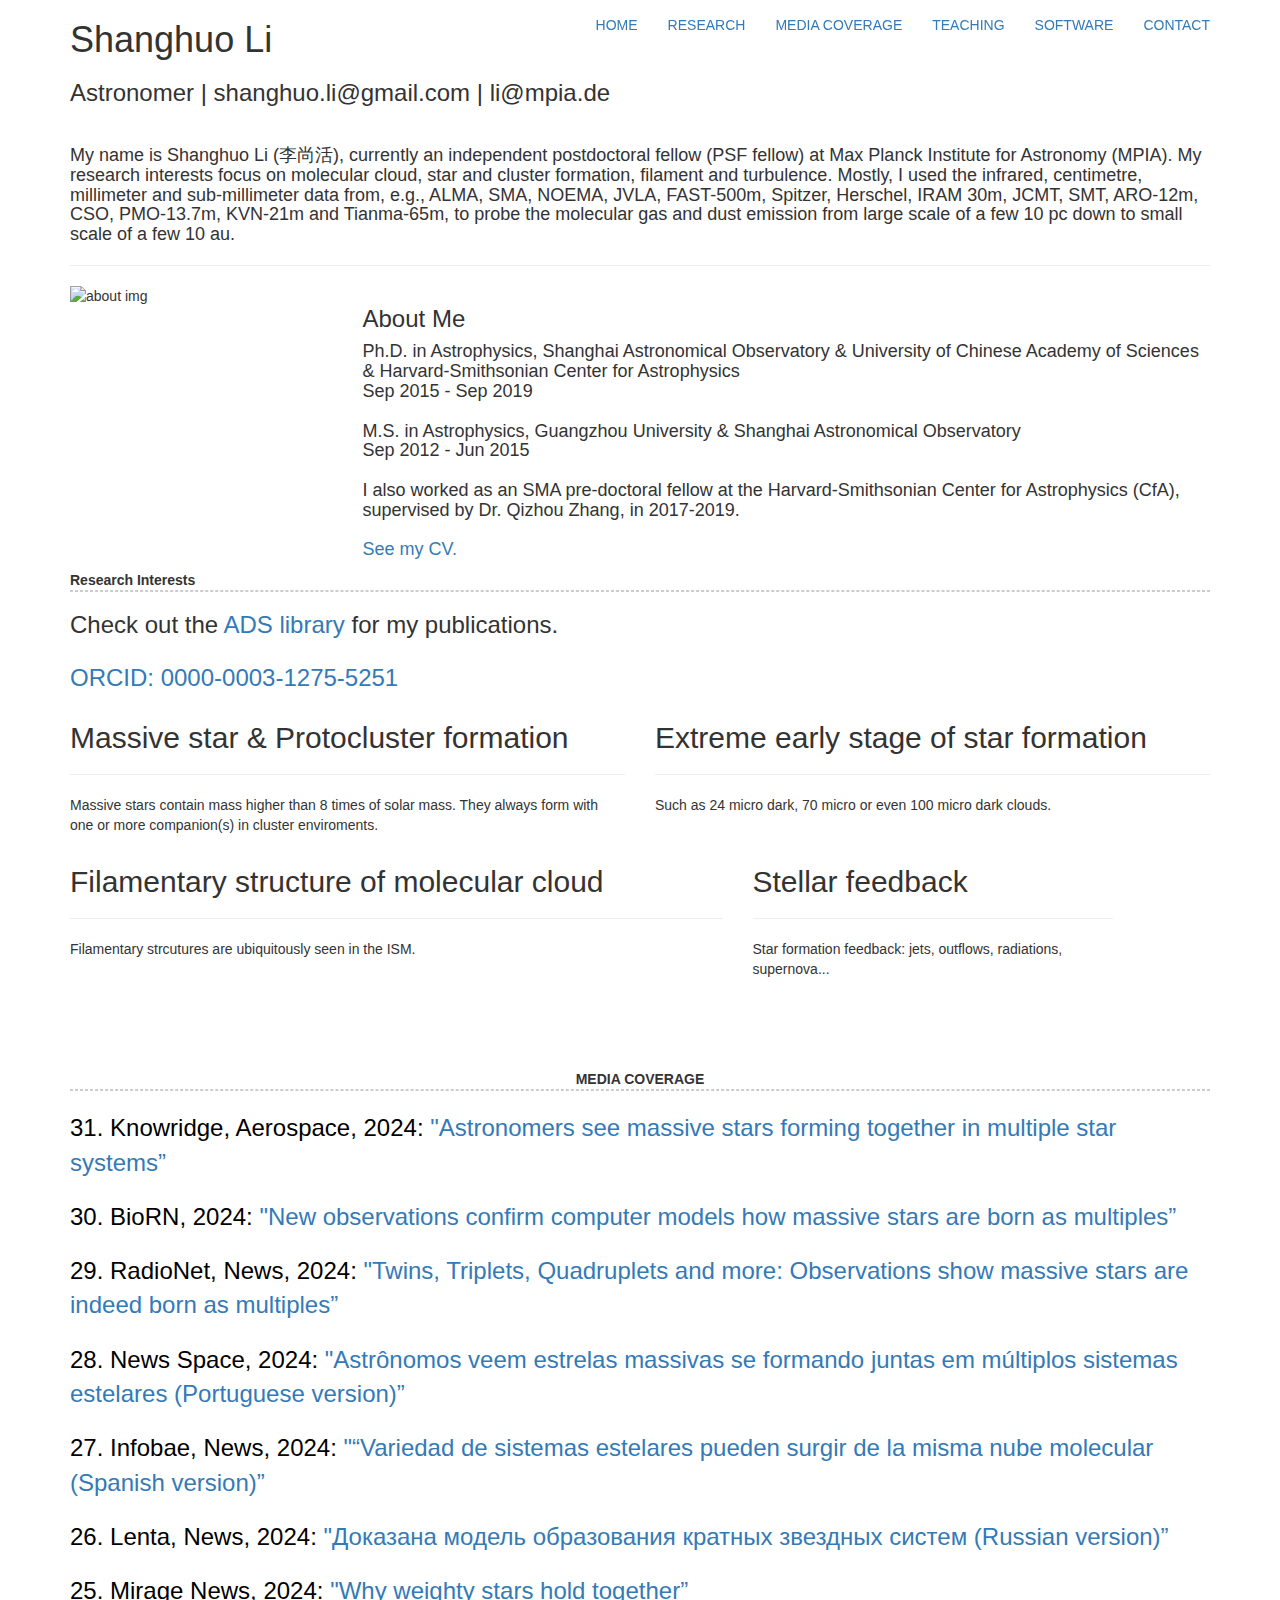
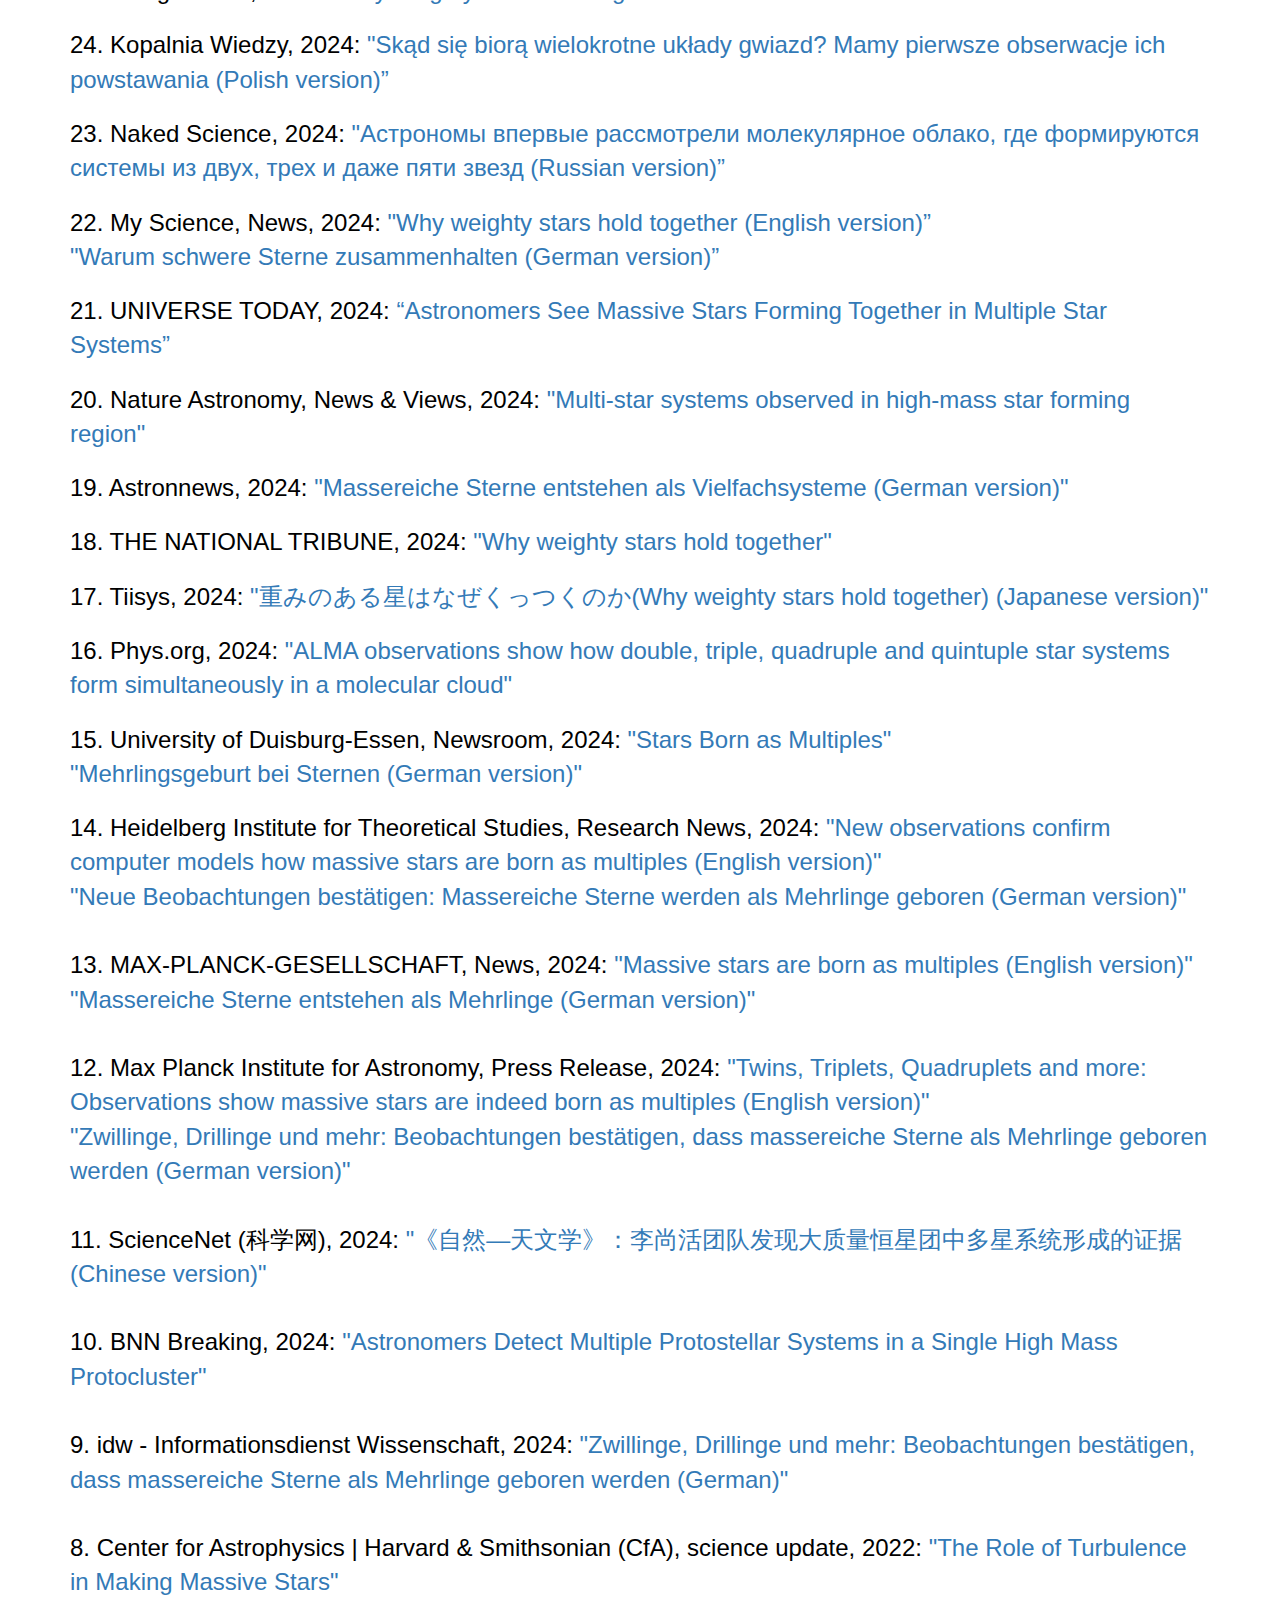
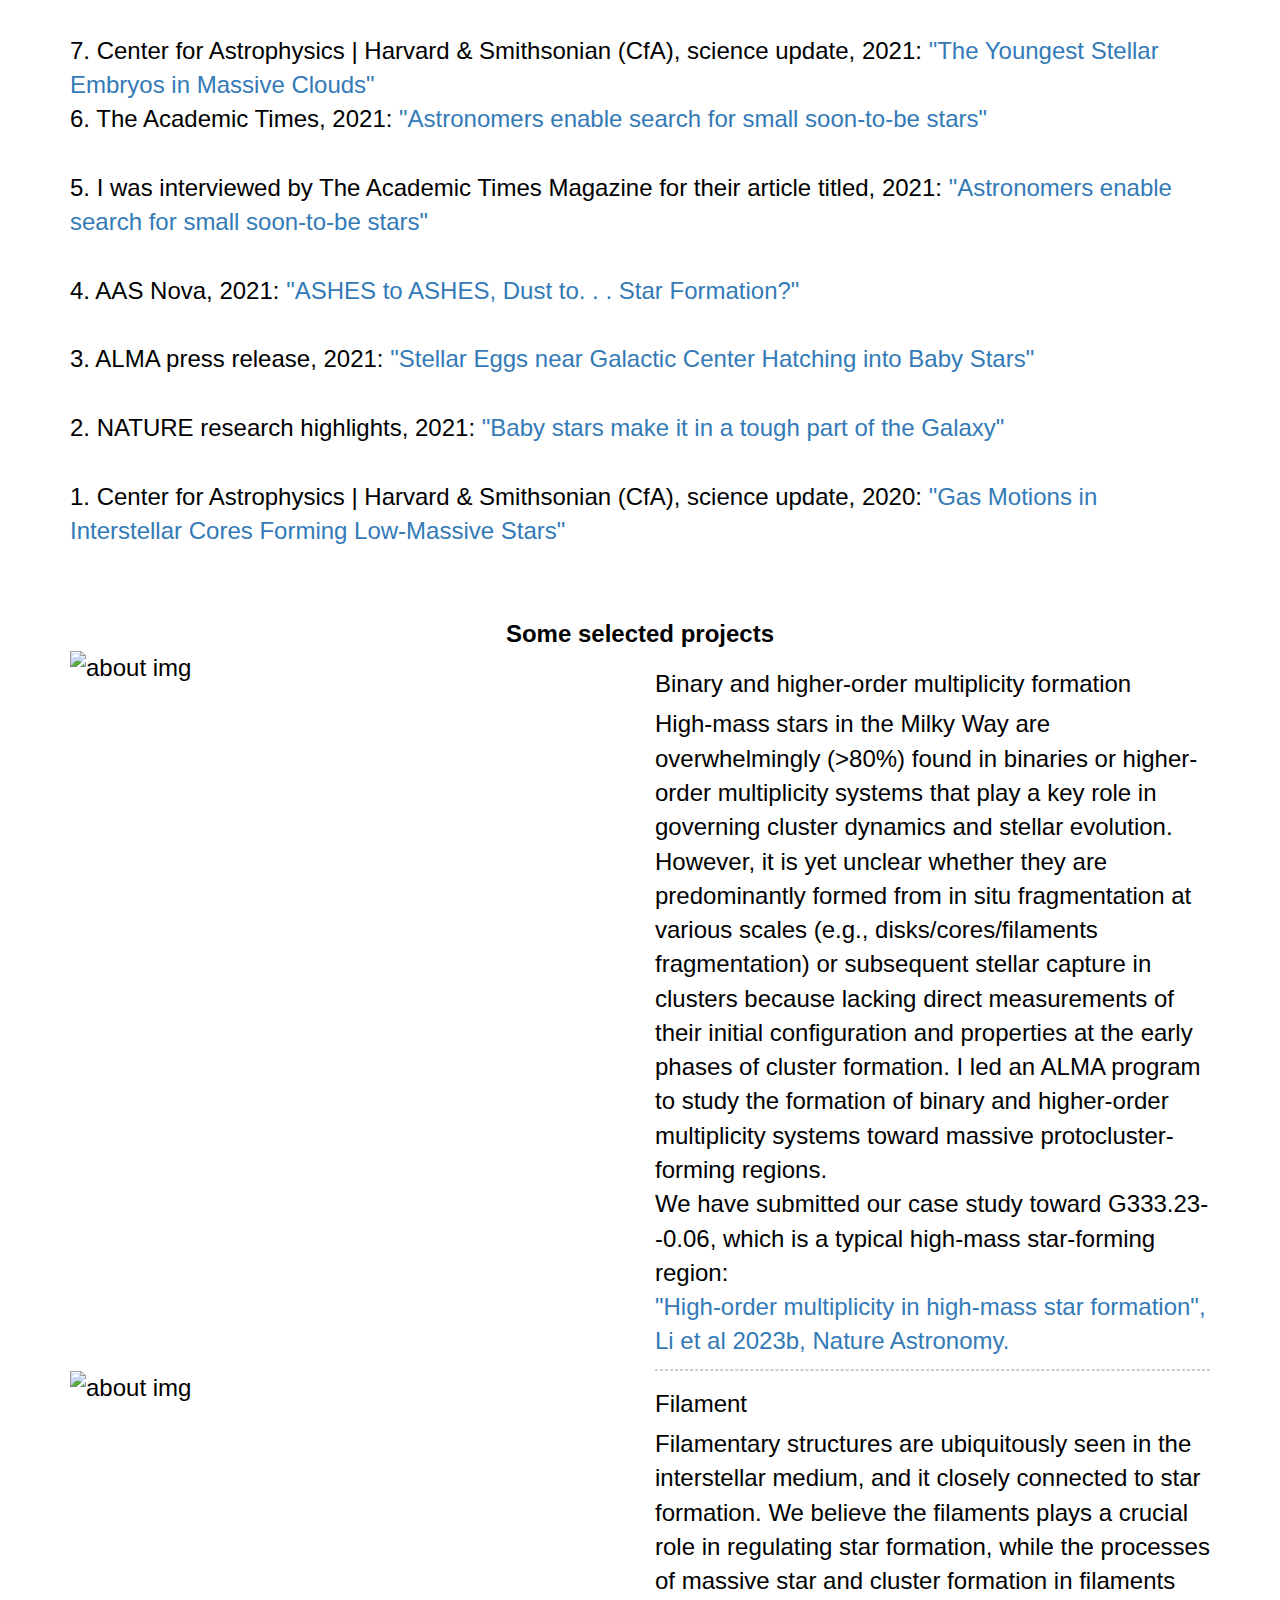
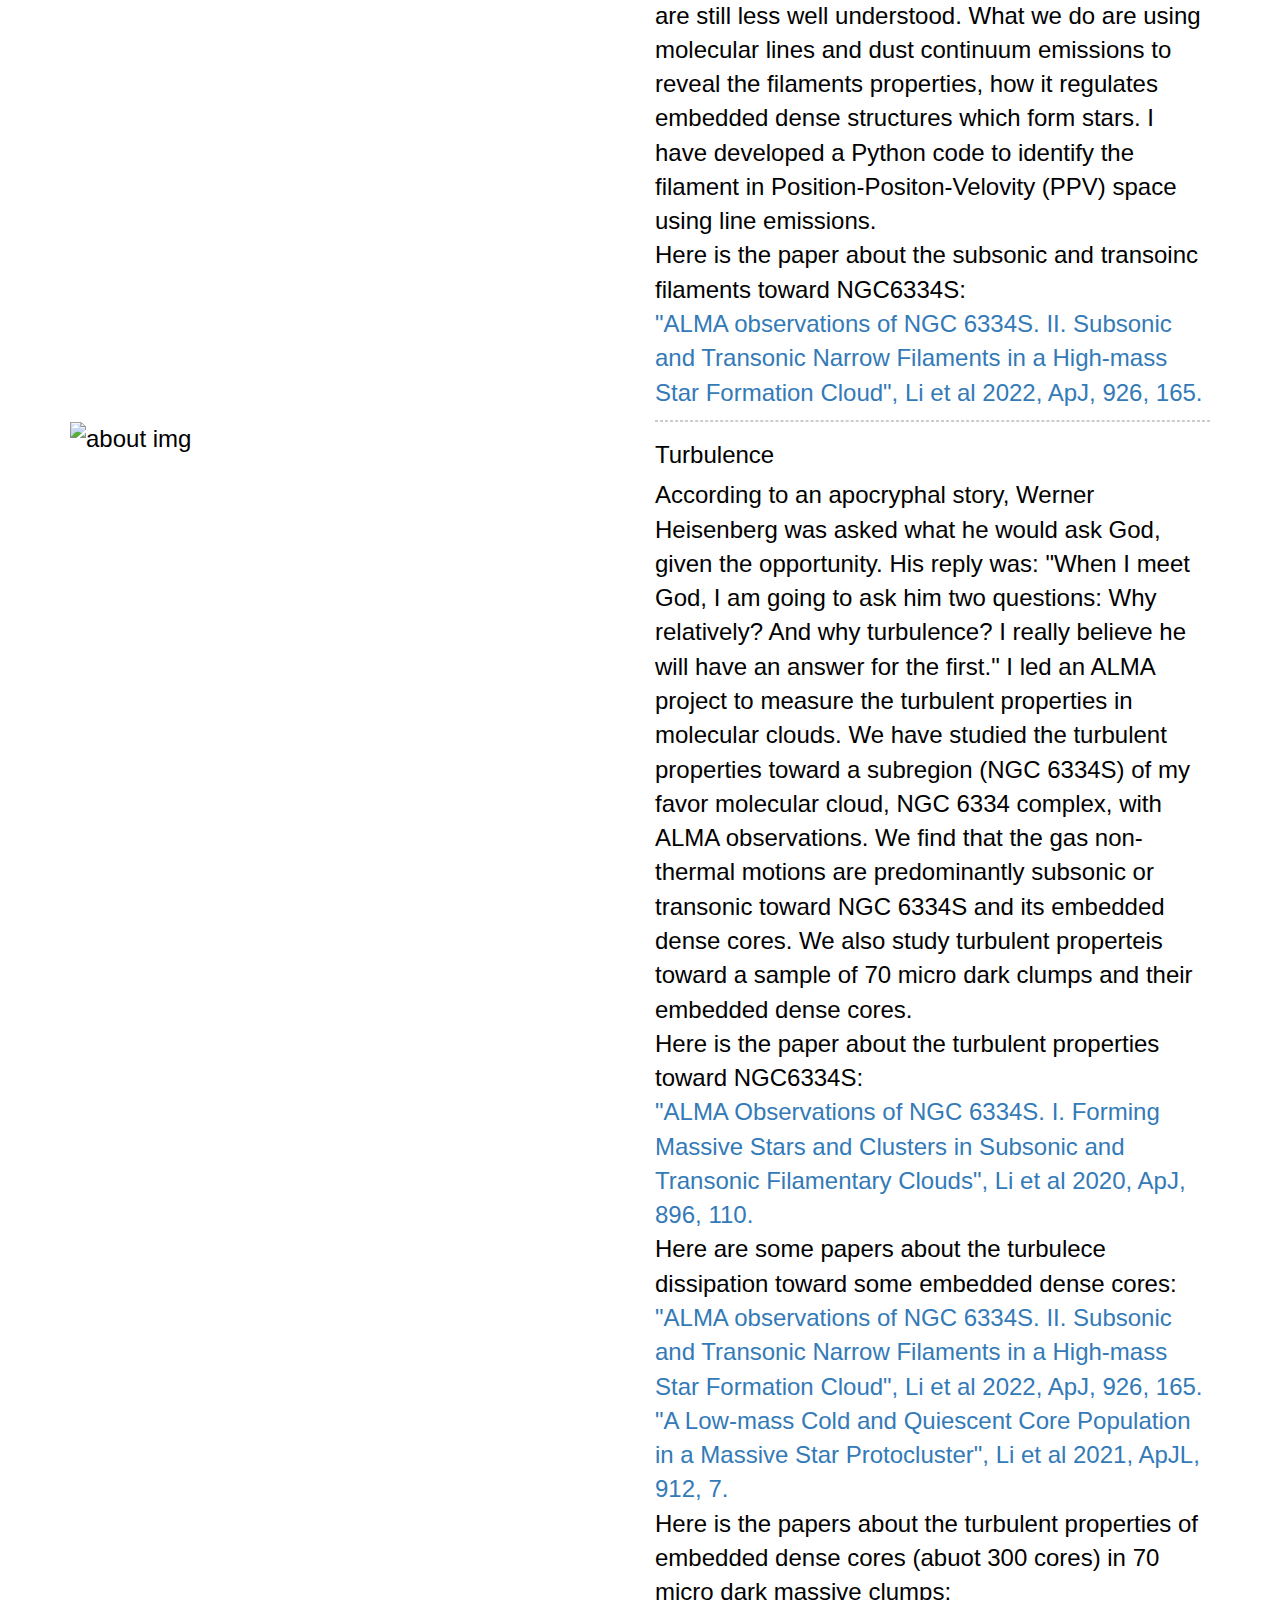
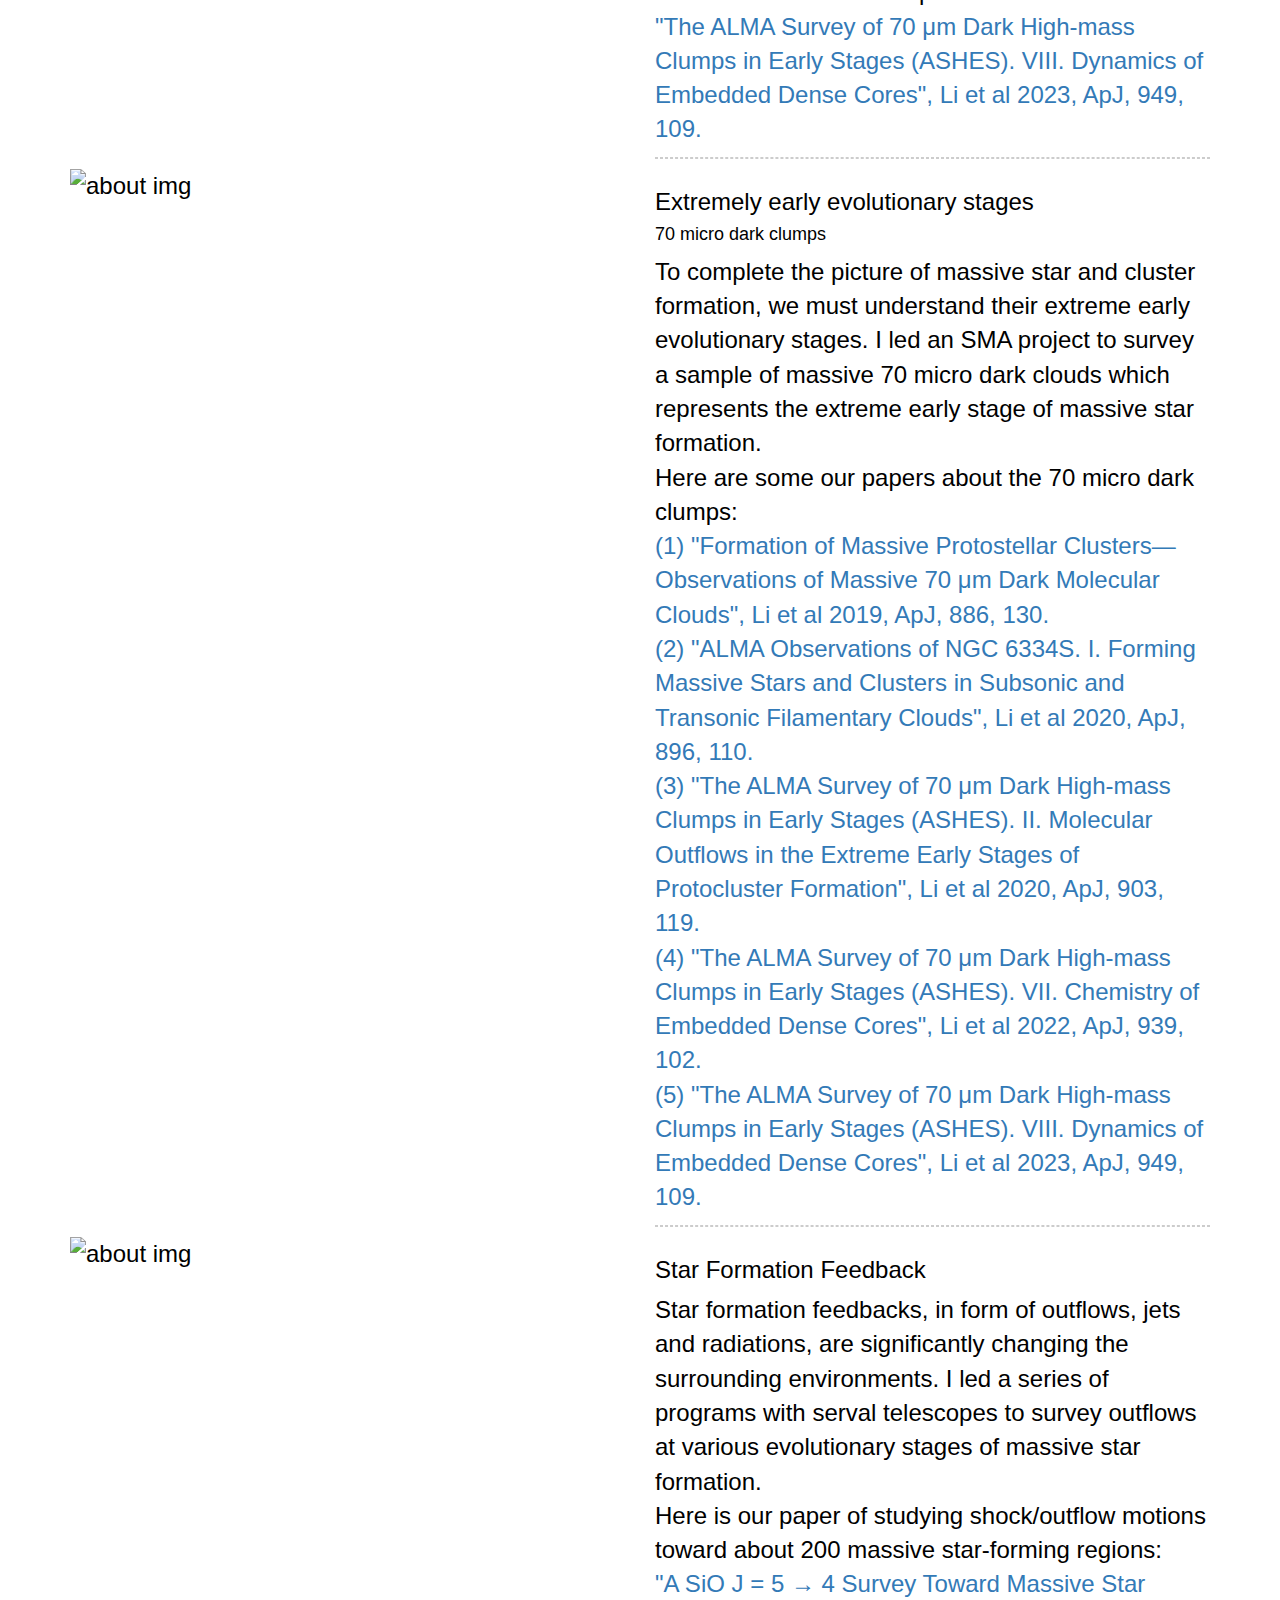
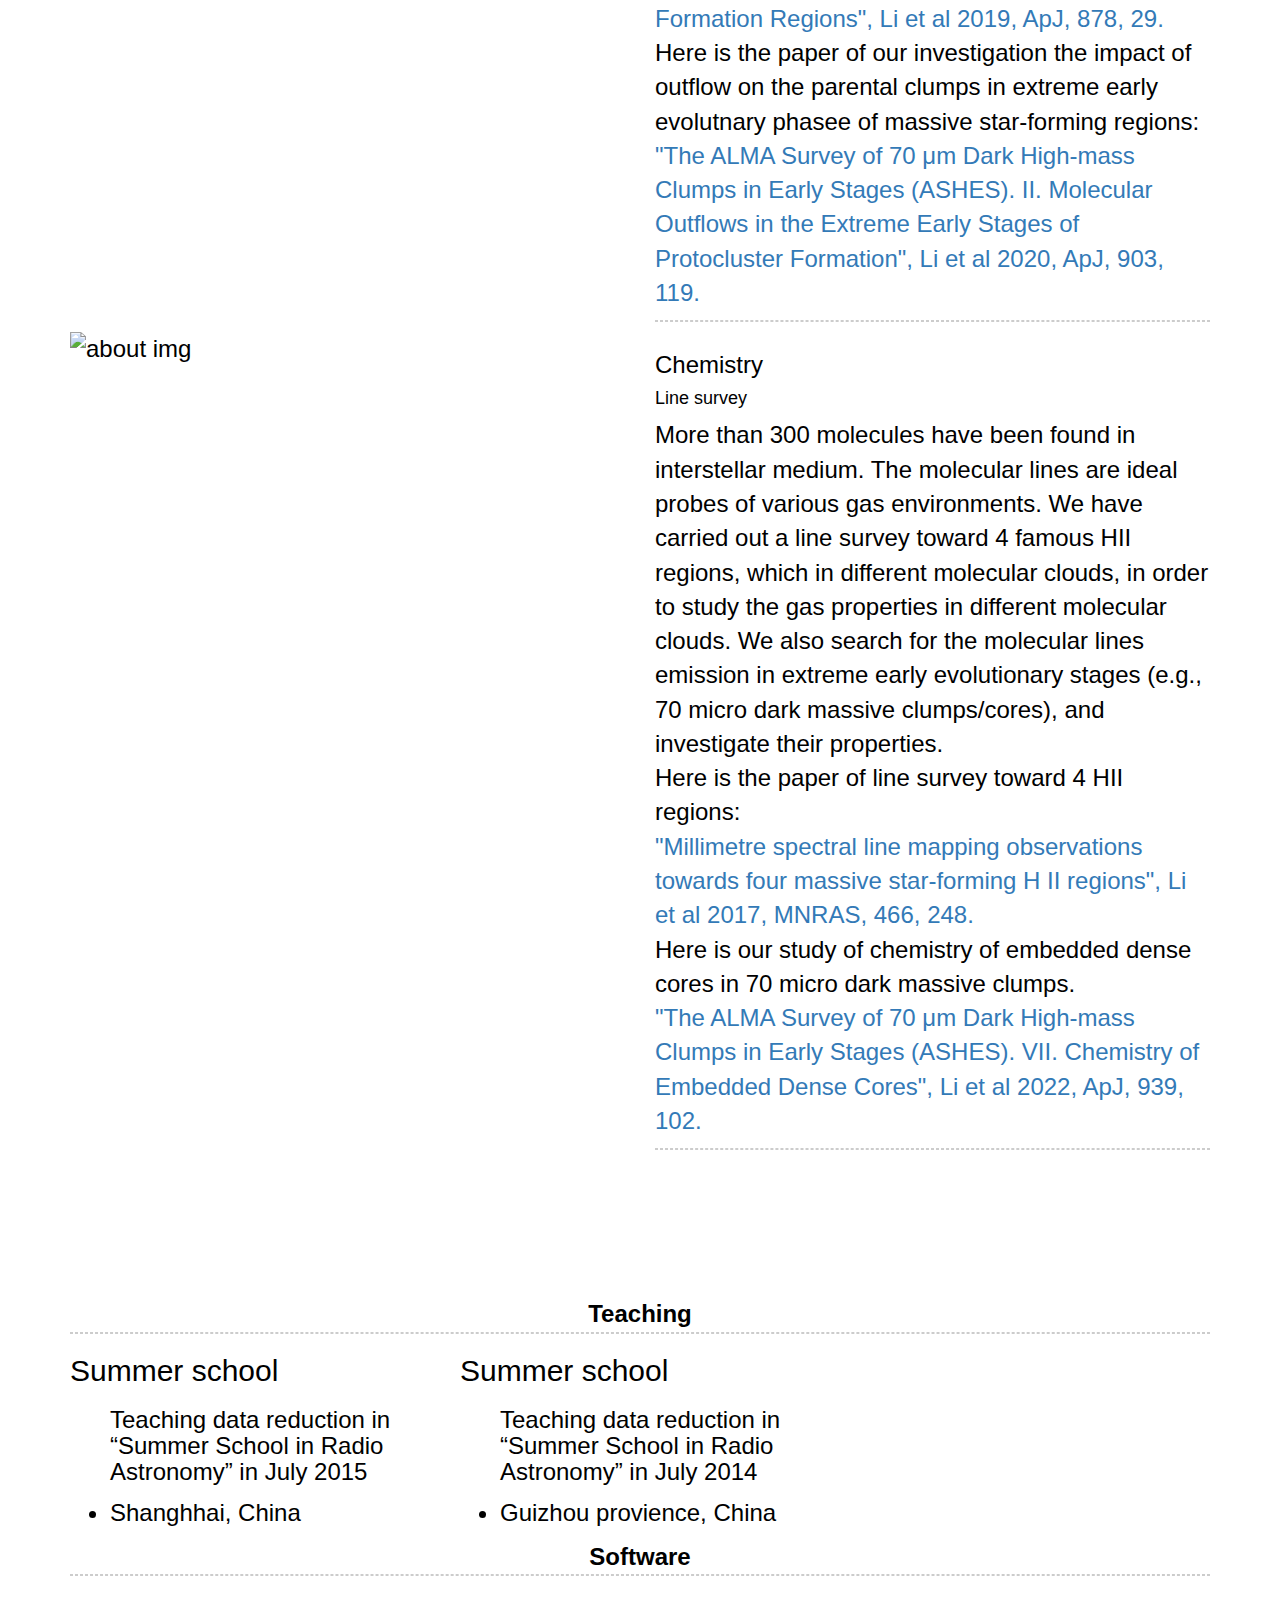
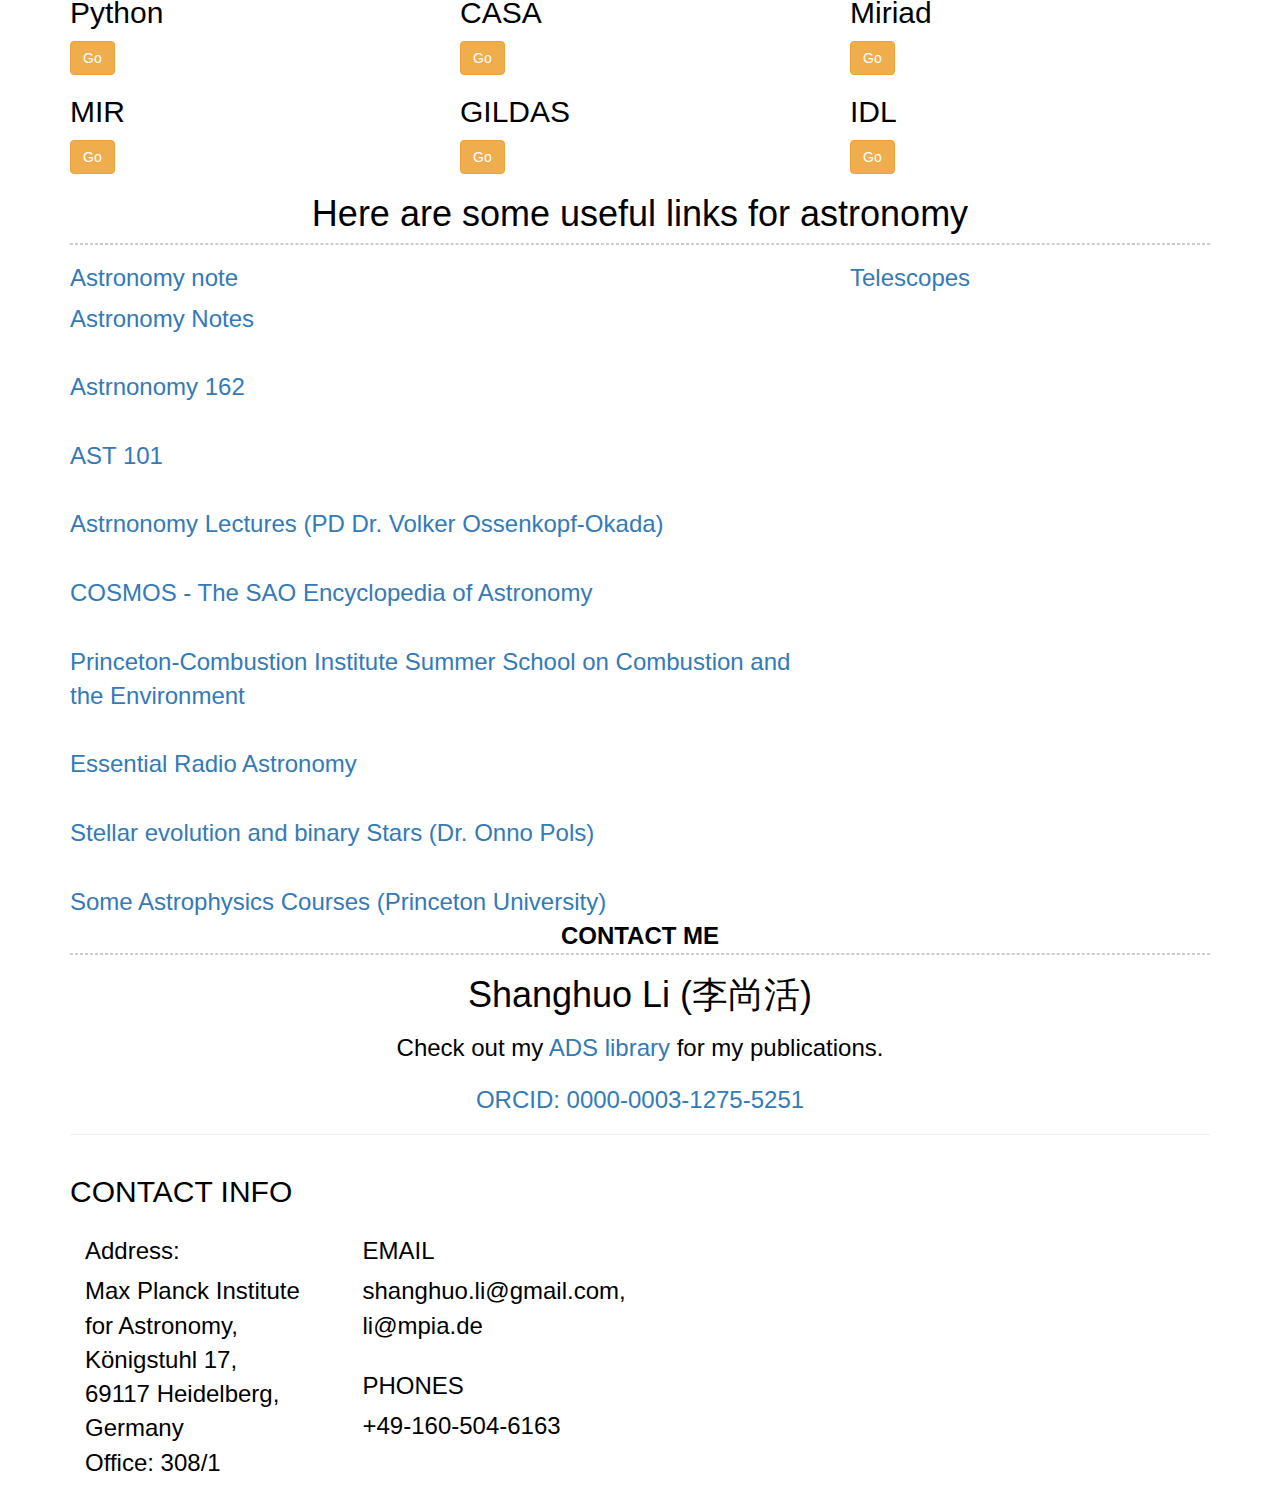
==== index.html @ d5f8d39d "Update index.html" ====
<!DOCTYPE html>
<html lang="en">
<head>
	<meta charset="utf-8">
	<title>Home</title>
	<meta http-equiv="X-UA-Compatible" content="IE=Edge">
	<meta name="viewport" content="width=device-width, initial-scale=1">
	<meta name="keywords" content="">
	<meta name="description" content="">

	<link rel="stylesheet" href="css/bootstrap.min.css">
	<link rel="stylesheet" href="css/font-awesome.min.css">
	<link rel="stylesheet" href="css/animate.min.css">
	<link rel="stylesheet" href="css/et-line-font.css">
	<link rel="stylesheet" href="css/nivo-lightbox.css">
	<link rel="stylesheet" href="css/nivo_themes/default/default.css">
	<link rel="stylesheet" href="css/style.css">
	<link href='https://fonts.googleapis.com/css?family=Roboto:400,300,500' rel='stylesheet' type='text/css'>
</head>
<body data-spy="scroll" data-target=".navbar-collapse" data-offset="50">

<!-- preloader section -->
<div class="preloader">
	<div class="sk-spinner sk-spinner-circle">
       <div class="sk-circle1 sk-circle"></div>
       <div class="sk-circle2 sk-circle"></div>
       <div class="sk-circle3 sk-circle"></div>
       <div class="sk-circle4 sk-circle"></div>
       <div class="sk-circle5 sk-circle"></div>
       <div class="sk-circle6 sk-circle"></div>
       <div class="sk-circle7 sk-circle"></div>
       <div class="sk-circle8 sk-circle"></div>
       <div class="sk-circle9 sk-circle"></div>
       <div class="sk-circle10 sk-circle"></div>
       <div class="sk-circle11 sk-circle"></div>
       <div class="sk-circle12 sk-circle"></div>
    </div>
</div>

<!-- navigation section -->
<section class="navbar navbar-fixed-top custom-navbar" role="navigation">
	<div class="container">
		<div class="navbar-header">
			<button class="navbar-toggle" data-toggle="collapse" data-target=".navbar-collapse">
				<span class="icon icon-bar"></span>
				<span class="icon icon-bar"></span>
				<span class="icon icon-bar"></span>
			</button>
			<!-- <a href="#" class="navbar-brand">Lis's Homepage</a>  -->
		</div>
		<div class="collapse navbar-collapse">
			<ul class="nav navbar-nav navbar-right">
				<li><a href="#home" class="smoothScroll">HOME</a></li>
				<li><a href="#work" class="smoothScroll">RESEARCH</a></li>
				<li><a href="#news" class="smoothScroll">MEDIA COVERAGE</a></li>
				<li><a href="#teach" class="smoothScroll">TEACHING</a></li>
				<!-- <li><a href="#about" class="smoothScroll">RESEARCH</a></li> -->
				<li><a href="#team" class="smoothScroll">SOFTWARE</a></li>
				<!-- <li><a href="#portfolio" class="smoothScroll">PORTFOLIO</a></li> -->
				<li><a href="#contact" class="smoothScroll">CONTACT</a></li>
			</ul>
		</div>
	</div>
</section>


<!-- home section -->
<section id="home">
	<div class="container">
		<div class="row">
			<div class="col-md-12 col-sm-12">
				<h1>Shanghuo Li</h1>
				<h3>Astronomer | shanghuo.li@gmail.com | li@mpia.de</h3>
				<br>
				<h4> My name is Shanghuo Li (李尚活), currently an independent postdoctoral fellow (PSF fellow) at Max Planck Institute for Astronomy (MPIA).  
					My research interests focus on molecular cloud, star and cluster formation, filament and turbulence. 
					Mostly, I used the infrared, centimetre, millimeter and sub-millimeter data from, e.g., ALMA, SMA, NOEMA, JVLA, 
					FAST-500m, Spitzer, Herschel, IRAM 30m, JCMT, SMT, ARO-12m, CSO, PMO-13.7m, KVN-21m and Tianma-65m, to probe the 
					molecular gas and dust emission from large scale of a few 10 pc down to small scale of a few 10 au. 
				</h4>
				<hr>
				<!-- <a href="#work" class="smoothScroll btn btn-danger">What I do</a> -->
				<!-- <a href="#contact" class="smoothScroll btn btn-default">Talk to me</a>  -->
			</div>
		</div>
	</div>		
</section>



<!-- introduction -->
<section id="about">
		<div class="container">
			<div class="row">
	
				<div class="col-md-3 col-sm-12">
						<img src="images/heime.jpeg" class="img-responsive" alt="about img">
				</div>
				<div class="col-md-9 col-sm-12">
					<h3 class="bold"> About Me </h3>
					<!-- <h1 class="heading bold">Best Design Agency from California</h1> -->
					<!-- tab panes -->
					<div class="tab-content">
						<div role="tabpanel" class="tab-pane active" id="design">
							<h4>
								Ph.D. in Astrophysics, 
								Shanghai Astronomical Observatory & University of Chinese Academy of Sciences & Harvard-Smithsonian Center for Astrophysics<br>
									Sep 2015 - Sep 2019 
								<br> <br>
								M.S. in Astrophysics,
								Guangzhou University & Shanghai Astronomical Observatory <br>
									Sep 2012 - Jun 2015
								<br> <br>
								I also worked as an SMA pre-doctoral fellow at the Harvard-Smithsonian Center for Astrophysics (CfA), 
								supervised by Dr. Qizhou Zhang, in 2017-2019.
								<br> <br>
								<a href="shli.pdf">See my CV.</a>
							</h4>
						</div>	
					</div>
				</div>
	
			</div>
		</div>

</section>


<!-- work section -->
<section id="work">

	<div class="container">
		<div class="row">
			<div class="col-md-12 col-sm-12">
				<div class="section-title">
					<strong>Research Interests</strong>
					<div style="border:1px dashed #ccc"></div>
					<h3 class="heading bold">Check out the 
						<a href="https://ui.adsabs.harvard.edu/public-libraries/sHMR0KkoQO2bSIPXZcTYWA">ADS library</a> for my publications.
						<br> <br>
						<a href="https://orcid.org/0000-0003-1275-5251">ORCID: 0000-0003-1275-5251</a>
					</h3>
					<!-- <hr> -->
				</div>
			</div>

			<div class="col-lg-6 col-md-4 col-sm-2 wow fadeInUp" data-wow-delay="0.6s">
				<!-- <i class="icon-cloud medium-icon"></i> -->
					<h2>Massive star &amp; Protocluster formation</h2>
					<hr>
					<p>Massive stars contain mass higher than 8 times of solar mass. 
						They always form with one or more companion(s) in cluster enviroments.</p>
			</div>

			<div class="col-lg-6 col-md-4 col-sm-2 wow fadeInUp" data-wow-delay="0.9s">
				<!-- <i class="icon-cloud medium-icon"></i> -->
					<h2>Extreme early stage of star formation</h2>
					<hr>
					<p>Such as 24 micro dark, 70 micro or even 100 micro dark clouds.</p>
					<!-- <p>Digital Team is free responsive Bootstrap v3.3.5 layout from <a rel="nofollow" href="#" target="_parent">Tooplate</a>. Images are from <a rel="nofollow" href="#" target="_parent">Pixabay</a> free photo website.</p>
							-->	
			</div>

			<div class="col-lg-7 col-md-4 col-sm-4 wow fadeInUp" data-wow-delay="1s">
				<!-- <i class="icon-cloud medium-icon"></i> -->
					<h2>Filamentary structure of molecular cloud</h2>
					<hr>
					<p>Filamentary strcutures are ubiquitously seen in the ISM.</p>
			</div>
			
			<div class="col-lg-4 col-md-4 col-sm-4 wow fadeInUp" data-wow-delay="1s">
				<!-- <i class="icon-cloud medium-icon"></i> -->
					<h2>Stellar feedback</h2>
					<hr>
					<p>Star formation feedback: jets, outflows, radiations, supernova...</p>
			</div>
		</div>
	</div>

</section>



<br>
<br>
<br>
<br>
<!-- news section -->
<section id="news">
	<div class="container">
		<div class="row">
			<div class="col-md-12 col-sm-12 text-center">
				<div class="section-title">
					<strong>MEDIA COVERAGE</strong>
					<div style="border:1px dashed #ccc"></div>
				</div>
			</div>

			<div class="col-md-12 col-sm-12">


				<br>
				<font size="5" color="black">
				31. Knowridge, Aerospace, 2024: 
				<a href="https://knowridge.com/2024/01/astronomers-see-massive-stars-forming-together-in-multiple-star-systems/"> 
					"Astronomers see massive stars forming together in multiple star systems”</a>
				</font>
				<br>

				<br>
				<font size="5" color="black">
				30. BioRN, 2024: 
				<a href="https://www.biorn.org/post/new-observations-confirm-computer-models-how-massive-stars-are-born-as-multiples"> 
					"New observations confirm computer models how massive stars are born as multiples”</a>
				</font>
				<br>

				<br>
				<font size="5" color="black">
				29. RadioNet, News, 2024: 
				<a href="https://www.radionet-org.eu/radionet/twins-triplets-quadruplets-and-more-observations-show-massive-stars-are-indeed-born-as-multiples/"> 
					"Twins, Triplets, Quadruplets and more: Observations show massive stars are indeed born as multiples”</a>
				</font>
				<br>

				<br>
				<font size="5" color="black">
				28. News Space, 2024: 
				<a href="https://newsspace.com.br/astronomos-veem-estrelas-massivas-se-formando-juntas-em-multiplos-sistemas-estelares/"> 
					"Astrônomos veem estrelas massivas se formando juntas em múltiplos sistemas estelares (Portuguese version)”</a>
				</font>
				<br>

				<br>
				<font size="5" color="black">
				27. Infobae, News, 2024: 
				<a href="https://www.infobae.com/america/agencias/2024/01/16/variedad-de-sistemas-estelares-pueden-surgir-de-la-misma-nube-molecular/"> 
					"“Variedad de sistemas estelares pueden surgir de la misma nube molecular (Spanish version)”</a>
				</font>
				<br>

				<br>
				<font size="5" color="black">
				26. Lenta, News, 2024: 
				<a href="https://lenta.ru/news/2024/01/17/alma/"> 
					"Доказана модель образования кратных звездных систем (Russian version)”</a>
				</font>
				<br>

				<br>
				<font size="5" color="black">
				25. Mirage News, 2024: 
				<a href="https://www.miragenews.com/why-weighty-stars-hold-together-1155693/"> 
					"Why weighty stars hold together”</a>
				</font>
				<br>

				<br>
				<font size="5" color="black">
				24. Kopalnia Wiedzy, 2024: 
				<a href="https://kopalniawiedzy.pl/Skad-sie-biora-wielokrotne-uklady-gwiazd-Mamy-pierwsze-obserwacje-ich-powstawania,36898"> 
					"Skąd się biorą wielokrotne układy gwiazd? Mamy pierwsze obserwacje ich powstawania (Polish version)”</a>
				</font>
				<br>

				<br>
				<font size="5" color="black">
				23. Naked Science, 2024: 
				<a href="https://naked-science.ru/article/astronomy/high-mass-multiple-stars"> 
					"Астрономы впервые рассмотрели молекулярное облако, где формируются системы из двух, трех и даже пяти звезд (Russian version)”</a>
				</font>
				<br>

				<br>
				<font size="5" color="black">
				22. My Science, News, 2024: 
				<a href="https://www.myscience.org/en/news/2024/why_weighty_stars_hold_together-2024-mpg"> 
					"Why weighty stars hold together (English version)”</a>
				<br>
				<a href="https://www.myscience.de/news/2024/warum_schwere_sterne_zusammenhalten-2024-mpg"> 
					"Warum schwere Sterne zusammenhalten (German version)”</a>	
				</font>
				<br>

				<br>
				<font size="5" color="black">
				21. UNIVERSE TODAY, 2024: 
				<a href="https://www.universetoday.com/165321/astronomers-see-massive-stars-forming-together-in-multiple-star-systems/"> 
					“Astronomers See Massive Stars Forming Together in Multiple Star Systems”</a>
				</font>
				<br>

				<br>
				<font size="5" color="black">
				20. Nature Astronomy, News & Views, 2024: 
				<a href="https://www.nature.com/articles/s41550-023-02187-3"> 
					"Multi-star systems observed in high-mass star forming region"</a>
				</font>
				<br>

				<br>
				<font size="5" color="black">
				19. Astronnews, 2024: 
				<a href="https://www.astronews.com/news/artikel/2024/01/2401-013.shtml"> 
					"Massereiche Sterne entstehen als Vielfachsysteme (German version)"</a>
				</font>
				<br>

				<br>
				<font size="5" color="black">
				18. THE NATIONAL TRIBUNE, 2024: 
				<a href="https://www.nationaltribune.com.au/why-weighty-stars-hold-together/"> 
					"Why weighty stars hold together"</a>
				</font>
				<br>

				<br>
				<font size="5" color="black">
				17. Tiisys, 2024: 
				<a href="https://tiisys.com/blog/2024/01/16/post-131838/"> 
					"重みのある星はなぜくっつくのか(Why weighty stars hold together) (Japanese version)"</a>
				</font>
				<br>

				

				<br>
				<font size="5" color="black">
				16. Phys.org, 2024: 
				<a href="https://phys.org/news/2024-01-alma-triple-quadruple-quintuple-star.html"> 
					"ALMA observations show how double, triple, quadruple and quintuple star systems form simultaneously in a molecular cloud"</a>
				</font>
				<br>


				<br>
				<font size="5" color="black">
				15. University of Duisburg-Essen, Newsroom, 2024: 
				<a href="https://www.uni-due.de/2024-01-15-massive-stars-are-born-as-multiples"> 
					"Stars Born as Multiples"</a>
				<br>
				<a href="https://www.uni-due.de/2015-01-15-massereiche-sterne-entstehen-als-mehrlinge"> 
					"Mehrlingsgeburt bei Sternen (German version)"</a>
				</font>
				<br>


				<br>
				<font size="5" color="black">
				14. Heidelberg Institute for Theoretical Studies, Research News, 2024: 
				<a href="https://www.h-its.org/2024/01/16/multiple-massive-stars/"> 
					"New observations confirm computer models how massive stars are born as multiples (English version)"</a>
				<br>
				<a href="https://www.h-its.org/de/2024/01/17/multiple-massereiche-sterne/"> 
					"Neue Beobachtungen bestätigen: Massereiche Sterne werden als Mehrlinge geboren (German version)"</a>	
				<br>

				<br>
				<font size="5" color="black">
				13. MAX-PLANCK-GESELLSCHAFT, News, 2024: 
				<a href="https://www.mpg.de/21352437/0110-astr-twins-triplets-quadruplets-and-more-observations-show-massive-stars-are-indeed-born-as-multiples-150980-x?c=2249"> 
					"Massive stars are born as multiples (English version)"</a>
				<br>
				<a href="https://www.mpg.de/21351293/0110-astr-massereiche-sterne-werden-als-mehrlinge-geboren-150980-x"> 
					"Massereiche Sterne entstehen als Mehrlinge (German version)"</a>
				</font>
				<br>

				<br>
				<font size="5" color="black">
				12. Max Planck Institute for Astronomy, Press Release, 2024: 
				<a href="https://www.mpia.de/news/science/2024-02-multiplicity-starformation"> 
					"Twins, Triplets, Quadruplets and more: Observations show massive stars are indeed born as multiples (English version)"</a>
				<br>
				<a href="https://www.mpia.de/aktuelles/wissenschaft/2024-02-multiplicity-starformation"> 
					"Zwillinge, Drillinge und mehr: Beobachtungen bestätigen, dass massereiche Sterne als Mehrlinge geboren werden (German version)"</a>
				</font>
				<br>

				<br>
				<font size="5" color="black">
					11. ScienceNet (科学网), 2024: 
					<a href="https://mp.weixin.qq.com/s/MKa0cMod8ySOEzZ0XtB0qQ"> 
						"《自然—天文学》：李尚活团队发现大质量恒星团中多星系统形成的证据 (Chinese version)"</a>
				</font>
				<br>

				<br>
				<font size="5" color="black">
					10. BNN Breaking, 2024: 
					<a href="https://bnnbreaking.com/tech/science-tech/astronomers-detect-multiple-protostellar-systems-in-a-single-high-mass-protocluster/"> 
						"Astronomers Detect Multiple Protostellar Systems in a Single High Mass Protocluster"</a>
				</font>
				<br>

				<br>
				<font size="5" color="black">
					9. idw - Informationsdienst Wissenschaft, 2024: 
					<a href="https://idw-online.de/en/news826792#"> 
						"Zwillinge, Drillinge und mehr: Beobachtungen bestätigen, dass massereiche Sterne als Mehrlinge geboren werden (German)"</a>
				</font>
				<br>


				<br>
				<font size="5" color="black">
					8. Center for Astrophysics | Harvard & Smithsonian (CfA), science update, 2022: 
					<a href="https://cfa.harvard.edu/news/role-turbulence-making-massive-stars"> 
						"The Role of Turbulence in Making Massive Stars"</a>
				</font>
				<br>


				<br>
				<font size="5" color="black">
					7. Center for Astrophysics | Harvard & Smithsonian (CfA), science update, 2021: 
					<a href="https://www.cfa.harvard.edu/news/youngest-stellar-embryos-massive-clouds"> 
						"The Youngest Stellar Embryos in Massive Clouds"</a>
				</font>
			

				<br>
				<font size="5" color="black">
					6. The Academic Times, 2021: 
					<a href="https://academictimes.com/astronomers-enable-search-for-small-soon-to-be-stars/"> 
						"Astronomers enable search for small soon-to-be stars"</a>
				</font>
				<br>


				<br>
				<font size="5" color="black">
					5. I was interviewed by The Academic Times Magazine for their article titled, 2021: 
					<a href="https://academictimes.com/astronomers-enable-search-for-small-soon-to-be-stars/"> 
						"Astronomers enable search for small soon-to-be stars"</a>
				</font>
				<br>			

				<br>
				<font size="5" color="black">
					4. AAS Nova, 2021: 
					<a href="https://aasnova.org/2021/11/16/ashes-to-ashes-dust-to-star-formation/"> 
						"ASHES to ASHES, Dust to. . . Star Formation?"</a>
				</font>
				<br>

			
				<br>
				<font size="5" color="black">
					3. ALMA press release, 2021: 
					<a href="https://www.nao.ac.jp/en/news/science/2021/20210329-alma.html"> 
						"Stellar Eggs near Galactic Center Hatching into Baby Stars"</a>
				</font>
				<br>	
				
				<br>
				<font size="5" color="black">
					2. NATURE research highlights, 2021: 
					<a href="https://www.nature.com/articles/d41586-021-00907-1"> 
						"Baby stars make it in a tough part of the Galaxy"</a>
				</font>
				<br>

				<br>
				<font size="5" color="black">
					1. Center for Astrophysics | Harvard & Smithsonian (CfA), science update, 2020:
					<a href="https://www.cfa.harvard.edu/news/gas-motions-interstellar-cores-forming-low-massive-stars"> 
						"Gas Motions in Interstellar Cores Forming Low-Massive Stars"</a>
				</font>
				<br>
				<br>
				<br>

			</div>
		</div>
	</div>
</section>





<!-- research section -->
<!-- research section -->

<section id="about">
	<div class="container">
		<div class="row">
			<div class="col-md-12 col-sm-12 text-center">
				<div class="section-title">
					<strong>Some selected projects</strong>
				</div>
			</div>

			<div class="col-md-6 col-sm-8">
				<img src="images/cover_v2.pdf" class="img-responsive" alt="about img">
			</div>
			<div class="col-md-6 col-sm-12">
				<h3 class="bold">Binary and higher-order multiplicity formation</h3>
				<!-- <h1 class="heading bold">Best Design Agency from California</h1> -->
				<!-- Nav tabs -->
				<!-- <ul class="nav nav-tabs" role="tablist">
					<li class="active"><a href="#design" aria-controls="design" role="tab" data-toggle="tab">DESIGN</a></li>
					<li><a href="#mobile" aria-controls="mobile" role="tab" data-toggle="tab">MOBILE</a></li>
					<li><a href="#social" aria-controls="social" role="tab" data-toggle="tab">SOCIAL</a></li>
				</ul> -->
				<!-- tab panes -->
				<div class="tab-content">
					<div role="tabpanel" class="tab-pane active" id="design">
						<p>High-mass stars in the Milky Way are overwhelmingly (>80%) found in binaries or higher-order 
							multiplicity systems that play a key role in governing cluster dynamics and stellar evolution. 
							However, it is yet unclear whether they are predominantly formed from in situ fragmentation at 
							various scales (e.g., disks/cores/filaments fragmentation) or subsequent stellar capture in 
							clusters because lacking direct measurements of their initial configuration and properties at 
							the early phases of cluster formation. 
							I led an ALMA program to study the formation of binary and higher-order multiplicity systems toward 
							massive protocluster-forming regions. 
							<br>
							We have submitted our case study toward G333.23--0.06, which is a typical high-mass star-forming region: 
							<br>
							<a href="https://www.nature.com/articles/s41550-023-02181-9">
								"High-order multiplicity in high-mass star formation", Li et al 2023b, Nature Astronomy.</a>
						</p>
					</div>
					<div style="border:1px dashed #ccc"></div>
					<!-- <div role="tabpanel" class="tab-pane" id="mobile">
						<p>Aenean commodo ligula eget dolor. Lorem ipsum dolor sit amet, consectetuer adipiscing elit. Lorem ipsum dolor sit amet, consectetuer adipiscing elit.</p>
						<p><a href="#">Duis aute irure dolor</a> in reprehenderit in voluptate velit esse cillum dolore eu fugiat nulla pariatur. Lorem ipsum dolor sit amet, consectetuer adipiscing elit, sed diam nonummy nibh euismod tincidunt ut laoreet.</p>
					</div>
					<div role="tabpanel" class="tab-pane" id="social">
						<p>Pellentesque elementum, lacus sit amet <a href="#">hendrerit</a> posuere, quam quam tristique nisi, nec ornare ligula magna id nisl. Donec blandit enim ac semper facilisis. Curabitur eu laoreet mauris, eget fermentum velit.</p>
						<p>Lorem ipsum dolor sit amet, consectetuer adipiscing elit, sed diam nonummy nibh euismod tincidunt ut laoreet. Dolore magna aliquam erat volutpat.</p>
					</div> -->

				</div>
			</div>
		</div>
	</div>
</section>



<section id="about">
	<div class="container">
		<div class="row">
			<div class="col-md-6 col-sm-12">
				<img src="images/filament3d_azim.gif" class="img-responsive" alt="about img">
			</div>
			<div class="col-md-6 col-sm-12">
				<h3 class="bold">Filament</h3>
				<!-- <h1 class="heading bold">Best Design Agency from California</h1> -->
				<!-- Nav tabs -->
				<!-- <ul class="nav nav-tabs" role="tablist">
					<li class="active"><a href="#design" aria-controls="design" role="tab" data-toggle="tab">DESIGN</a></li>
					<li><a href="#mobile" aria-controls="mobile" role="tab" data-toggle="tab">MOBILE</a></li>
					<li><a href="#social" aria-controls="social" role="tab" data-toggle="tab">SOCIAL</a></li>
				</ul> -->
				<!-- tab panes -->
				<div class="tab-content">
					<div role="tabpanel" class="tab-pane active" id="design">
						<p>Filamentary structures are ubiquitously seen in the interstellar medium, and it closely connected 
							to star formation. We believe the filaments plays a crucial role in regulating star formation, 
							while the processes of massive star and cluster formation in filaments are still less well understood. 
							What we do are using molecular lines and dust continuum emissions to reveal the filaments properties, 
							how it regulates embedded dense structures which form stars. I have developed a Python code to identify 
							the filament in Position-Positon-Velovity (PPV) space using line emissions. 
							<br>
							Here is the paper about the subsonic and transoinc filaments toward NGC6334S: 
							<br>
							<a href="https://ui.adsabs.harvard.edu/abs/2022ApJ...926..165L/abstract"> 
								"ALMA observations of NGC 6334S. II. Subsonic and Transonic Narrow Filaments in a High-mass Star Formation Cloud", 
								Li et al 2022, ApJ, 926, 165.</a>
						</p>
					</div>
				<div style="border:1px dashed #ccc"></div>
		</div>
	</div>
</section>




<section id="about">
	<div class="container">
		<div class="row">

			<div class="col-md-6 col-sm-12">
					<img src="images/turbulence.png" class="img-responsive" alt="about img">
			</div>
			<div class="col-md-6 col-sm-12">
				<h3 class="bold">Turbulence</h3>
				<!-- <h1 class="heading bold">Best Design Agency from California</h1> -->
				<!-- tab panes -->
				<div class="tab-content">
					<div role="tabpanel" class="tab-pane active" id="design">
						<p>
							According to an apocryphal story, Werner Heisenberg was asked what he would ask God, given the opportunity. 
							His reply was: "When I meet God, I am going to ask him two questions: Why relatively? And why turbulence? 
							I really believe he will have an answer for the first."
							I led an ALMA project to measure the turbulent properties in molecular clouds. We have studied the turbulent 
							properties toward a subregion (NGC 6334S) of my favor molecular cloud, NGC 6334 complex, with ALMA observations. 
							We find that the gas non-thermal motions are predominantly subsonic or transonic toward NGC 6334S and its 
							embedded dense cores. 
							We also study turbulent properteis toward a sample of 70 micro dark clumps and their embedded dense cores. 
							<br>
							Here is the paper about the turbulent properties toward NGC6334S: 
							<br>
							<a href="https://ui.adsabs.harvard.edu/abs/2020ApJ...896..110L/abstract"> 
								"ALMA Observations of NGC 6334S. I. Forming Massive Stars and Clusters in Subsonic and Transonic Filamentary Clouds", 
								Li et al 2020, ApJ, 896, 110.</a>
							<br>
							Here are some papers about the turbulece dissipation toward some embedded dense cores: 
							<br>
							<a href="https://ui.adsabs.harvard.edu/abs/2022ApJ...926..165L/abstract"> 
								"ALMA observations of NGC 6334S. II. Subsonic and Transonic Narrow Filaments in a High-mass Star Formation Cloud", 
								Li et al 2022, ApJ, 926, 165.</a>
							<br>
							<a href="https://ui.adsabs.harvard.edu/abs/2021ApJ...912L...7L/abstract"> 
								"A Low-mass Cold and Quiescent Core Population in a Massive Star Protocluster", 
								Li et al 2021, ApJL, 912, 7.</a>
							<br>
							Here is the papers about the turbulent properties of embedded dense cores (abuot 300 cores) in 70 micro dark massive clumps: 
							<br>
							<a href="https://ui.adsabs.harvard.edu/abs/2023ApJ...949..109L/abstract"> 
								"The ALMA Survey of 70 μm Dark High-mass Clumps in Early Stages (ASHES). VIII. Dynamics of Embedded Dense Cores", 
								Li et al 2023, ApJ, 949, 109.</a>
								<div style="border:1px dashed #ccc"></div>
						</p>
					</div>	
				</div>
			</div>

		</div>
	</div>
</section>


<section id="about">
	<div class="container">
		<div class="row">

			<div class="col-md-6 col-sm-12">
					<img src="images/70um.png" class="img-responsive" alt="about img">
			</div>
			<div class="col-md-6 col-sm-12">
				<h3 class="bold">Extremely early evolutionary stages</h3>
				<!-- <h1 class="heading bold">Best Design Agency from California</h1> -->
				<!-- tab panes -->
				<div class="tab-content">
					<div role="tabpanel" class="tab-pane active" id="design">
						<h4 class="bold">70 micro dark clumps</h4>
						<p>
							To complete the picture of massive star and cluster formation, we must understand their extreme early evolutionary stages. 
							I led an SMA project to survey a sample of massive 70 micro dark clouds which represents the extreme early stage of 
							massive star formation. 
							<br>
							Here are some our papers about the 70 micro dark clumps: 
							<br>
							<a href="https://ui.adsabs.harvard.edu/abs/2019ApJ...886..130L/abstract">(1)  
								"Formation of Massive Protostellar Clusters—Observations of Massive 70 μm Dark Molecular Clouds", 
								Li et al 2019, ApJ, 886, 130.</a>
								<br>
							<a href="https://ui.adsabs.harvard.edu/abs/2020ApJ...896..110L/abstract">(2)  
								"ALMA Observations of NGC 6334S. I. Forming Massive Stars and Clusters in Subsonic and Transonic Filamentary Clouds", 
								Li et al 2020, ApJ, 896, 110.</a>
								<br>
							<a href="https://ui.adsabs.harvard.edu/abs/2020ApJ...903..119L/abstract">(3)  
								"The ALMA Survey of 70 μm Dark High-mass Clumps in Early Stages (ASHES). 
								II. Molecular Outflows in the Extreme Early Stages of Protocluster Formation", 
								Li et al 2020, ApJ, 903, 119.</a>
								<br>
							<a href="https://ui.adsabs.harvard.edu/abs/2022ApJ...939..102L/abstract">(4) 
								"The ALMA Survey of 70 μm Dark High-mass Clumps in Early Stages (ASHES). VII. Chemistry of Embedded Dense Cores", 
								Li et al 2022, ApJ, 939, 102.</a>
								<br>	
							<a href="https://ui.adsabs.harvard.edu/abs/2023ApJ...949..109L/abstract">(5) 
								"The ALMA Survey of 70 μm Dark High-mass Clumps in Early Stages (ASHES). VIII. Dynamics of Embedded Dense Cores", 
								Li et al 2023, ApJ, 949, 109.</a>
								<div style="border:1px dashed #ccc"></div>
						</p>
					</div>	
				</div>
			</div>

		</div>
	</div>
</section>


<section id="about">
	<div class="container">
		<div class="row">

			<div class="col-md-6 col-sm-12">
					<img src="images/outflows.png" class="img-responsive" alt="about img">
			</div>
			<div class="col-md-6 col-sm-12">
				<h3 class="bold">Star Formation Feedback</h3>
				<!-- <h1 class="heading bold">Best Design Agency from California</h1> -->
				<!-- tab panes -->
				<div class="tab-content">
					<div role="tabpanel" class="tab-pane active" id="design">
						<p>
							Star formation feedbacks, in form of outflows, jets and radiations, are significantly changing the surrounding environments. 
							I led a series of programs with serval telescopes to survey outflows at various evolutionary stages of massive star formation. 
							<br>
							Here is our paper of studying shock/outflow motions toward about 200 massive star-forming regions:  
								<br>
							<a href="https://ui.adsabs.harvard.edu/abs/2019ApJ...878...29L/abstract"> 
								"A SiO J = 5 → 4 Survey Toward Massive Star Formation Regions", Li et al 2019, ApJ, 878, 29.</a>
								<br>
							Here is the paper of our investigation the impact of outflow on the parental clumps in extreme 
							early evolutnary phasee of massive star-forming regions: 
								<br>
							<a href="https://ui.adsabs.harvard.edu/abs/2020ApJ...903..119L/abstract"> 
							"The ALMA Survey of 70 μm Dark High-mass Clumps in Early Stages (ASHES). 
							II. Molecular Outflows in the Extreme Early Stages of Protocluster Formation", Li et al 2020, ApJ, 903, 119.</a>
								<div style="border:1px dashed #ccc"></div>
						</p>
					</div>	
				</div>
			</div>

		</div>
	</div>
</section>


<section id="about">
	<div class="container">
		<div class="row">

			<div class="col-md-6 col-sm-12">
					<img src="images/lines.png" class="img-responsive" alt="about img">
			</div>
			<div class="col-md-6 col-sm-12">
				<h3 class="bold">Chemistry</h3>
				<!-- <h1 class="heading bold">Best Design Agency from California</h1> -->
				<!-- tab panes -->
				<div class="tab-content">
					<div role="tabpanel" class="tab-pane active" id="design">
						<h4 class="bold">Line survey</h4>
						<p>
							More than 300 molecules have been found in interstellar medium. The molecular lines are ideal probes of various gas environments. 
							We have carried out a line survey toward 4 famous HII regions, which in different molecular clouds, in order to study the gas 
							properties in different molecular clouds.  
							We also search for the molecular lines emission in extreme early evolutionary stages (e.g., 70 micro dark massive clumps/cores), and investigate their properties. 
						<br>
							Here is the paper of line survey toward 4 HII regions: 
							<br>
							<a href="https://ui.adsabs.harvard.edu/abs/2017MNRAS.466..248L/abstract"> 
								"Millimetre spectral line mapping observations towards four massive star-forming H II regions", 
								Li et al 2017, MNRAS, 466, 248.</a>
								<br>
							Here is our study of chemistry of embedded dense cores in 70 micro dark massive clumps.
								<br>
							<a href="https://ui.adsabs.harvard.edu/abs/2022ApJ...939..102L/abstract"> 
								"The ALMA Survey of 70 μm Dark High-mass Clumps in Early Stages (ASHES). VII. Chemistry of Embedded Dense Cores", 
								Li et al 2022, ApJ, 939, 102.</a>
								<div style="border:1px dashed #ccc"></div>
						</p>
					</div>	
				</div>
			</div>

		</div>
	</div>
</section>




<br>
<br>
<br>
<br>
<!-- teaching section -->
<section id="teach">
	<div class="container">
		<div class="row">
			<div class="col-md-12 col-sm-12 text-center">
				<div class="section-title">
					<strong>Teaching</strong>
					<div style="border:1px dashed #ccc"></div>
					<!-- <h1 class="heading bold">OUR PRICING</h1> -->
					<!-- <hr>  -->
				</div>
			</div>
			<div class="col-md-4 col-sm-6">
				<div class="plan plan-one wow bounceIn" data-wow-delay="0.3s">
					<div class="plan_title">
						<!-- <i class="icon-mobile medium-icon"></i> -->
						<h2>Summer school</h2>
					</div>
					<ul>
						<h3>Teaching data reduction in “Summer School in Radio Astronomy” in July 2015</h3>
						<li>Shanghhai, China</li>
					</ul>
					<!-- <button class="btn btn-warning">Get it now</button> -->
				</div>
			</div>

			<div class="col-md-4 col-sm-6">
				<div class="plan plan-one wow bounceIn" data-wow-delay="0.3s">
					<div class="plan_title">
						<!-- <i class="icon-mobile medium-icon"></i> -->
						<h2>Summer school</h2>
					</div>
					<ul>
						<h3>Teaching data reduction in “Summer School in Radio Astronomy” in July 2014</h3>
						<li>Guizhou provience, China</li>
					</ul>
					<!-- <button class="btn btn-warning">Get it now</button> -->
				</div>
			</div>

		</div>
	</div>		
</section>




<!-- software section -->
<section id="team">
	<div class="container">
		<div class="row">
			<div class="col-md-12 col-sm-12 text-center">
				<div class="section-title">
					<strong>Software</strong>
					<div style="border:1px dashed #ccc"></div>
					<!-- <h1 class="heading bold">OUR PRICING</h1> -->
					<!-- <hr>  -->
				</div>
			</div>
			<div class="col-md-4 col-sm-6">
				<div class="plan plan-one wow bounceIn" data-wow-delay="0.3s">
					<div class="plan_title">
						<!-- <i class="icon-mobile medium-icon"></i> -->
						<h2>Python</h2>
					</div>
					<a href="software/Python.html"> 
						<button class="btn btn-warning" >Go</button>
					</a>
				</div>
			</div>

			<div class="col-md-4 col-sm-6">
				<div class="plan plan-one wow bounceIn" data-wow-delay="0.3s">
					<div class="plan_title">
						<!-- <i class="icon-mobile medium-icon"></i> -->
						<h2>CASA</h2>
					</div>
					<a href="software/CASA.html"> 
						<button class="btn btn-warning">Go</button> 
					</a>
				</div>
			</div>

			<div class="col-md-4 col-sm-6">
				<div class="plan plan-one wow bounceIn" data-wow-delay="0.3s">
					<div class="plan_title">
						<!-- <i class="icon-mobile medium-icon"></i> -->
						<h2>Miriad</h2>
					</div>
					<a href="software/Miriad.html"> 
						<button class="btn btn-warning">Go</button>
					</a>
				</div>
			</div>

			<div class="col-md-4 col-sm-6">
				<div class="plan plan-one wow bounceIn" data-wow-delay="0.3s">
					<div class="plan_title">
						<!-- <i class="icon-mobile medium-icon"></i> -->
						<h2>MIR</h2>
					</div>
					<a href="software/MIR.html"> 
						<button class="btn btn-warning">Go</button>
					</a>
				</div>
			</div>

			<div class="col-md-4 col-sm-6">
				<div class="plan plan-one wow bounceIn" data-wow-delay="0.3s">
					<div class="plan_title">
						<!-- <i class="icon-mobile medium-icon"></i> -->
						<h2>GILDAS</h2>
					</div>
					<a href="software/GILDAS.html"> 
						<button class="btn btn-warning">Go</button>
					</a>
				</div>
			</div>

			<div class="col-md-4 col-sm-6">
				<div class="plan plan-one wow bounceIn" data-wow-delay="0.3s">
					<div class="plan_title">
						<!-- <i class="icon-mobile medium-icon"></i> -->
						<h2>IDL</h2>
					</div>
					<button class="btn btn-warning">Go</button>
				</div>
			</div>

		</div>
	</div>		
</section>




<!-- research section -->
<!-- research section -->
<section id="about">
	<div class="container">
		<div class="row">
			<div class="col-md-12 col-sm-12 text-center">
				<div class="section-title">
					<!-- <strong>Here are some of my completed and on going projects</strong> -->
					<h1 class="heading bold">Here are some useful links for astronomy</h1>
					<div style="border:1px dashed #ccc"></div>
				</div>
			</div>

			<!-- <div class="col-md-6 col-sm-12">
				<h3 class="bold">
					<a href="links.html"> Astronomy note </a>
				</h3>
			</div> -->

			<div class="col-md-8 col-sm-12">
				<h3 class="bold">
					<a href="links.html"> Astronomy note </a>
				</h3>				
				<!-- <h1 class="heading bold">Best Design Agency from California</h1> -->
				<!-- tab panes -->
				<div class="tab-content">
					<div role="tabpanel" class="tab-pane active" id="design">
						<a href="http://www.astronomynotes.com/#details"> Astronomy Notes </a>

						<br>
						<br>
							<a href="http://csep10.phys.utk.edu/astr162/"> Astrnonomy 162</a>

						<br>
						<br>
							<a href="hhttps://www.astro.sunysb.edu/fwalter/AST101/"> AST 101</a>
							
						<br>
						<br>
							<a href="https://hera.ph1.uni-koeln.de/~ossk/Myself/lectures.html"> Astrnonomy Lectures (PD Dr. Volker Ossenkopf-Okada)</a>
							
						<br>
						<br>
							<a href="https://astronomy.swin.edu.au/cosmos/"> COSMOS - The SAO Encyclopedia of Astronomy </a> 
					
						<br>
						<br>
							<a href="https://cefrc.princeton.edu/combustion-summer-school/archived-programs/2013-session/lecture-notes">  Princeton-Combustion Institute Summer School on Combustion and the Environment
							</a> 
					
						<br>
						<br>
							<a href="https://www.cv.nrao.edu/~sransom/web/xxx.html"> Essential Radio Astronomy </a> 
					

						<br>
						<br>
							<a href="https://www.astro.ru.nl/~onnop/"> Stellar evolution and binary Stars (Dr. Onno Pols) </a> 
					
						<br>
						<br>
							<a href="https://www.astro.princeton.edu/~gk/"> Some Astrophysics Courses (Princeton University) </a> 
		


					</div>	
				</div>
			</div>


			<div class="col-md-4 col-sm-12">
				<h3 class="bold"> 
					<a href="links.html"> Telescopes </a>
				</h3>
			</div>
		</div>
	</div>
</section>




<!-- contact section -->
<section id="contact">
	<div class="container">
		<div class="row">
			<div class="col-md-12 col-sm-12 text-center">
				<div class="section-title">
					<strong>CONTACT ME</strong>
					<div style="border:1px dashed #ccc"></div>
					<h1 class="heading bold">Shanghuo Li (李尚活)</h1>
					<h3 class="heading bold">Check out my 
						<a href="https://ui.adsabs.harvard.edu/public-libraries/sHMR0KkoQO2bSIPXZcTYWA">ADS library</a> for my publications.
						<br> <br>
						<a href="https://orcid.org/0000-0003-1275-5251">ORCID: 0000-0003-1275-5251</a>
					</h3>
					<hr>
				</div>
			</div>

			<div class="col-md-6 col-sm-12 contact-info">
				<h2 class="heading bold">CONTACT INFO</h2>
				<div class="col-md-6 col-sm-4">
					<h3>Address:</h3>
					<p>Max Planck Institute for Astronomy, <br>
							Königstuhl 17, <br>
							69117 Heidelberg, Germany <br>
							Office: 308/1
					</p>
				</div>

				<div class="col-md-6 col-sm-4">
					<h3><i class="icon-envelope medium-icon wow bounceIn" data-wow-delay="0.6s"></i> EMAIL</h3>
					<p>shanghuo.li@gmail.com, li@mpia.de</p>
				</div>
				<div class="col-md-6 col-sm-4">
					<h3><i class="icon-phone medium-icon wow bounceIn" data-wow-delay="0.6s"></i> PHONES</h3>
					<p>+49-160-504-6163</p>
				</div>
			</div>
			<!--
			<div class="col-md-6 col-sm-12">
				<form action="#" method="get" class="wow fadeInUp" data-wow-delay="0.6s">
					<div class="col-md-6 col-sm-6">
						<input type="text" class="form-control" placeholder="Name" name="name">
					</div>
					<div class="col-md-6 col-sm-6">
						<input type="email" class="form-control" placeholder="Email" name="email">
					</div>
					<div class="col-md-12 col-sm-12">
						<textarea class="form-control" placeholder="Message" rows="7" name="message"></textarea>
					</div>
					<div class="col-md-offset-4 col-md-8 col-sm-offset-4 col-sm-8">
						<input type="submit" class="form-control" value="SEND MESSAGE">
					</div>
				</form>
			</div> 
			 -->
		</div>
	</div>
</section>

 
<!-- footer section -->
<footer>
	<div class="container">
		<div class="row">
			<div class="col-md-12 col-sm-12">
				<!-- <p>Copyright &copy; 2018.Company name All rights reserved.<a target="_blank" href="http://sc.chinaz.com/moban/">&#x7F51;&#x9875;&#x6A21;&#x677F;</a></p>
				<hr>
				<ul class="social-icon">
					<li><a href="#" class="fa fa-facebook wow fadeIn" data-wow-delay="0.3s"></a></li>
					<li><a href="#" class="fa fa-twitter wow fadeIn" data-wow-delay="0.6s"></a></li>
					<li><a href="#" class="fa fa-dribbble wow fadeIn" data-wow-delay="0.9s"></a></li>
					<li><a href="#" class="fa fa-behance wow fadeIn" data-wow-delay="0.9s"></a></li>
					<li><a href="#" class="fa fa-tumblr wow fadeIn" data-wow-delay="0.9s"></a></li>
				</ul> -->
			</div>
		</div>
	</div>
</footer>


<script src="js/jquery.js"></script>
<script src="js/bootstrap.min.js"></script>
<script src="js/smoothscroll.js"></script>
<script src="js/isotope.js"></script>
<script src="js/imagesloaded.min.js"></script>
<script src="js/nivo-lightbox.min.js"></script>
<script src="js/jquery.backstretch.min.js"></script>
<script src="js/wow.min.js"></script>
<script src="js/custom.js"></script>

</body>
</html>
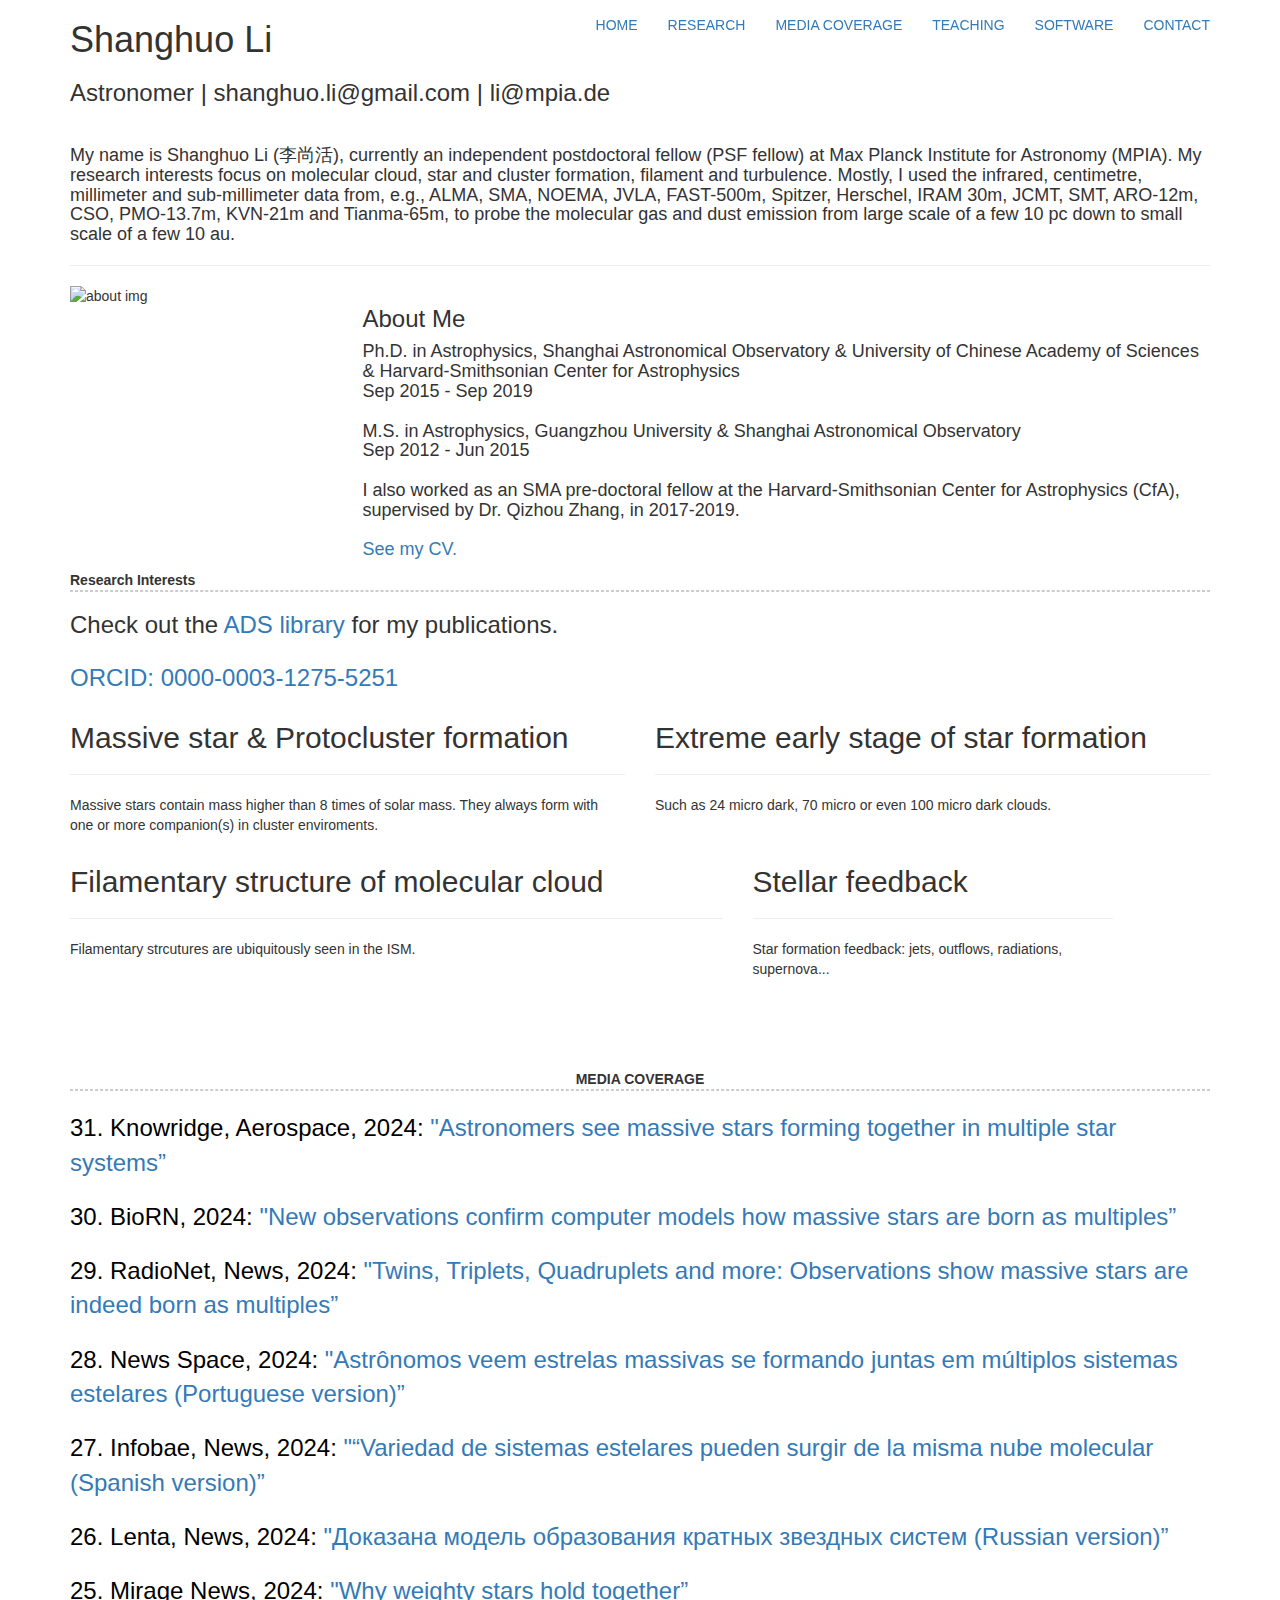
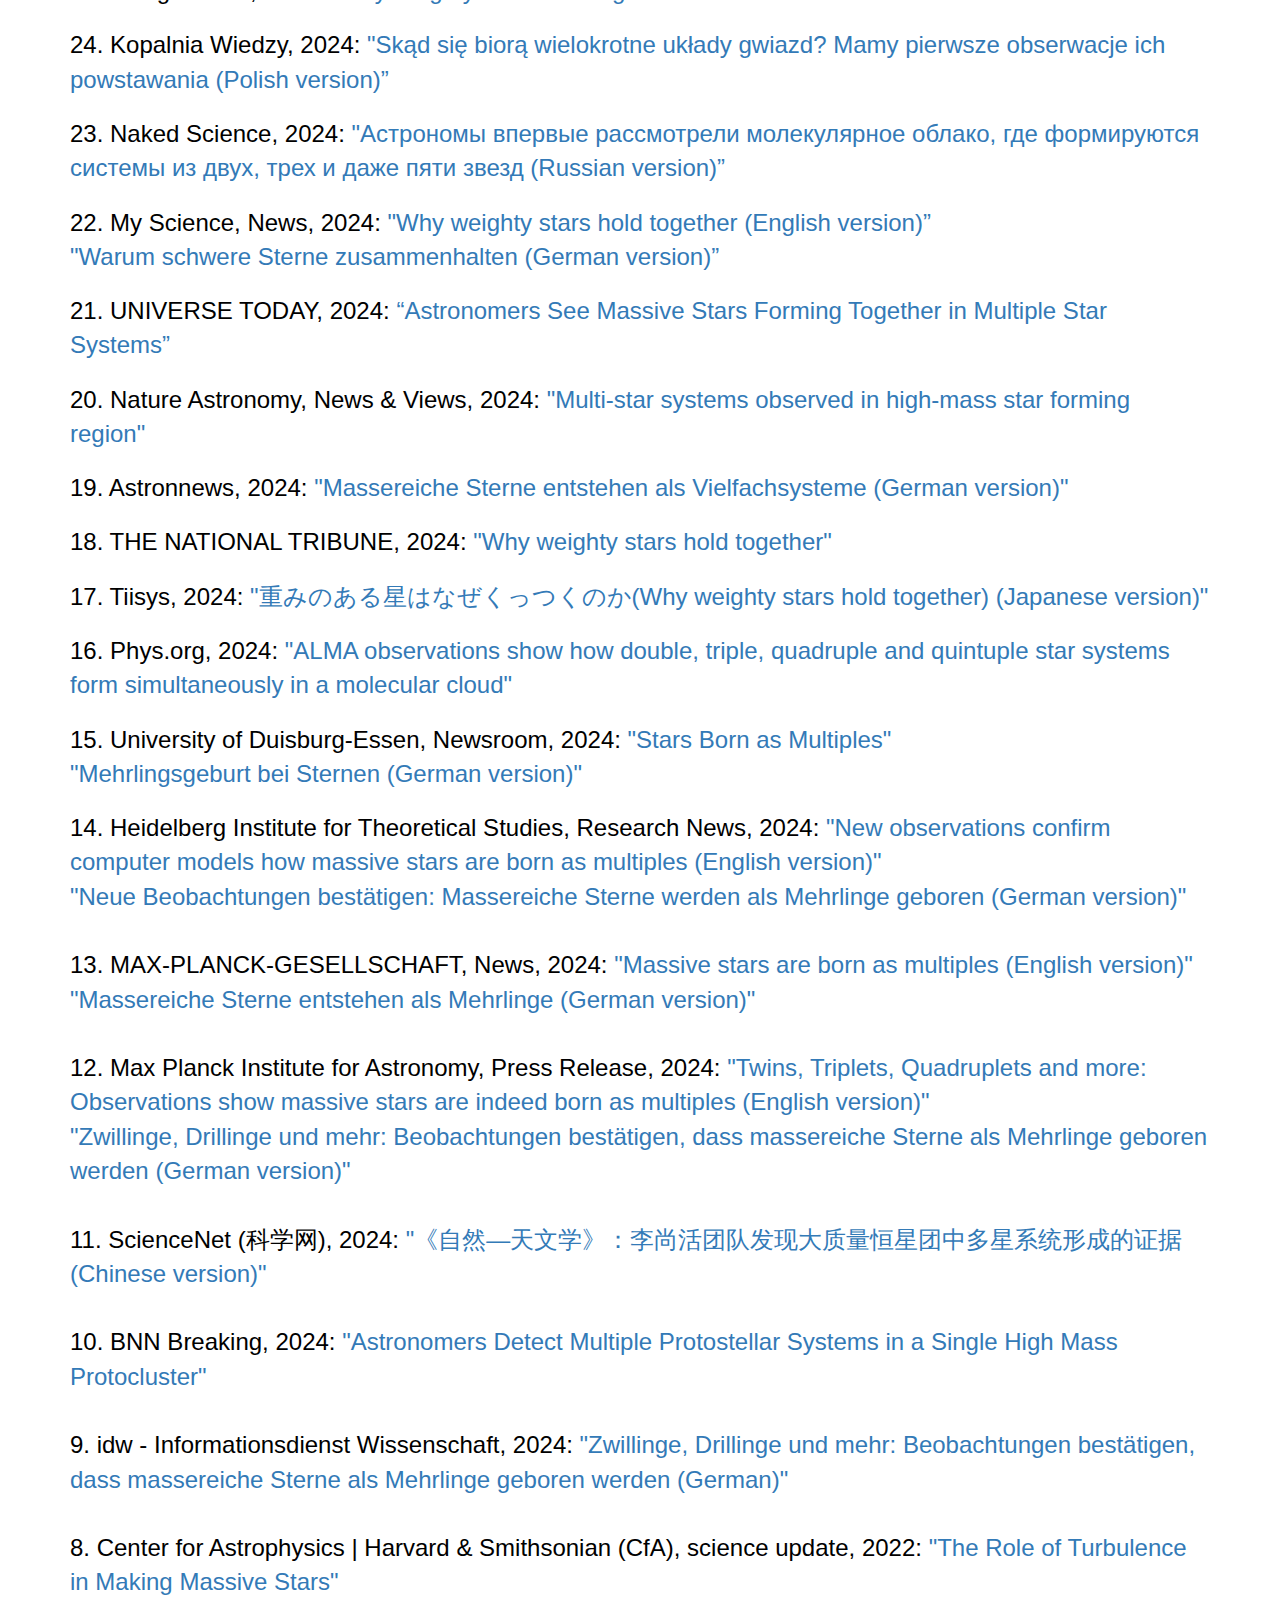
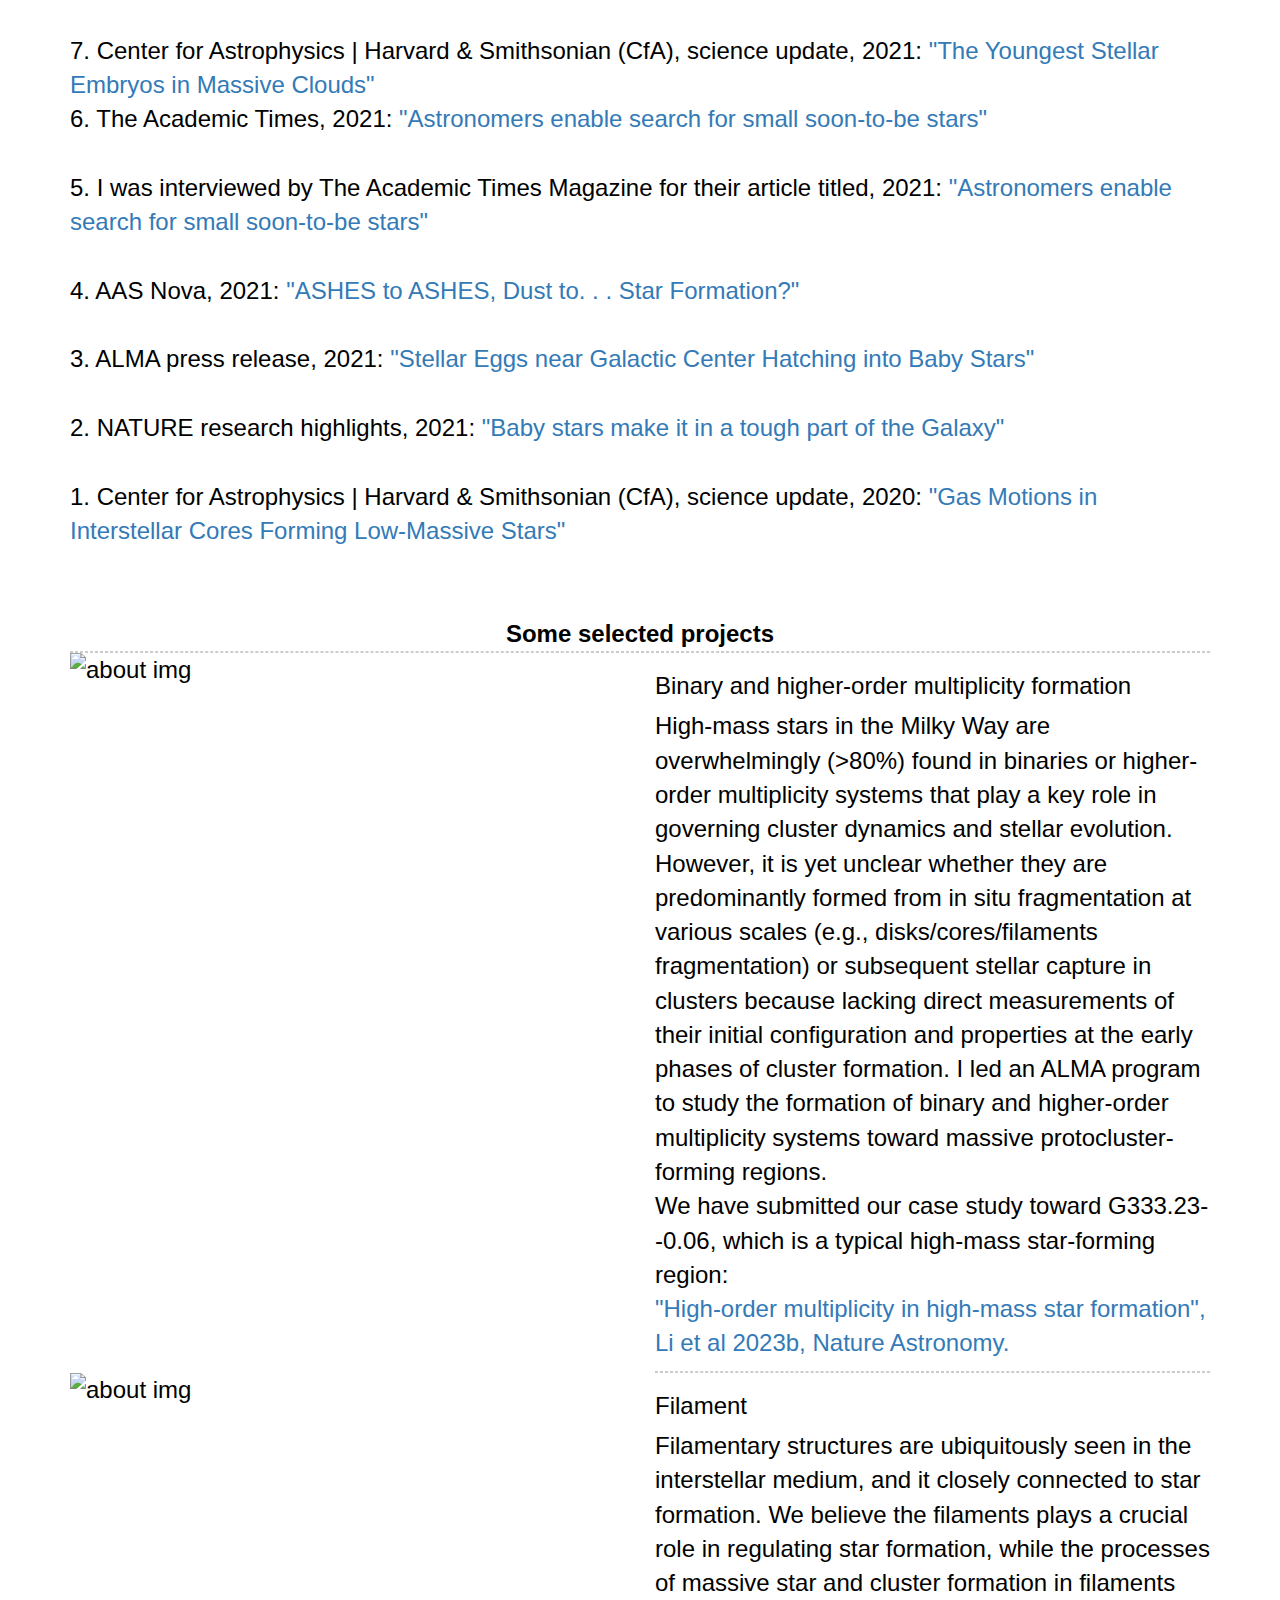
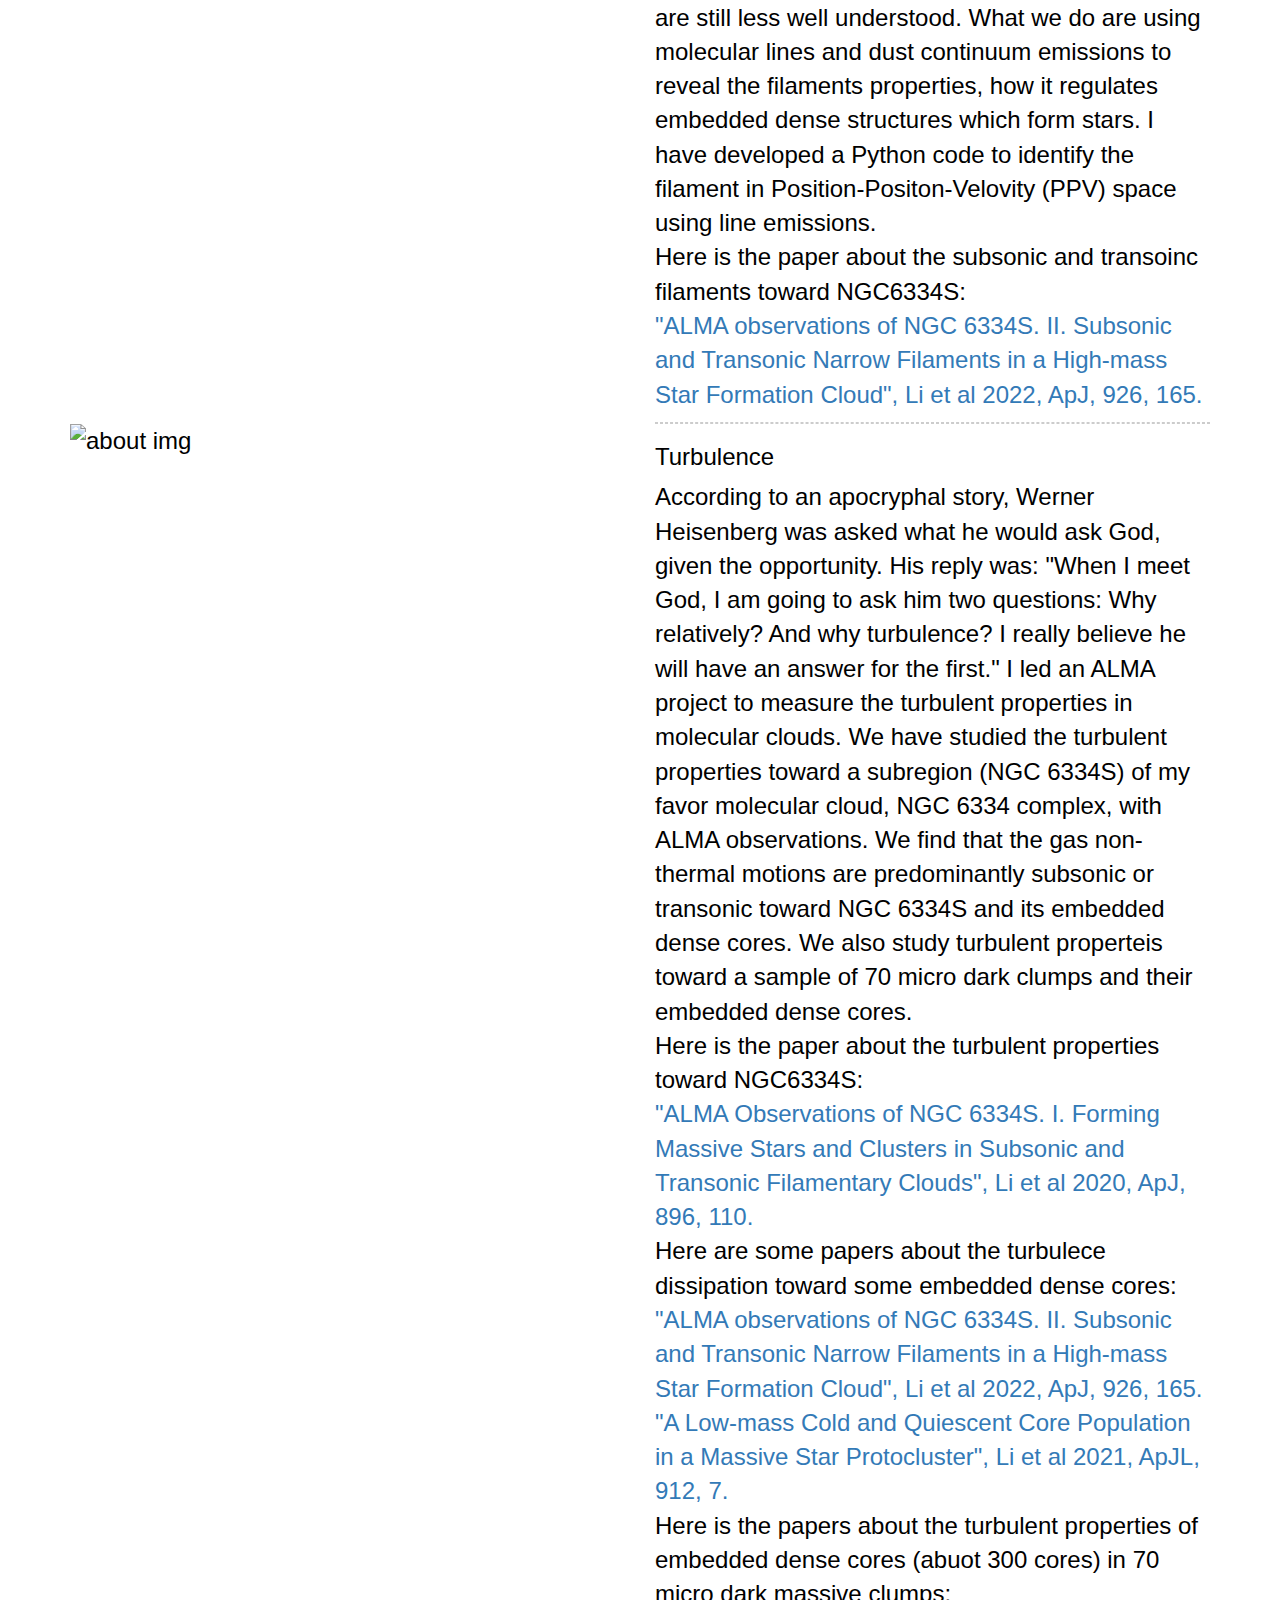
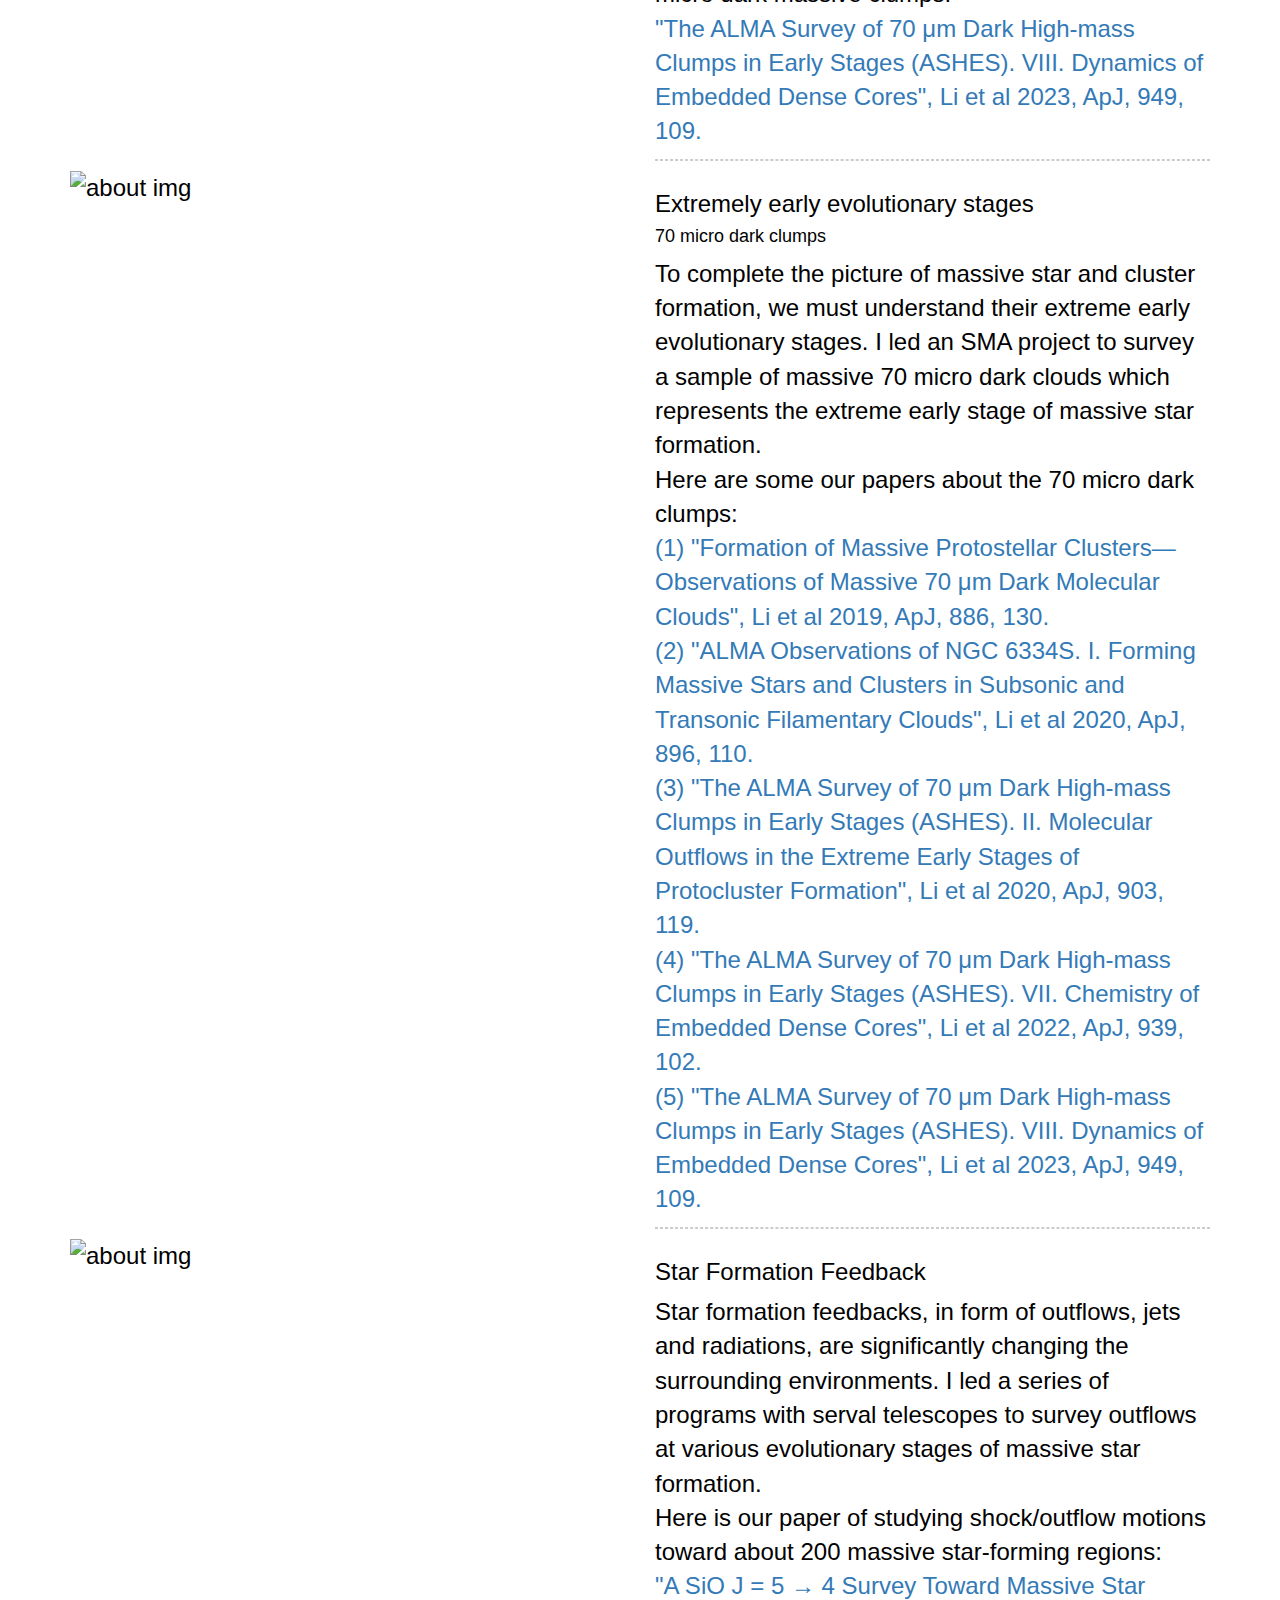
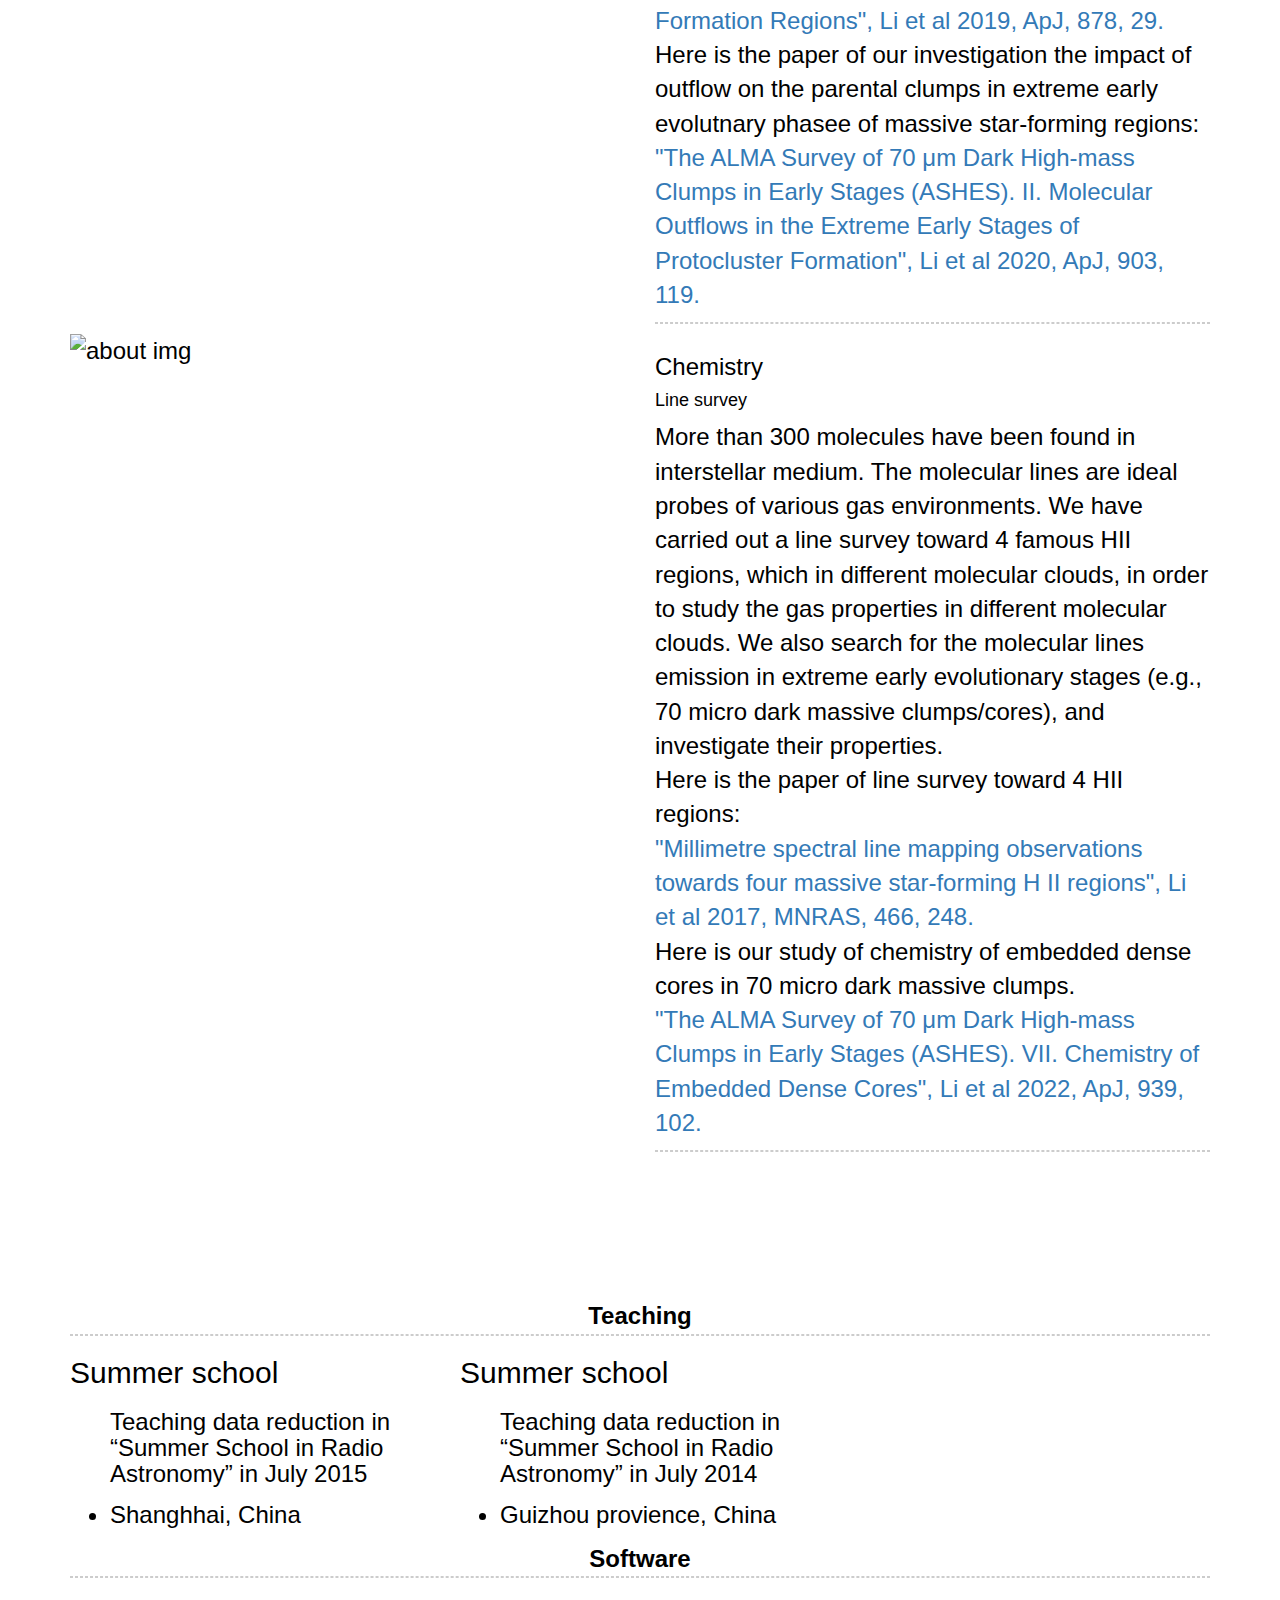
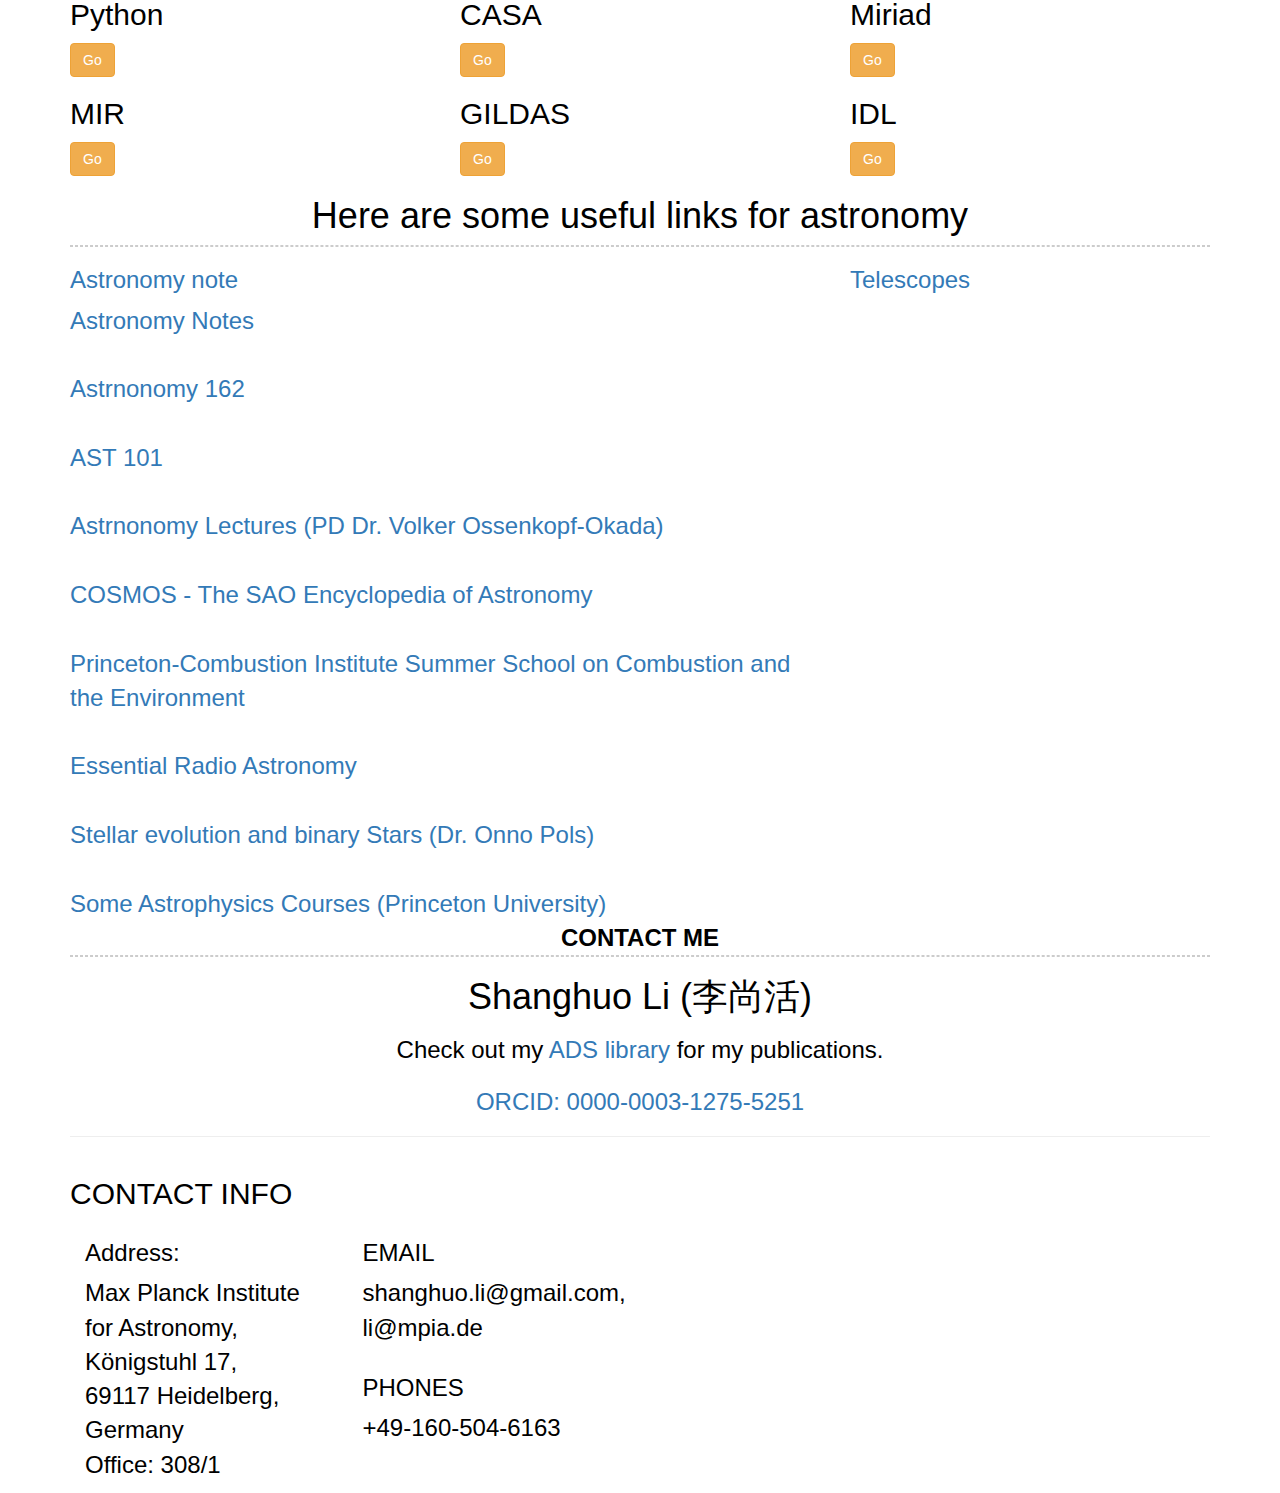
==== commit 56f9b695: "Update index.html" ====
--- a/index.html
+++ b/index.html
@@ -489,8 +489,10 @@
 			<div class="col-md-12 col-sm-12 text-center">
 				<div class="section-title">
 					<strong>Some selected projects</strong>
-				</div>
-			</div>
+					<div style="border:1px dashed #ccc"></div>
+				</div>
+			</div>
+
 
 			<div class="col-md-6 col-sm-8">
 				<img src="images/cover_v2.pdf" class="img-responsive" alt="about img">
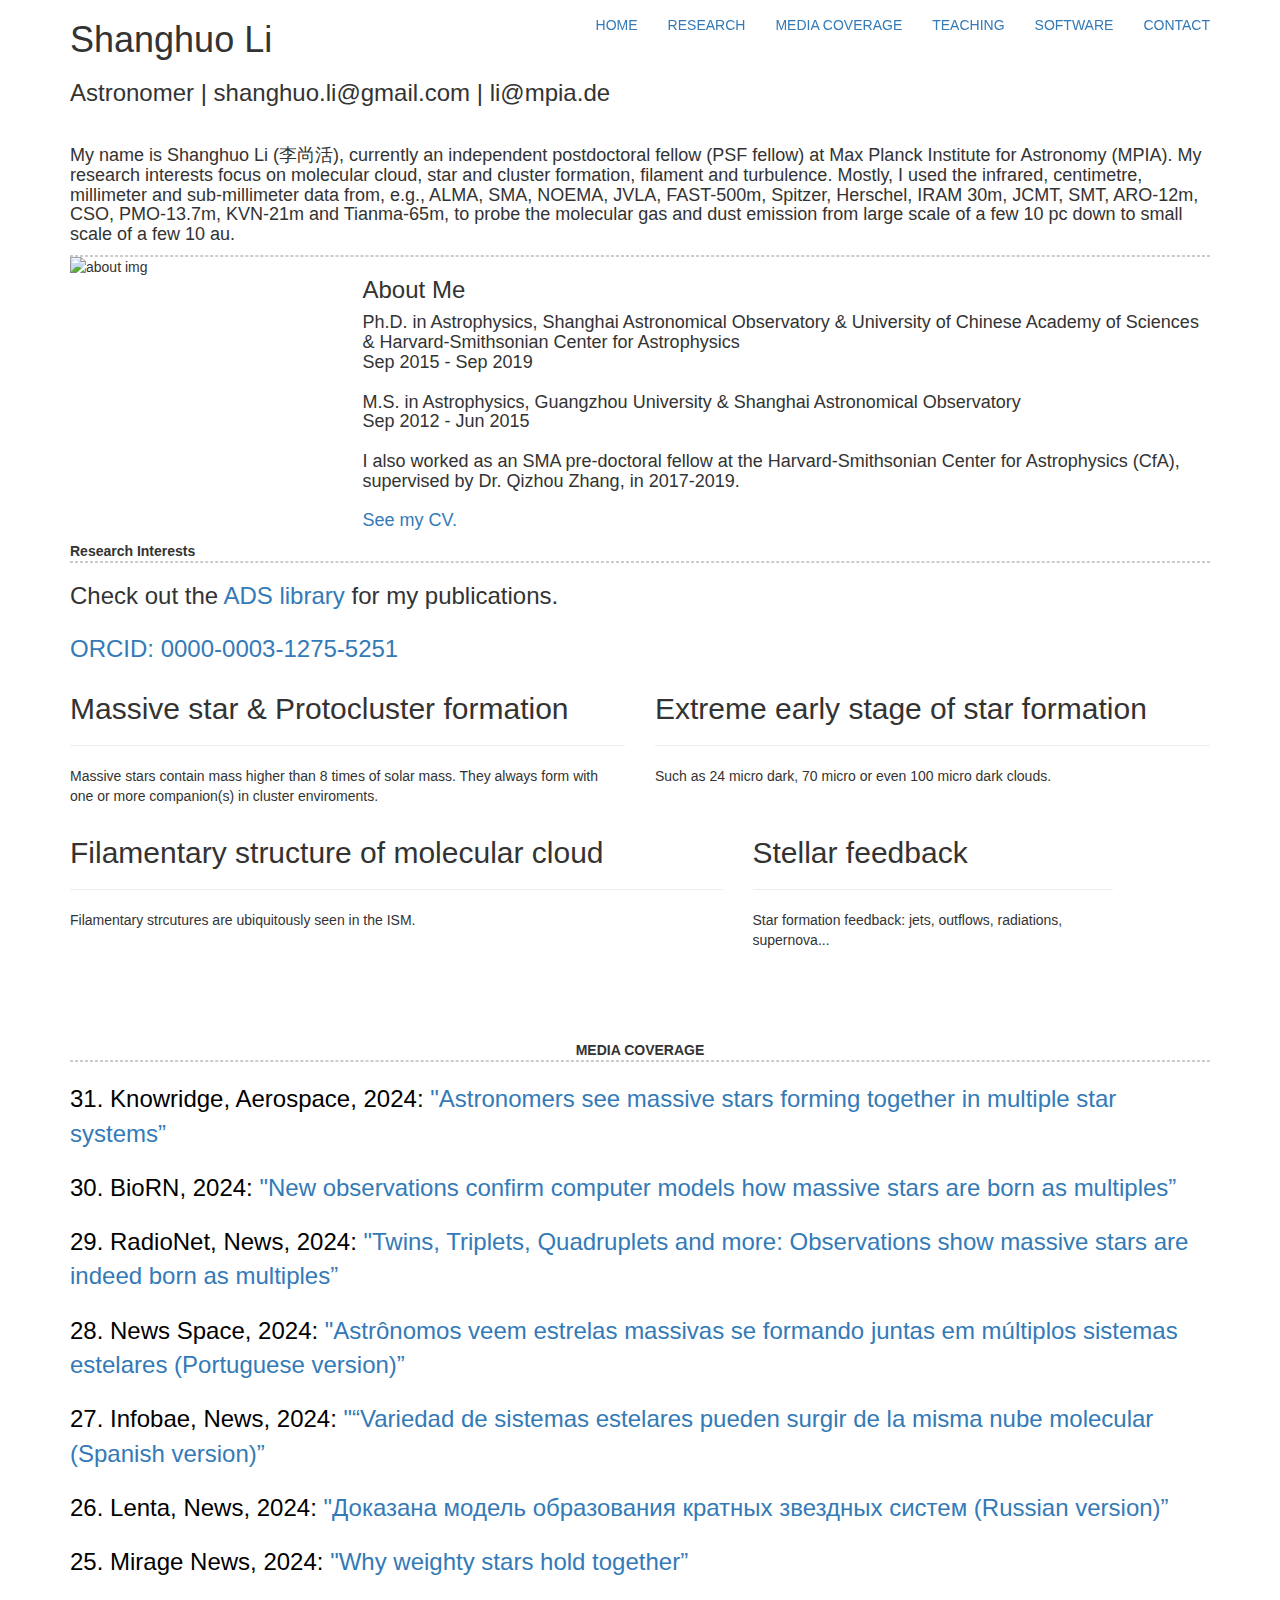
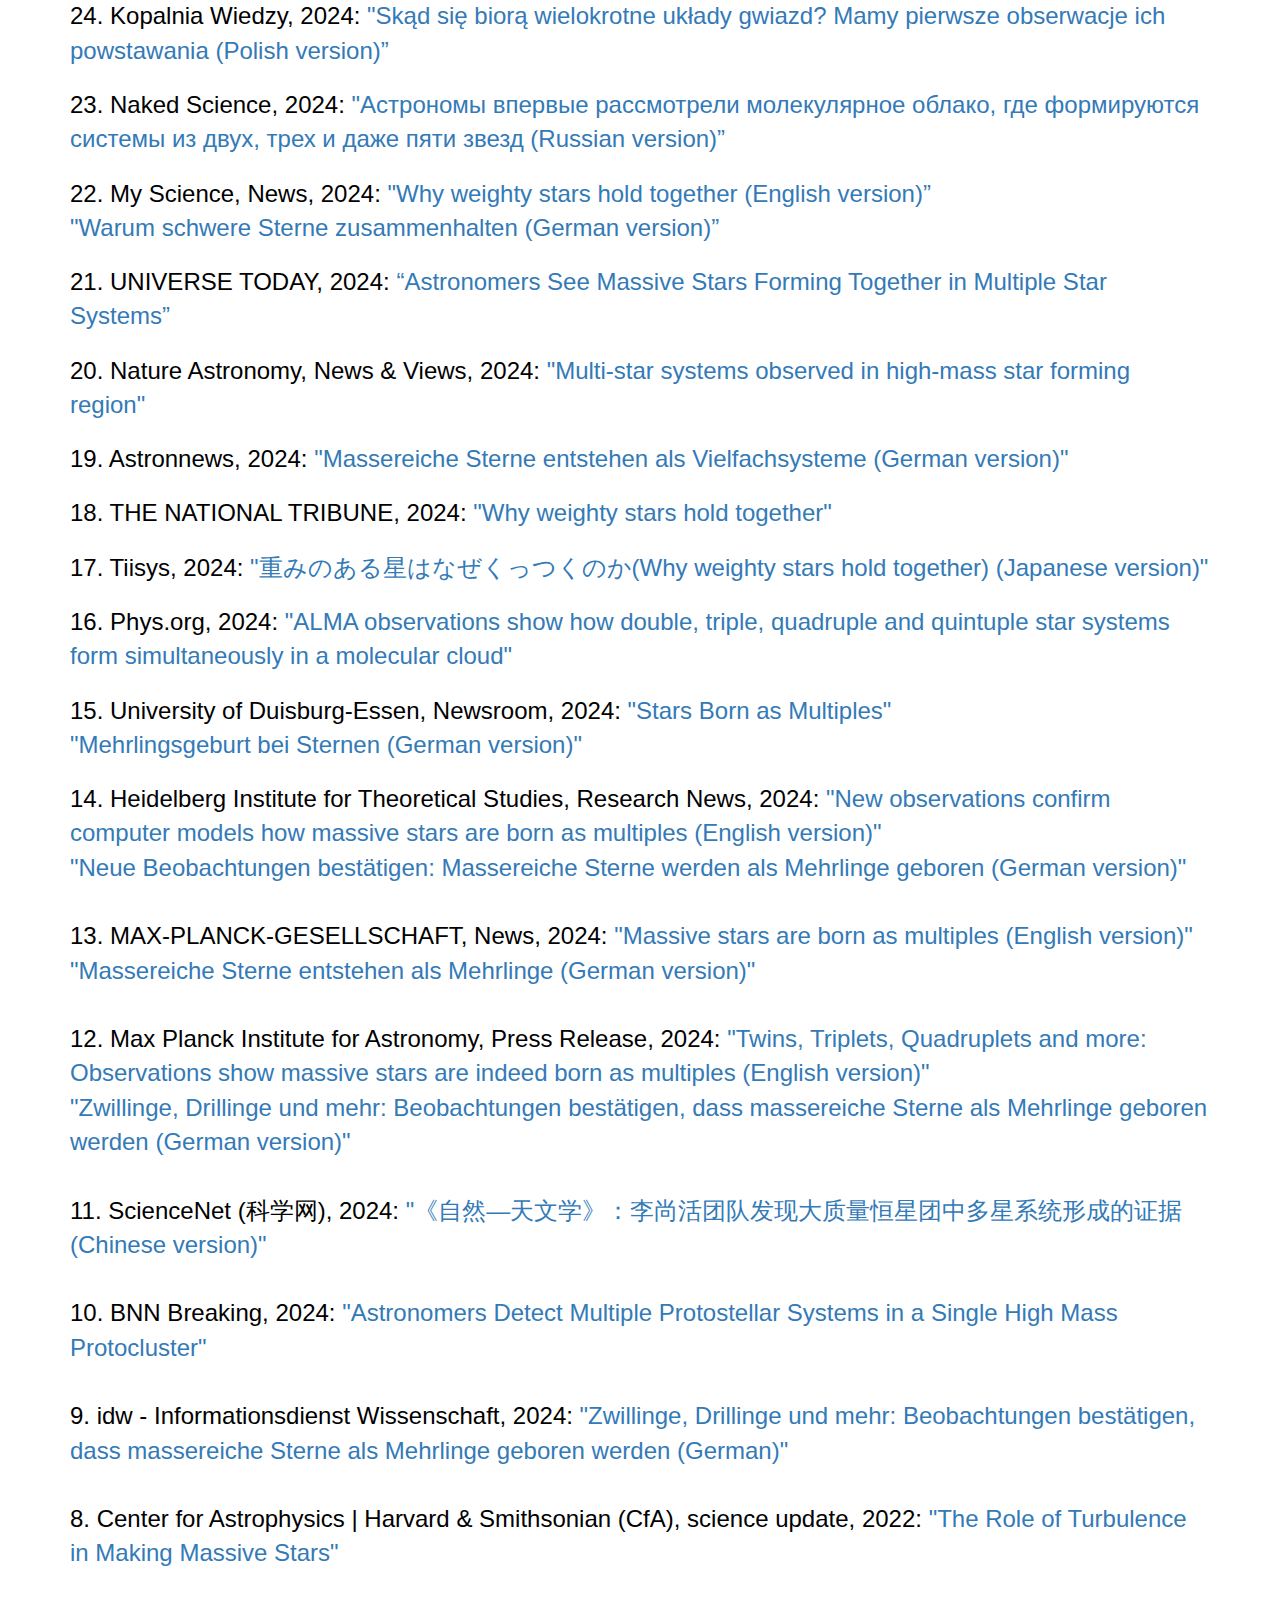
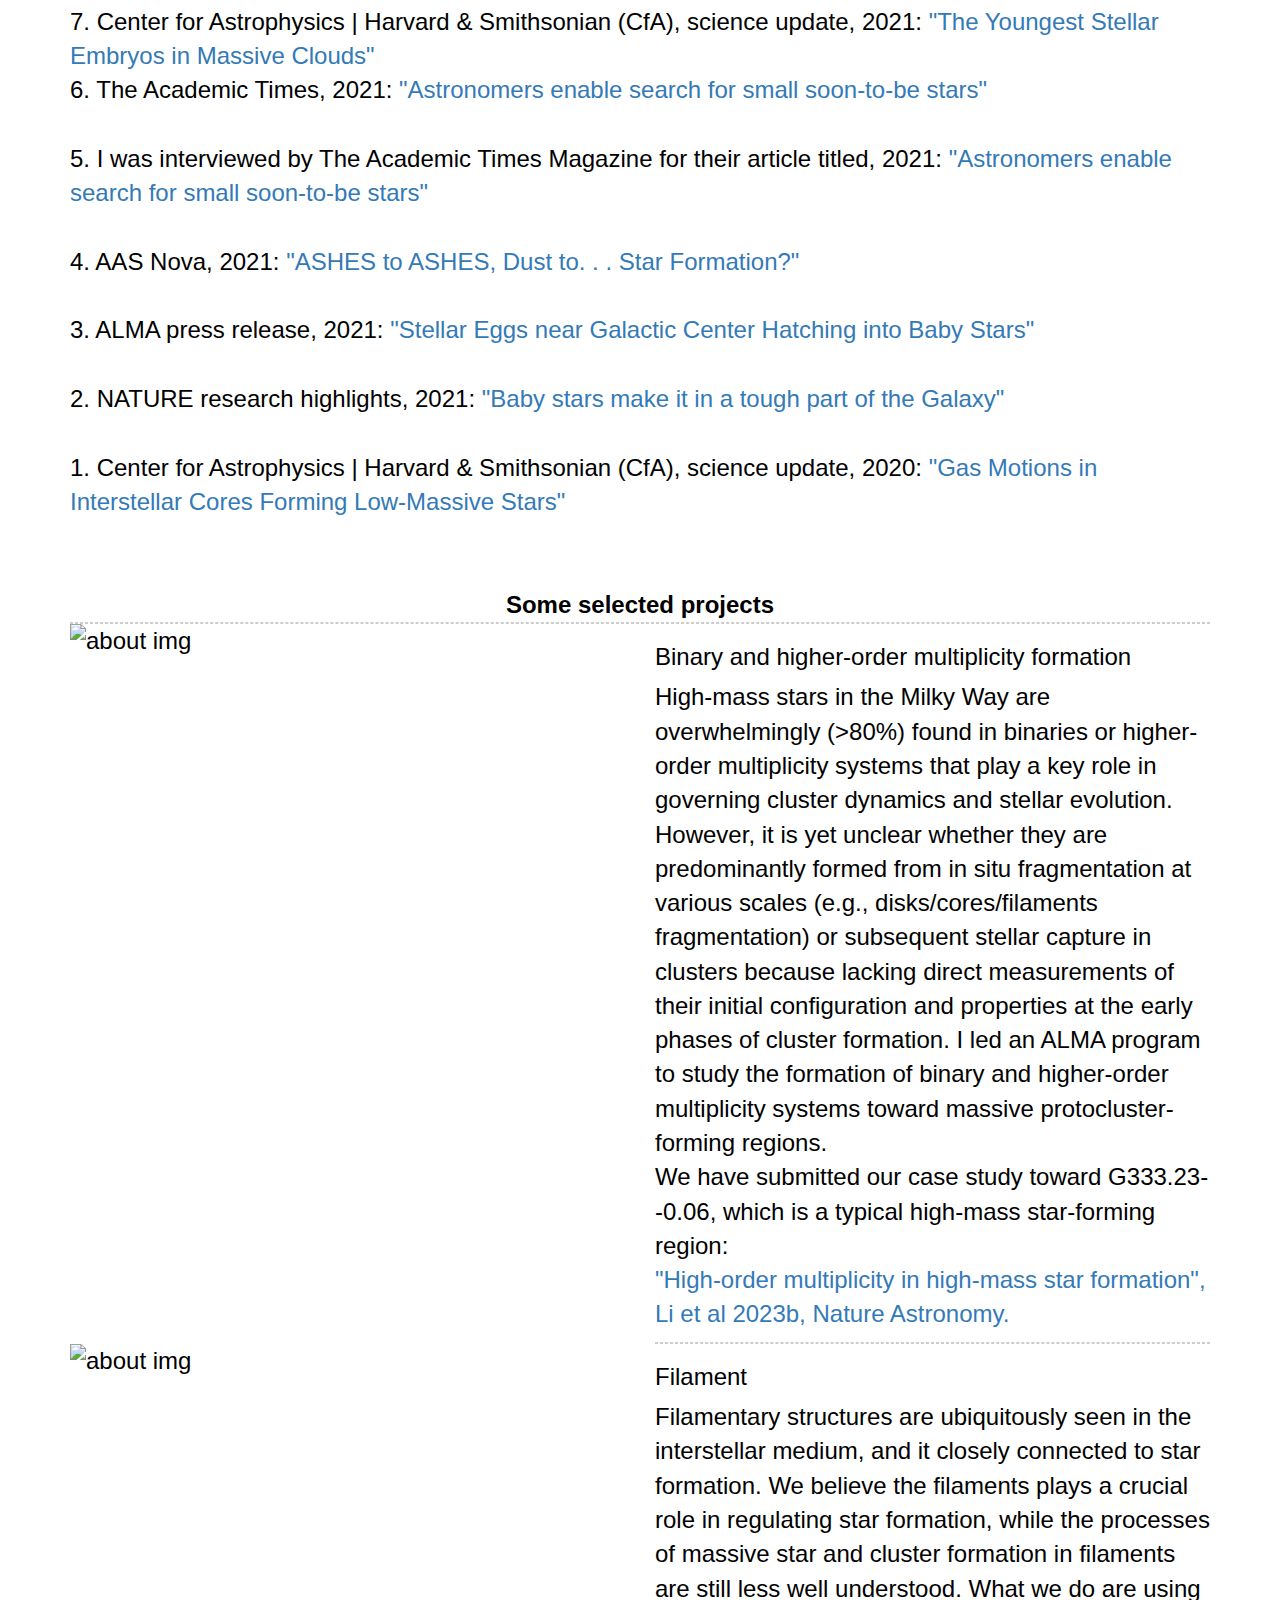
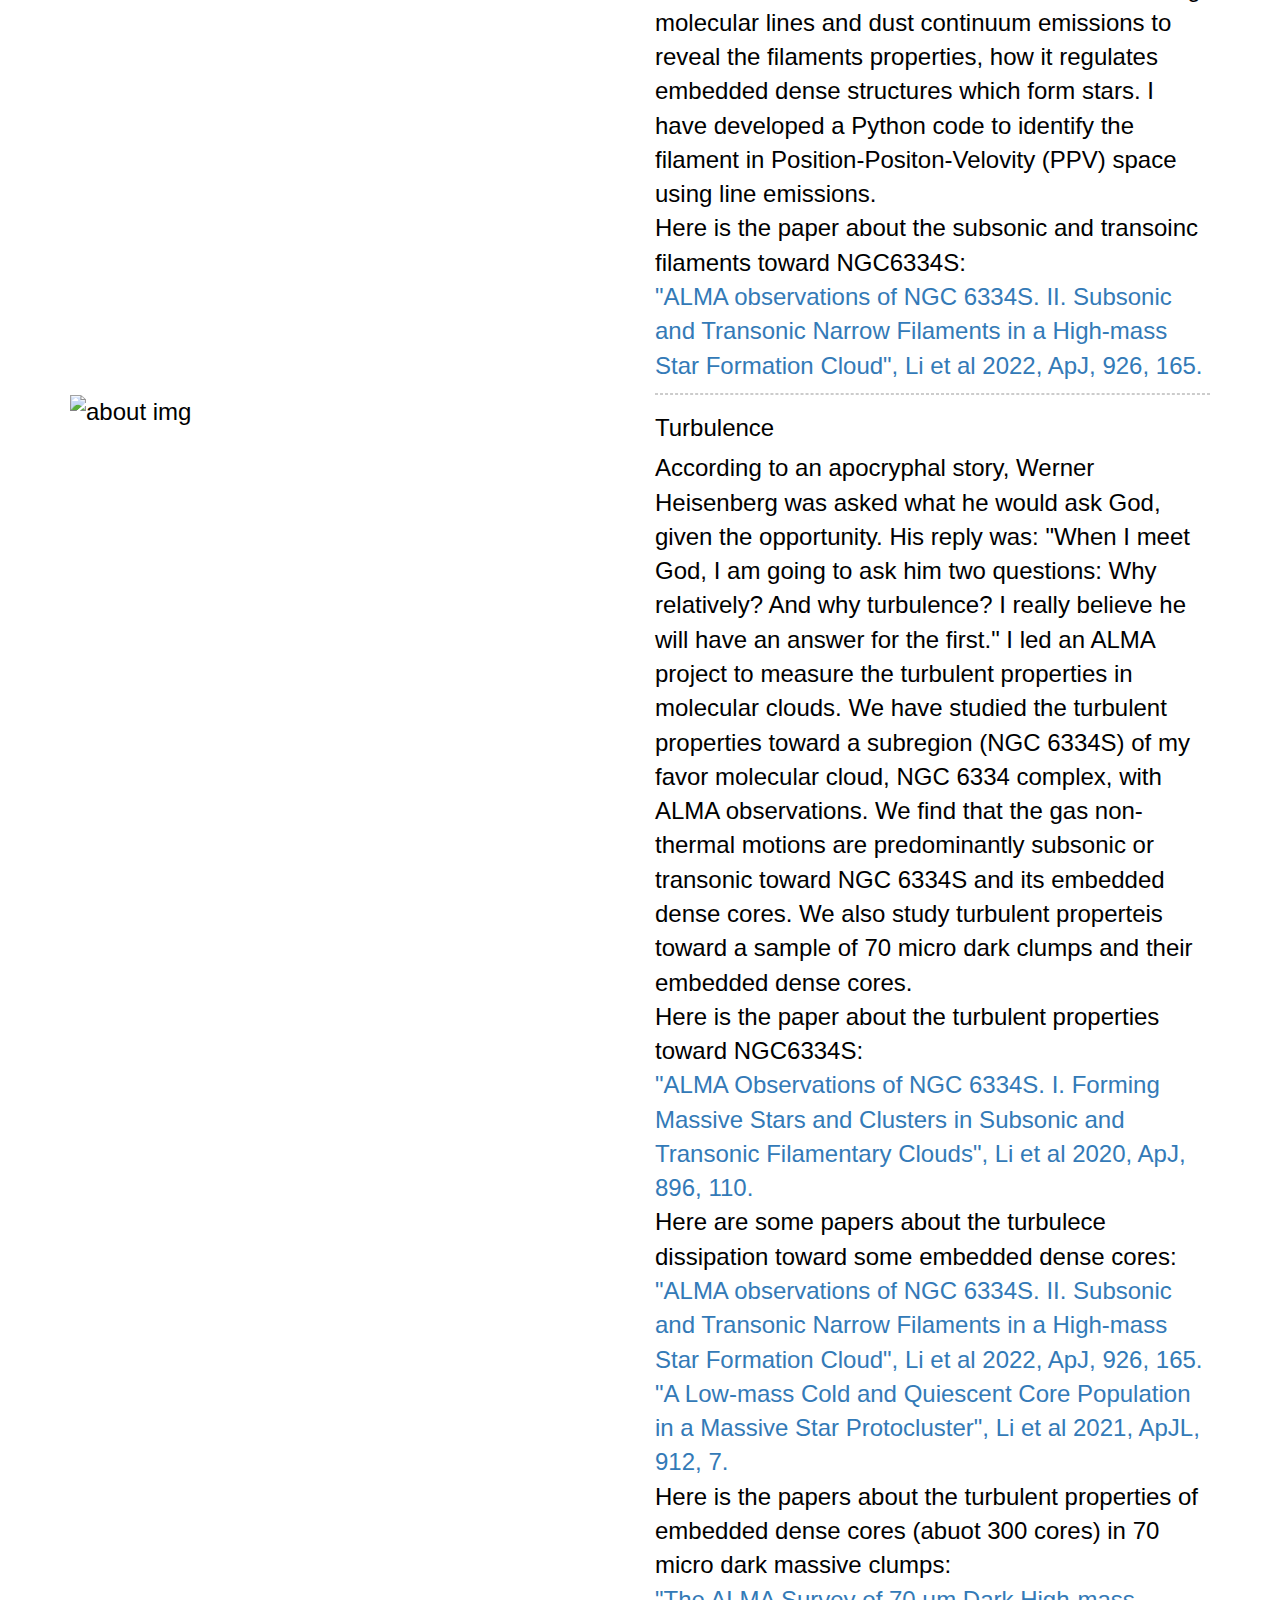
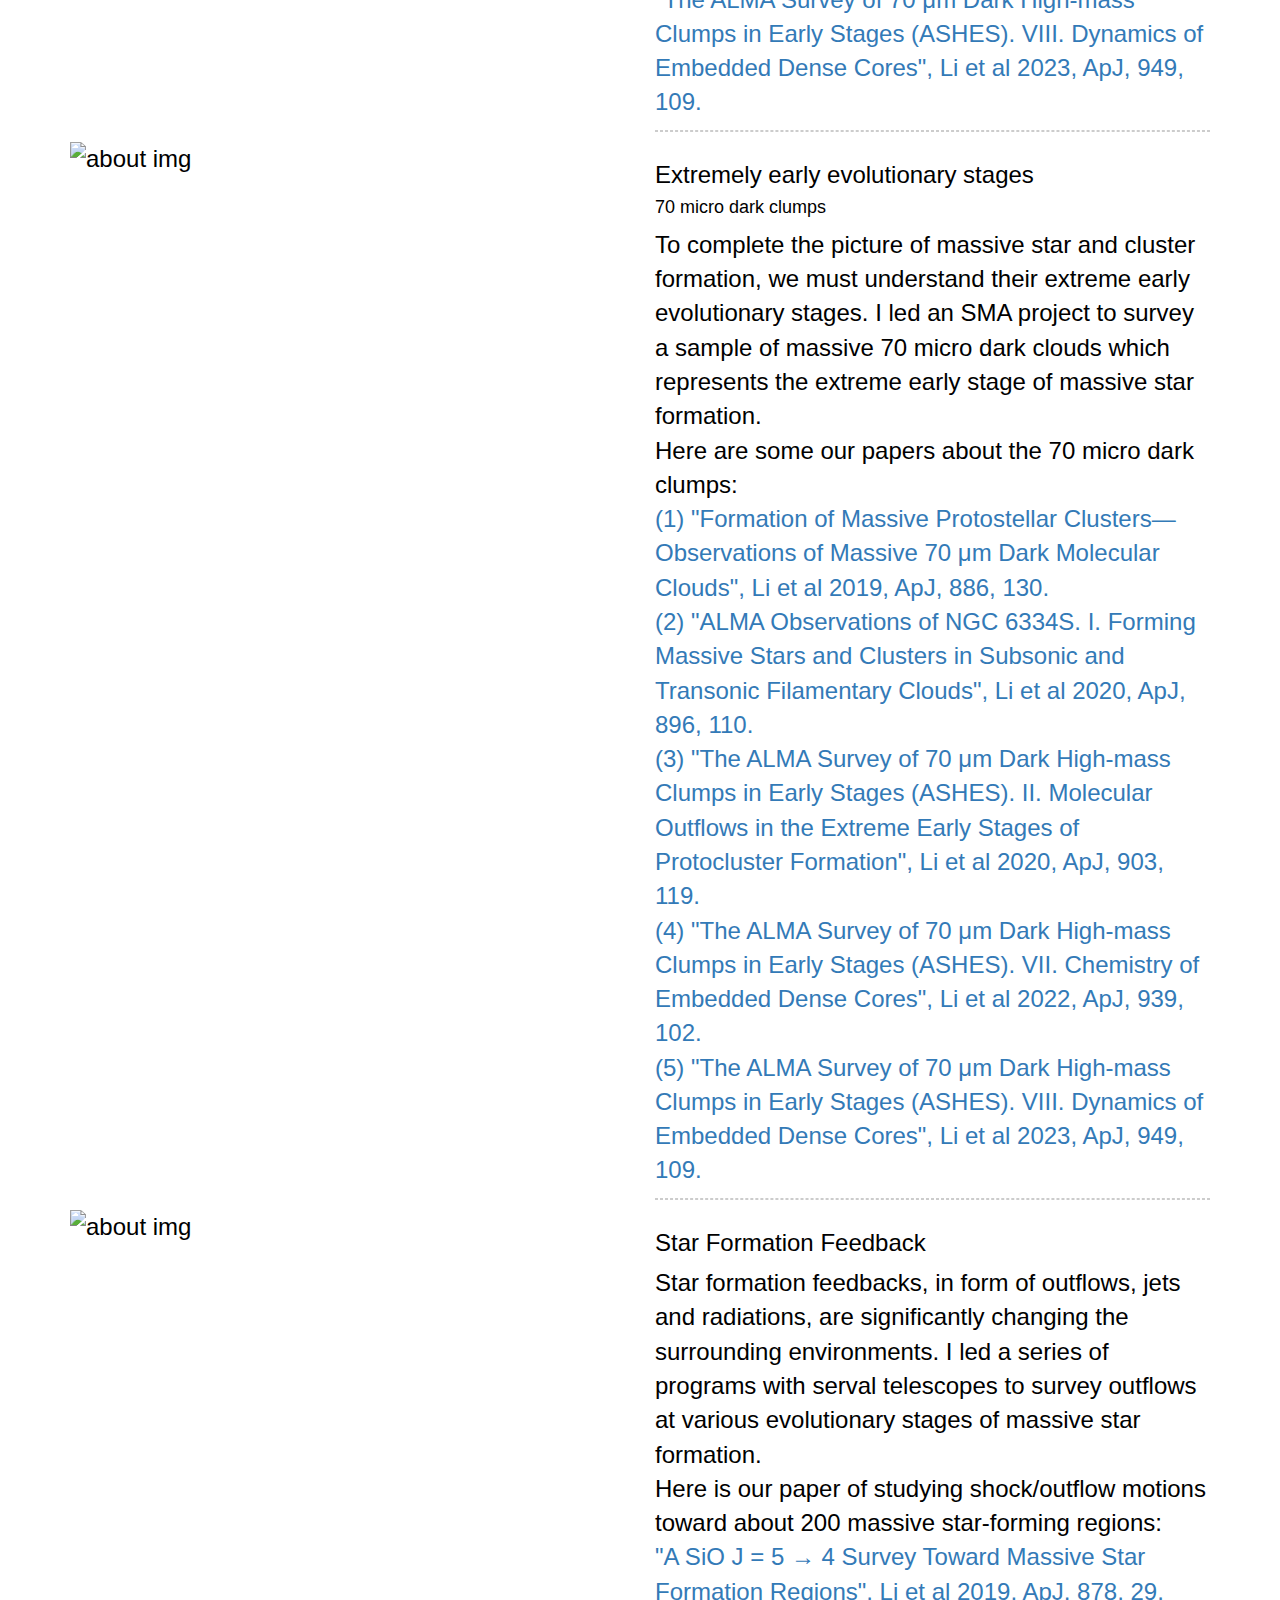
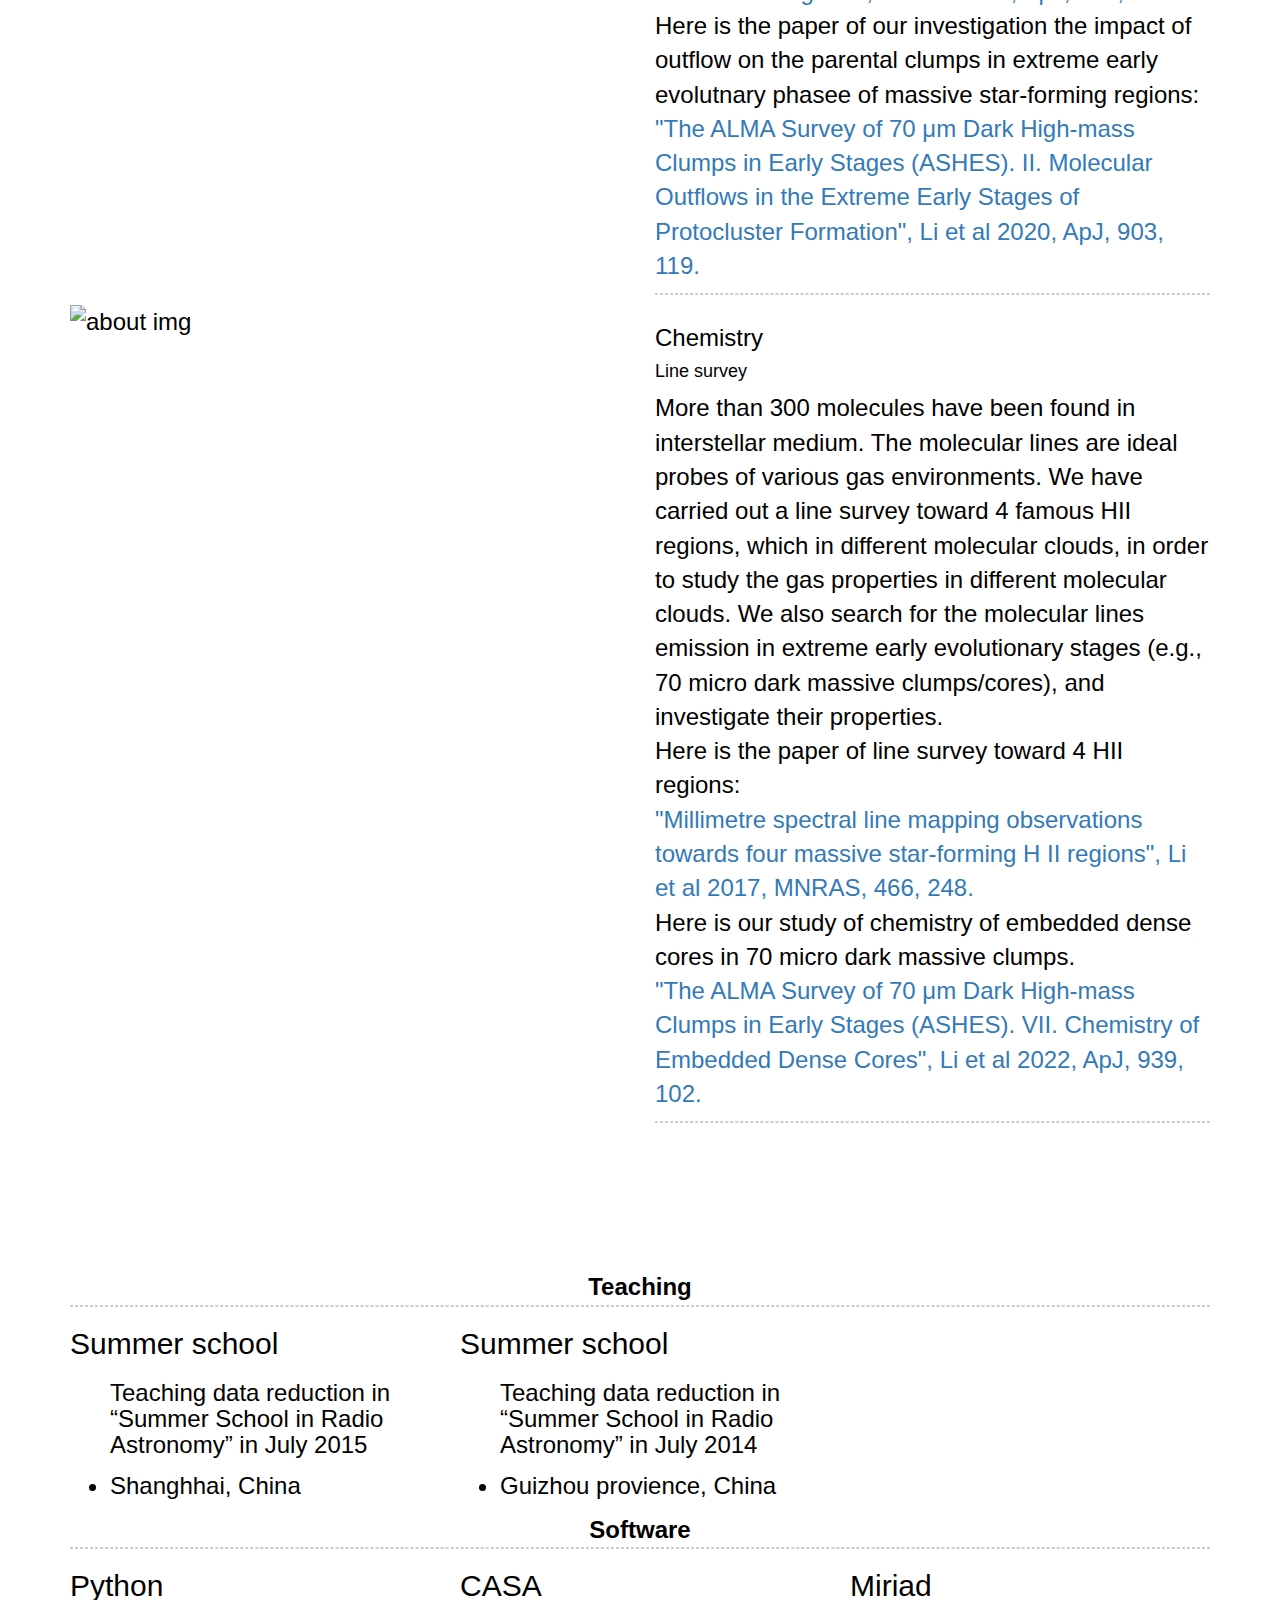
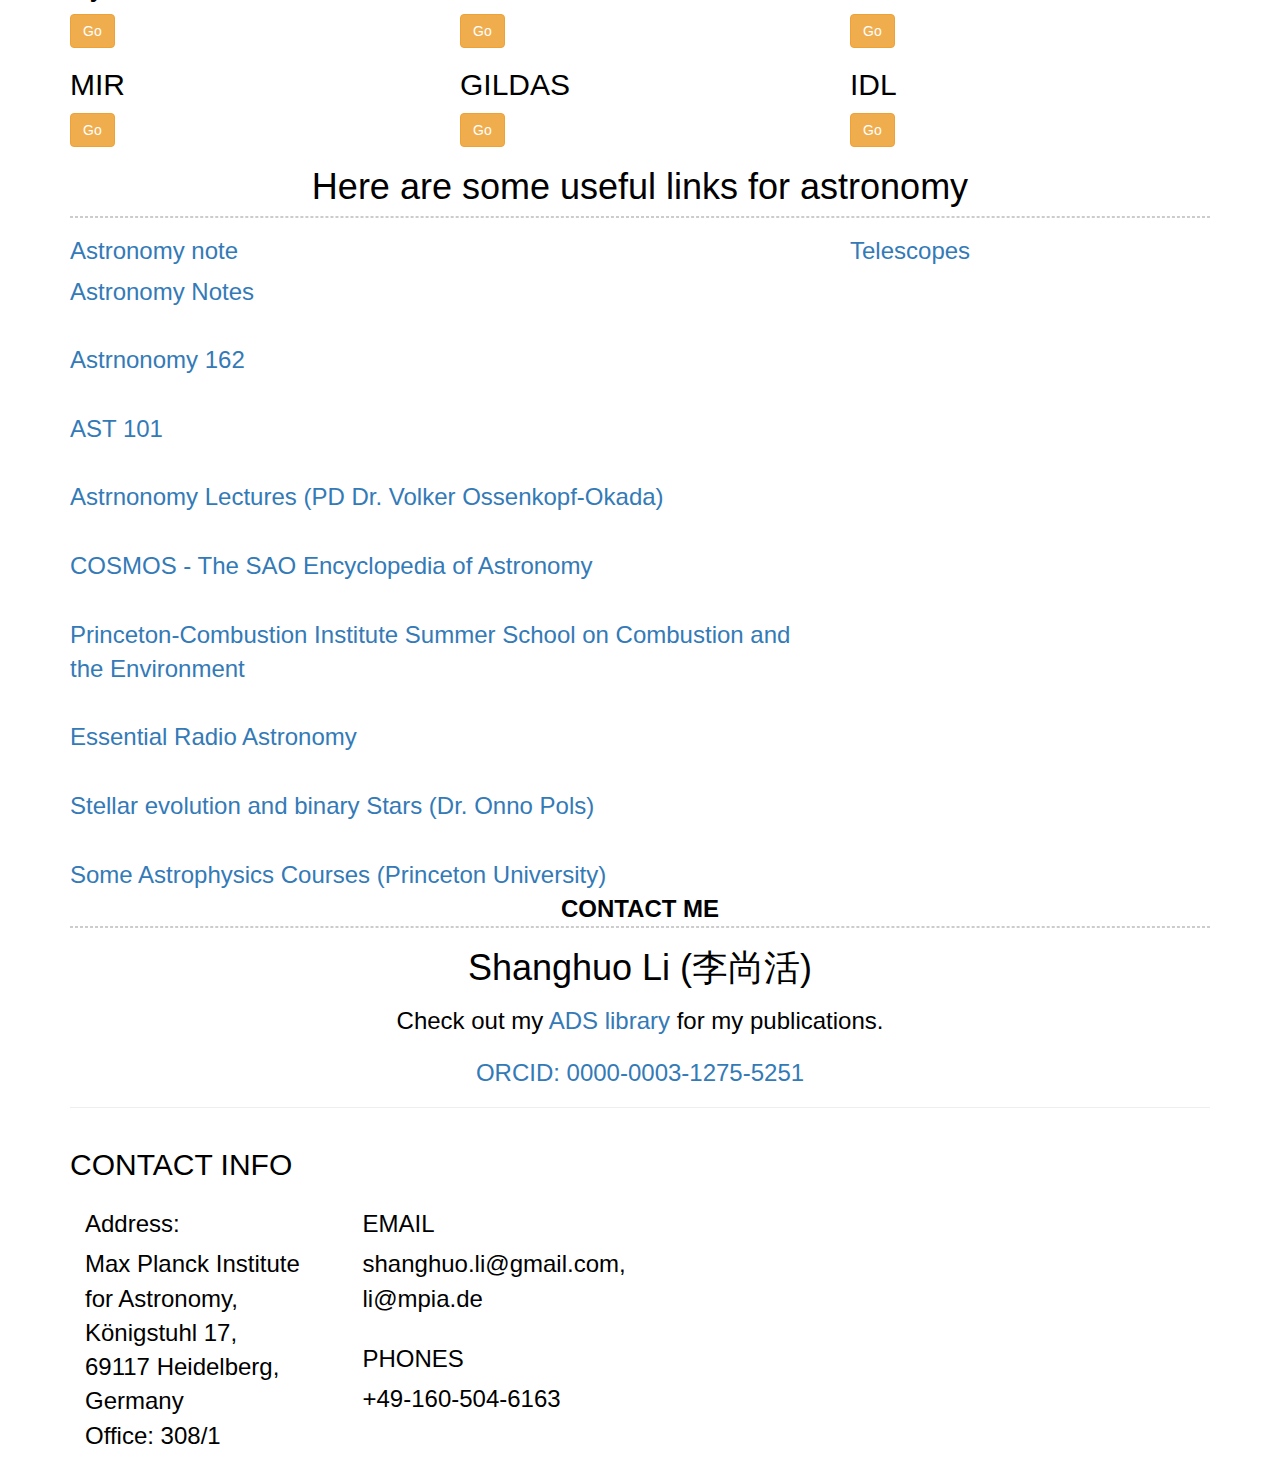
==== commit 7778ac13: "Update index.html" ====
--- a/index.html
+++ b/index.html
@@ -78,7 +78,7 @@
 					FAST-500m, Spitzer, Herschel, IRAM 30m, JCMT, SMT, ARO-12m, CSO, PMO-13.7m, KVN-21m and Tianma-65m, to probe the 
 					molecular gas and dust emission from large scale of a few 10 pc down to small scale of a few 10 au. 
 				</h4>
-				<hr>
+				<div style="border:1px dashed #ccc"></div>
 				<!-- <a href="#work" class="smoothScroll btn btn-danger">What I do</a> -->
 				<!-- <a href="#contact" class="smoothScroll btn btn-default">Talk to me</a>  -->
 			</div>
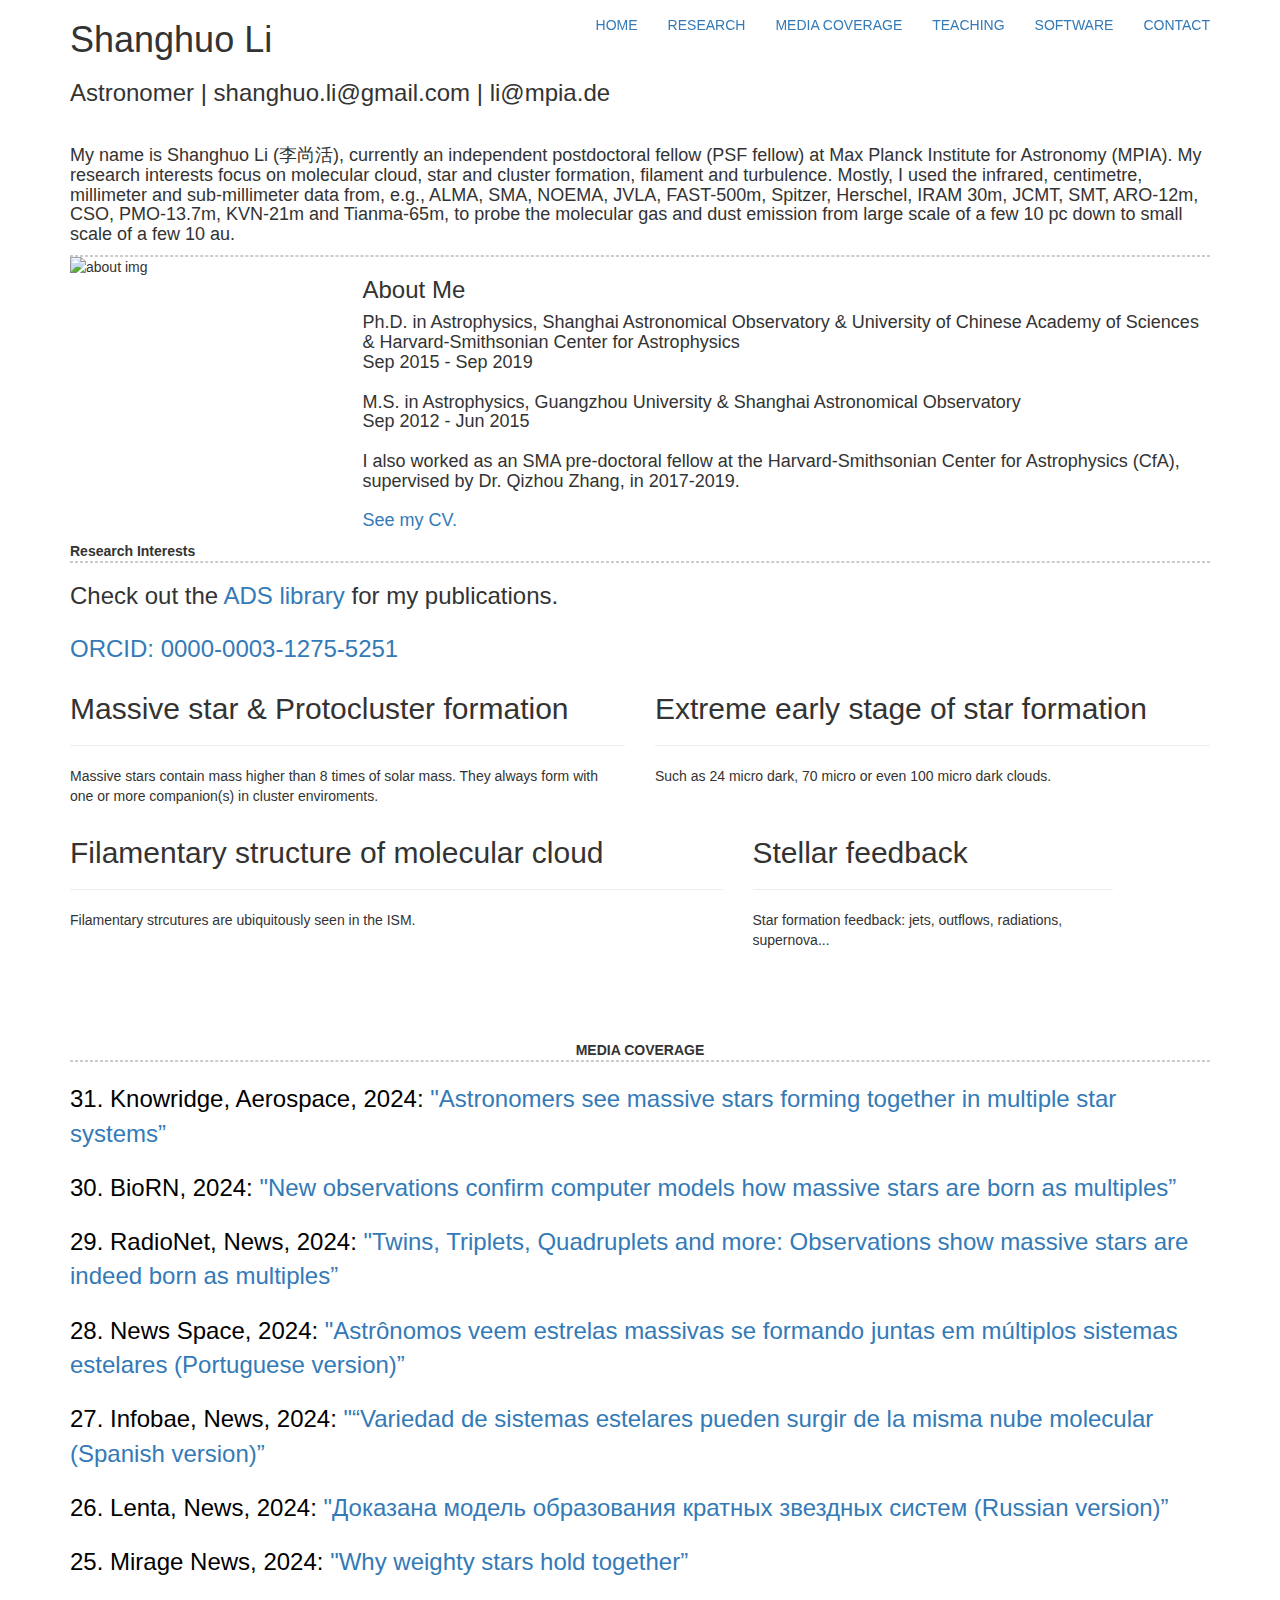
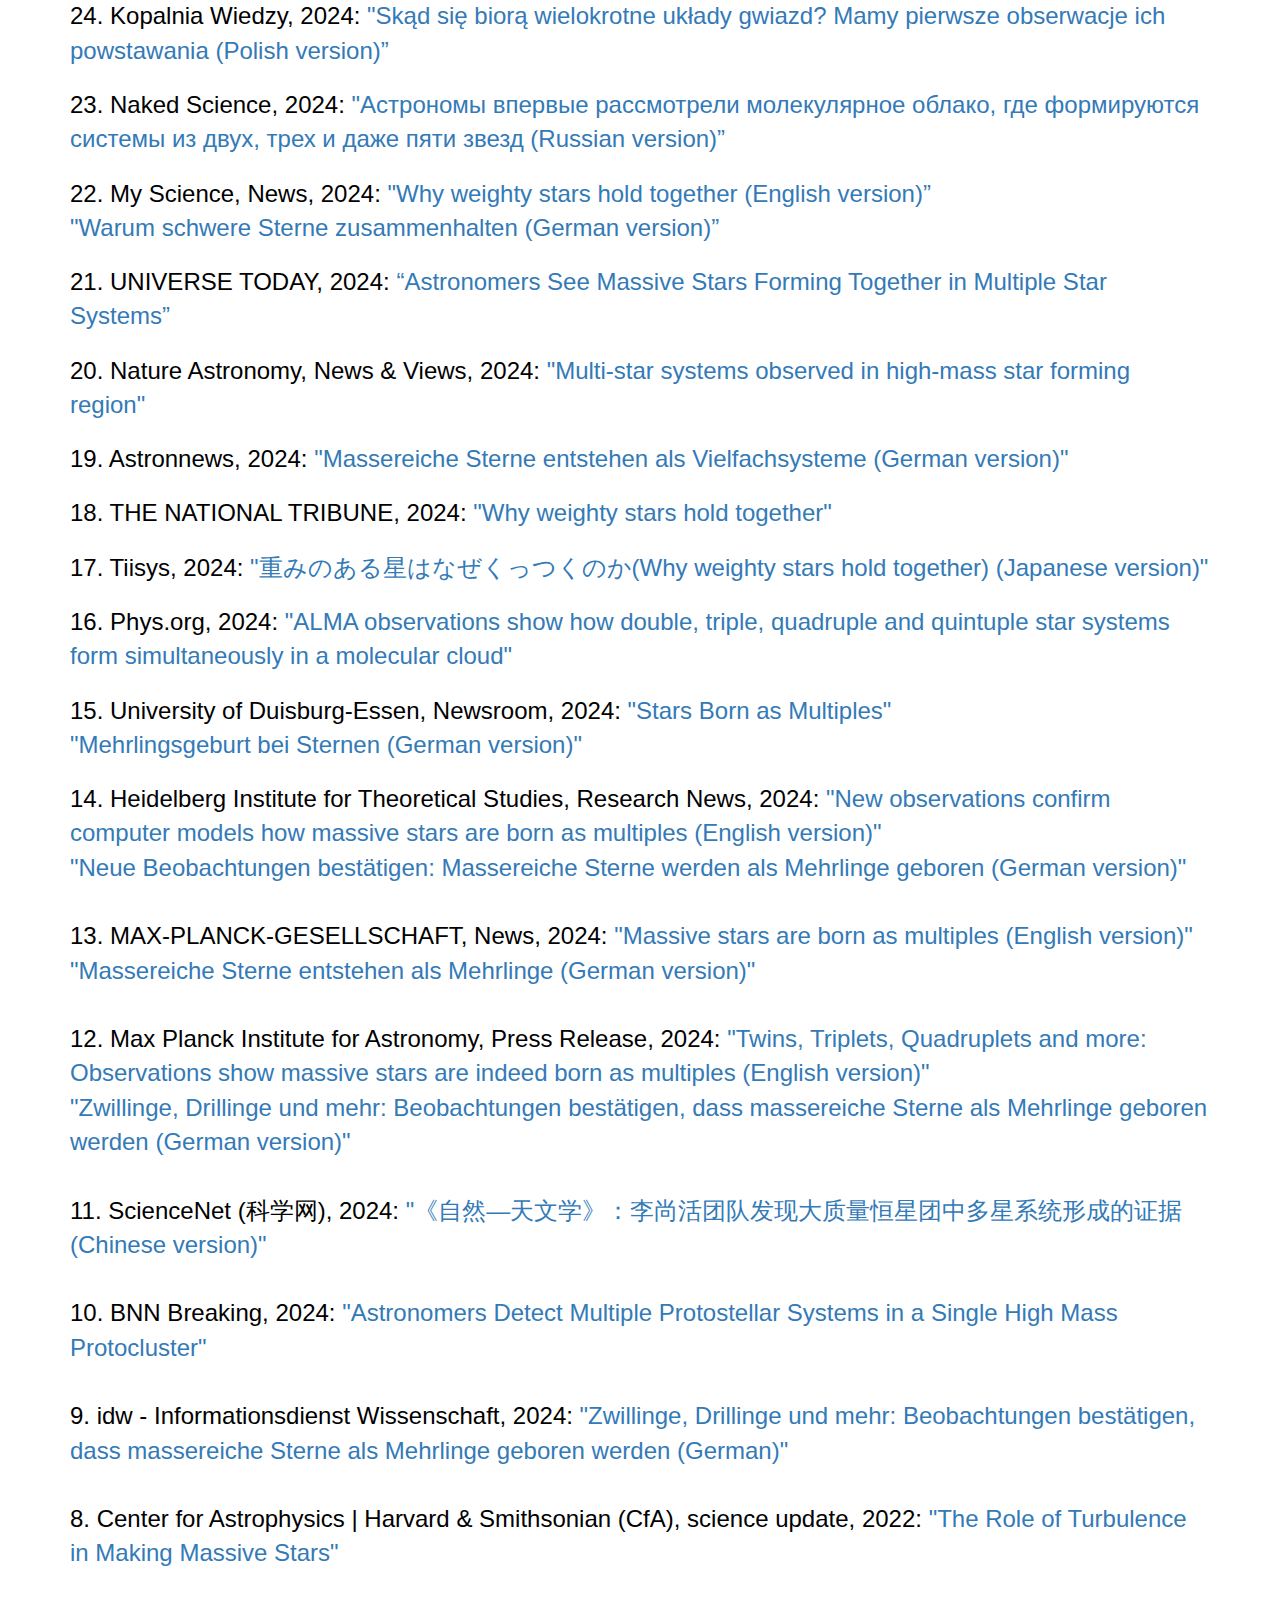
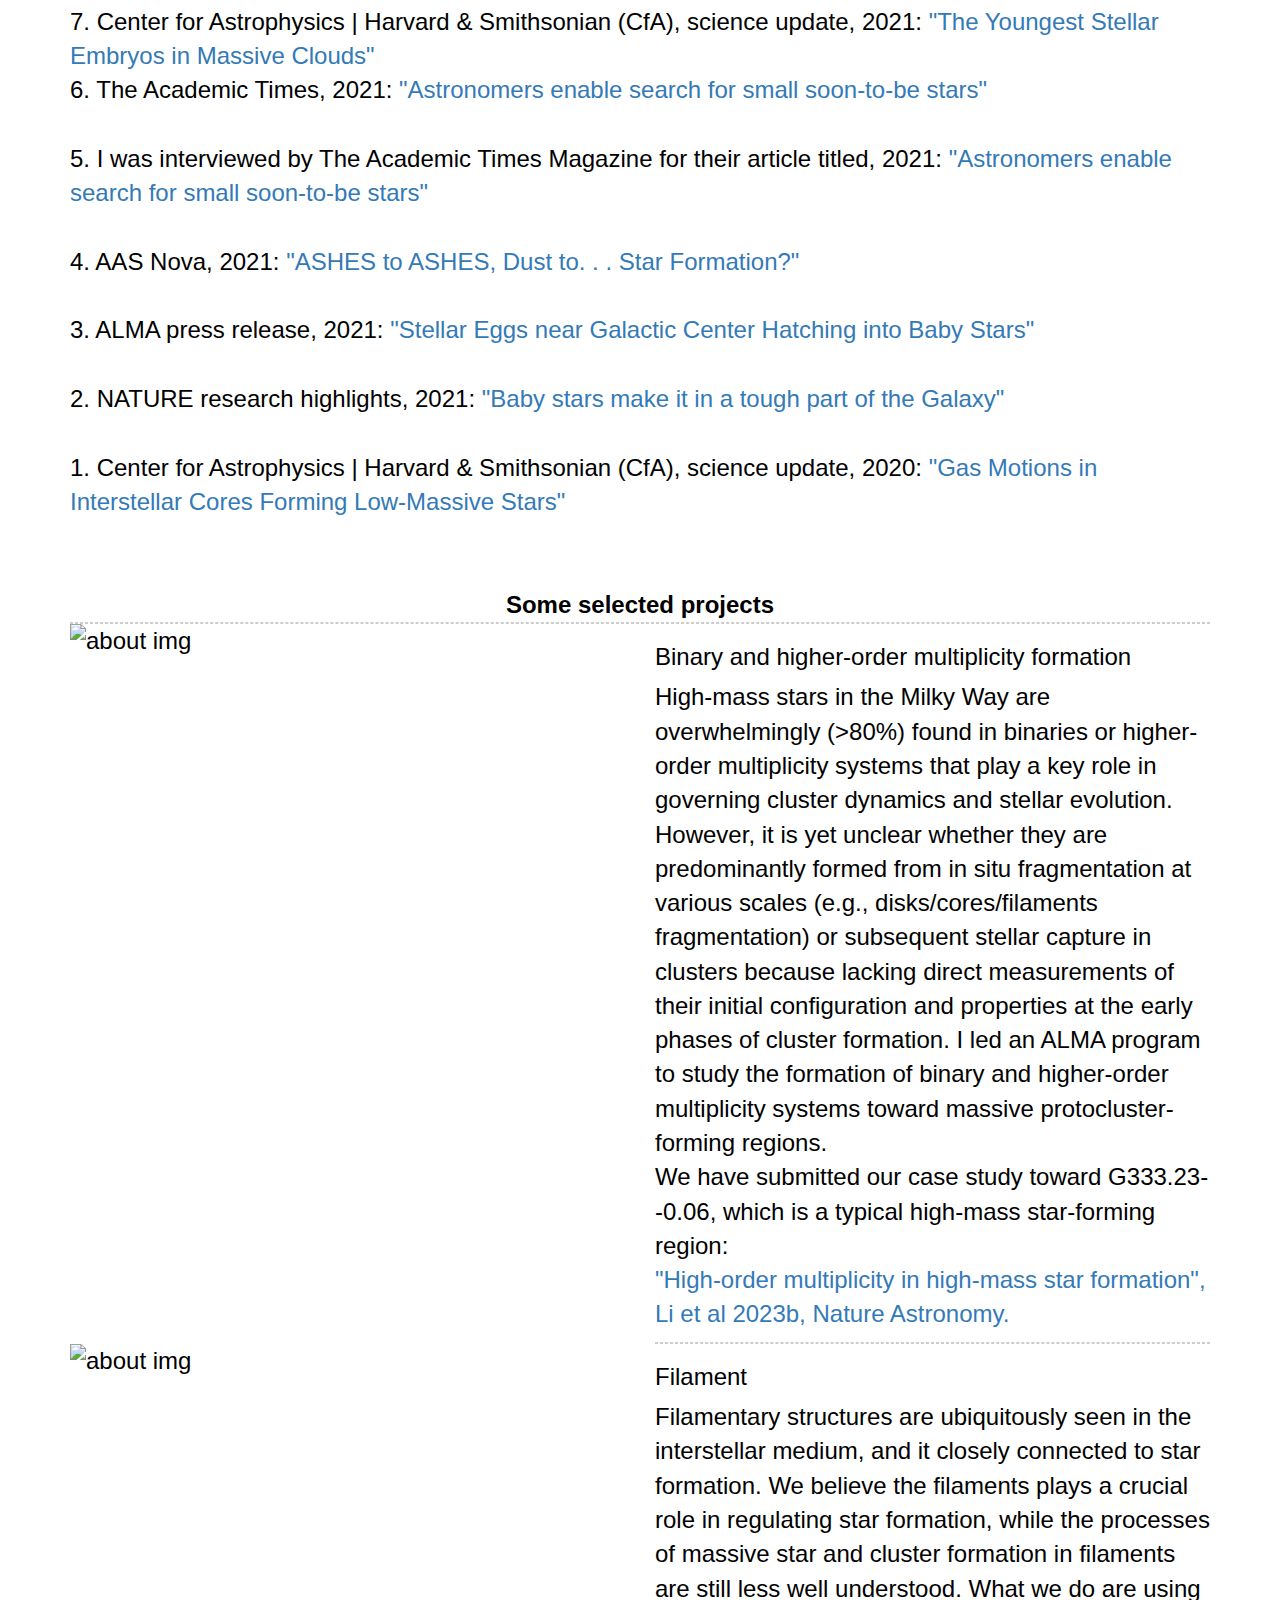
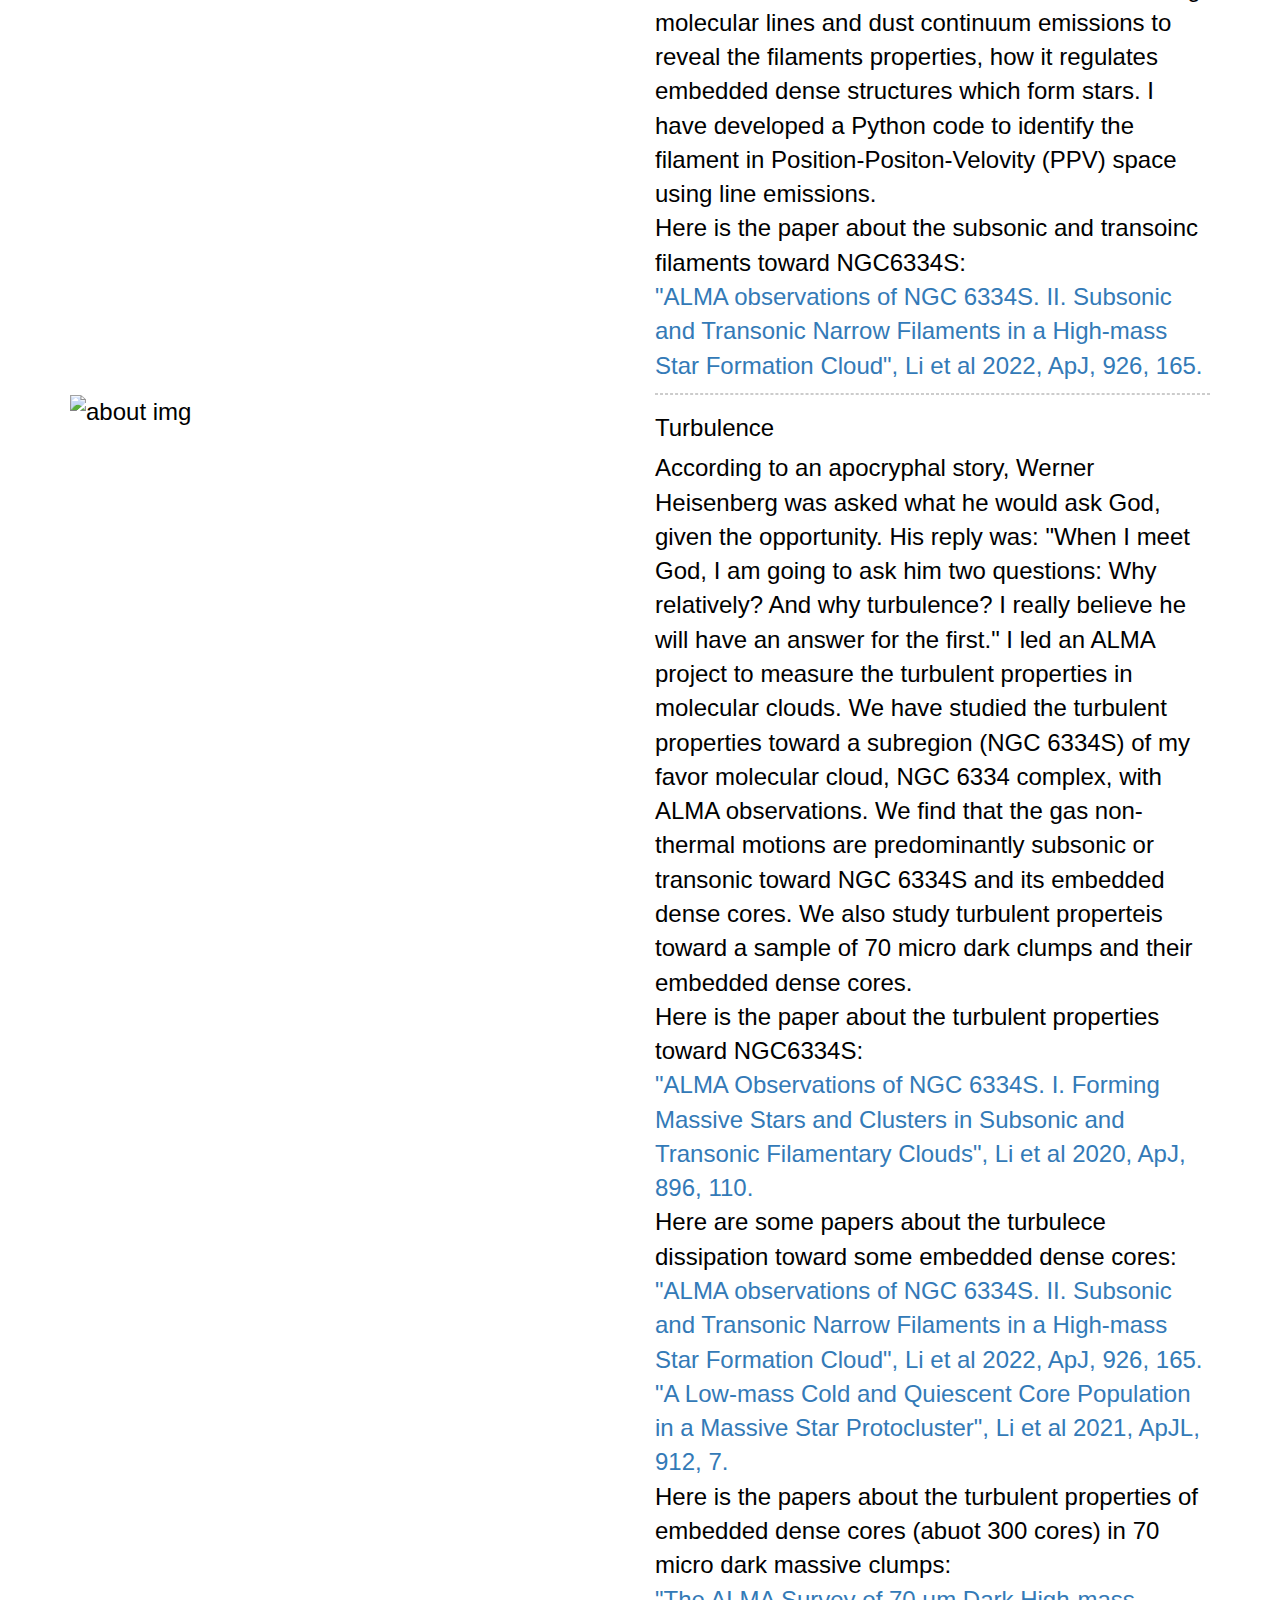
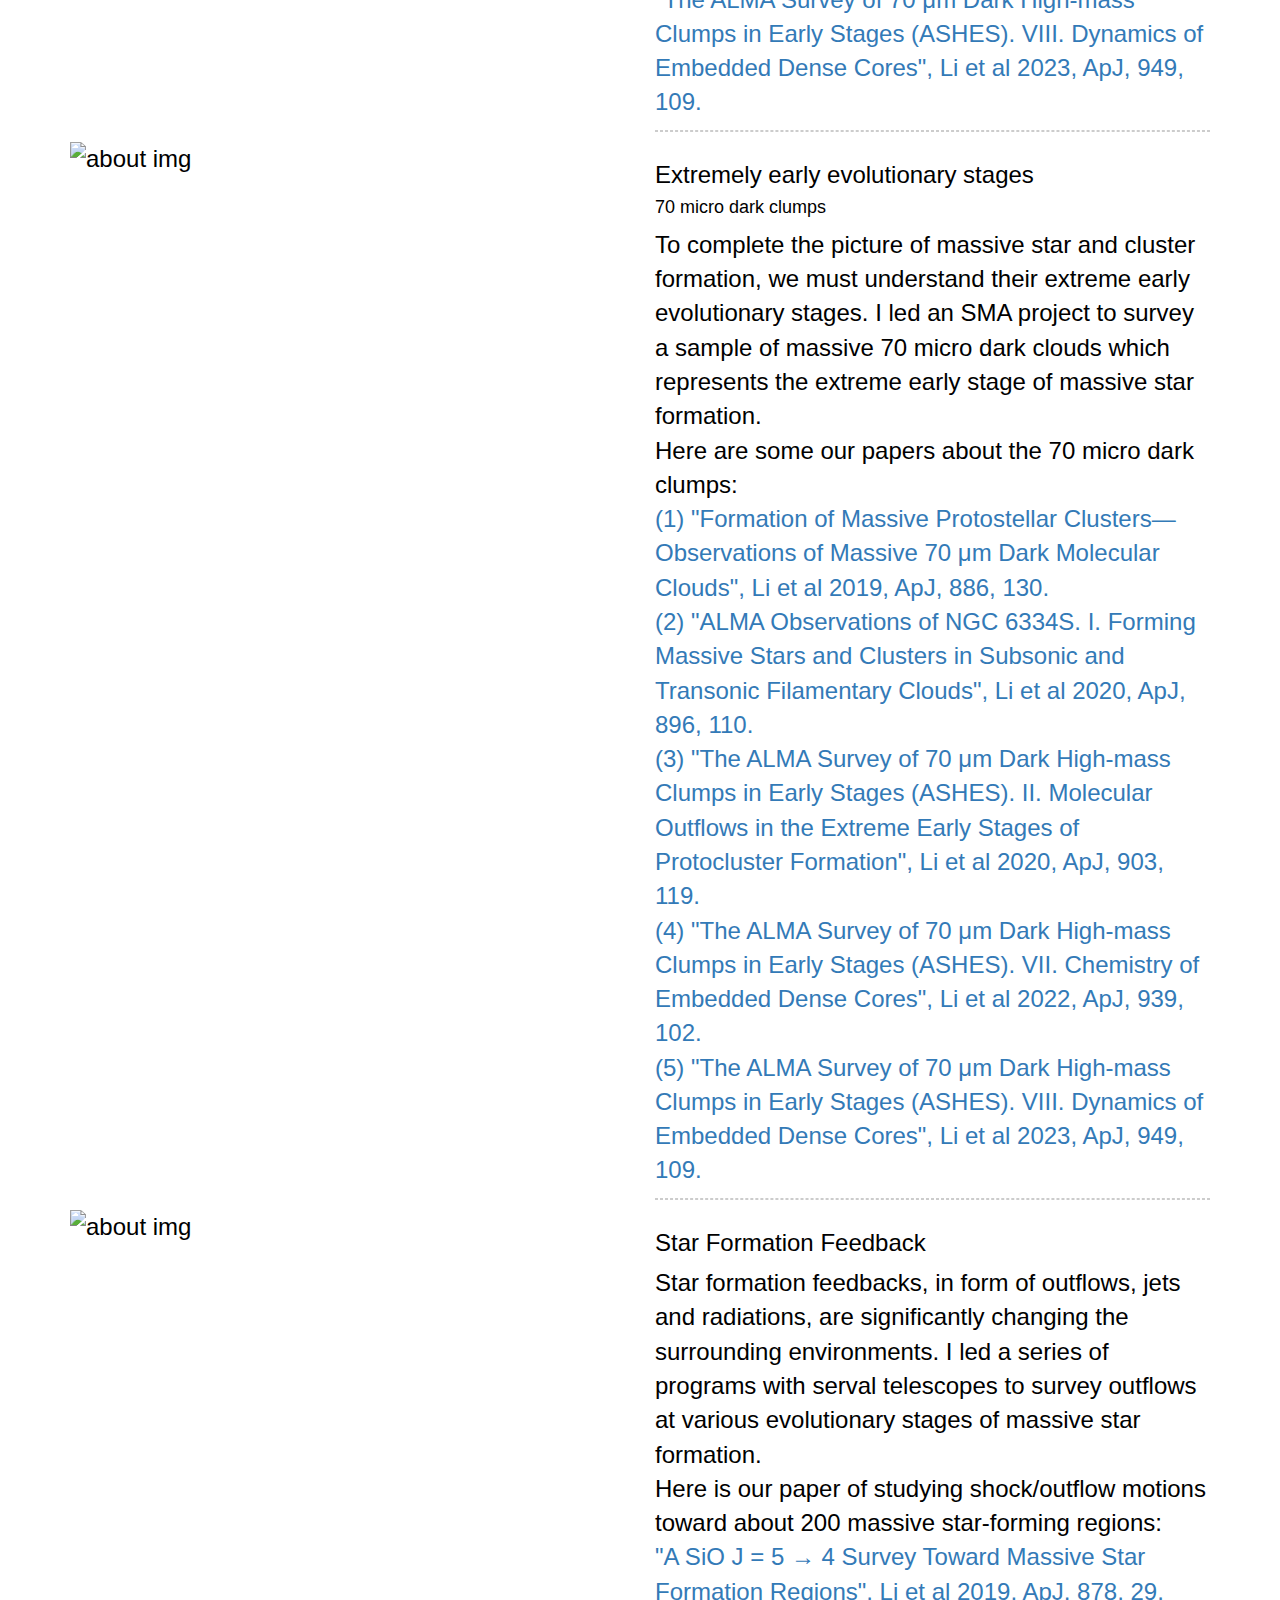
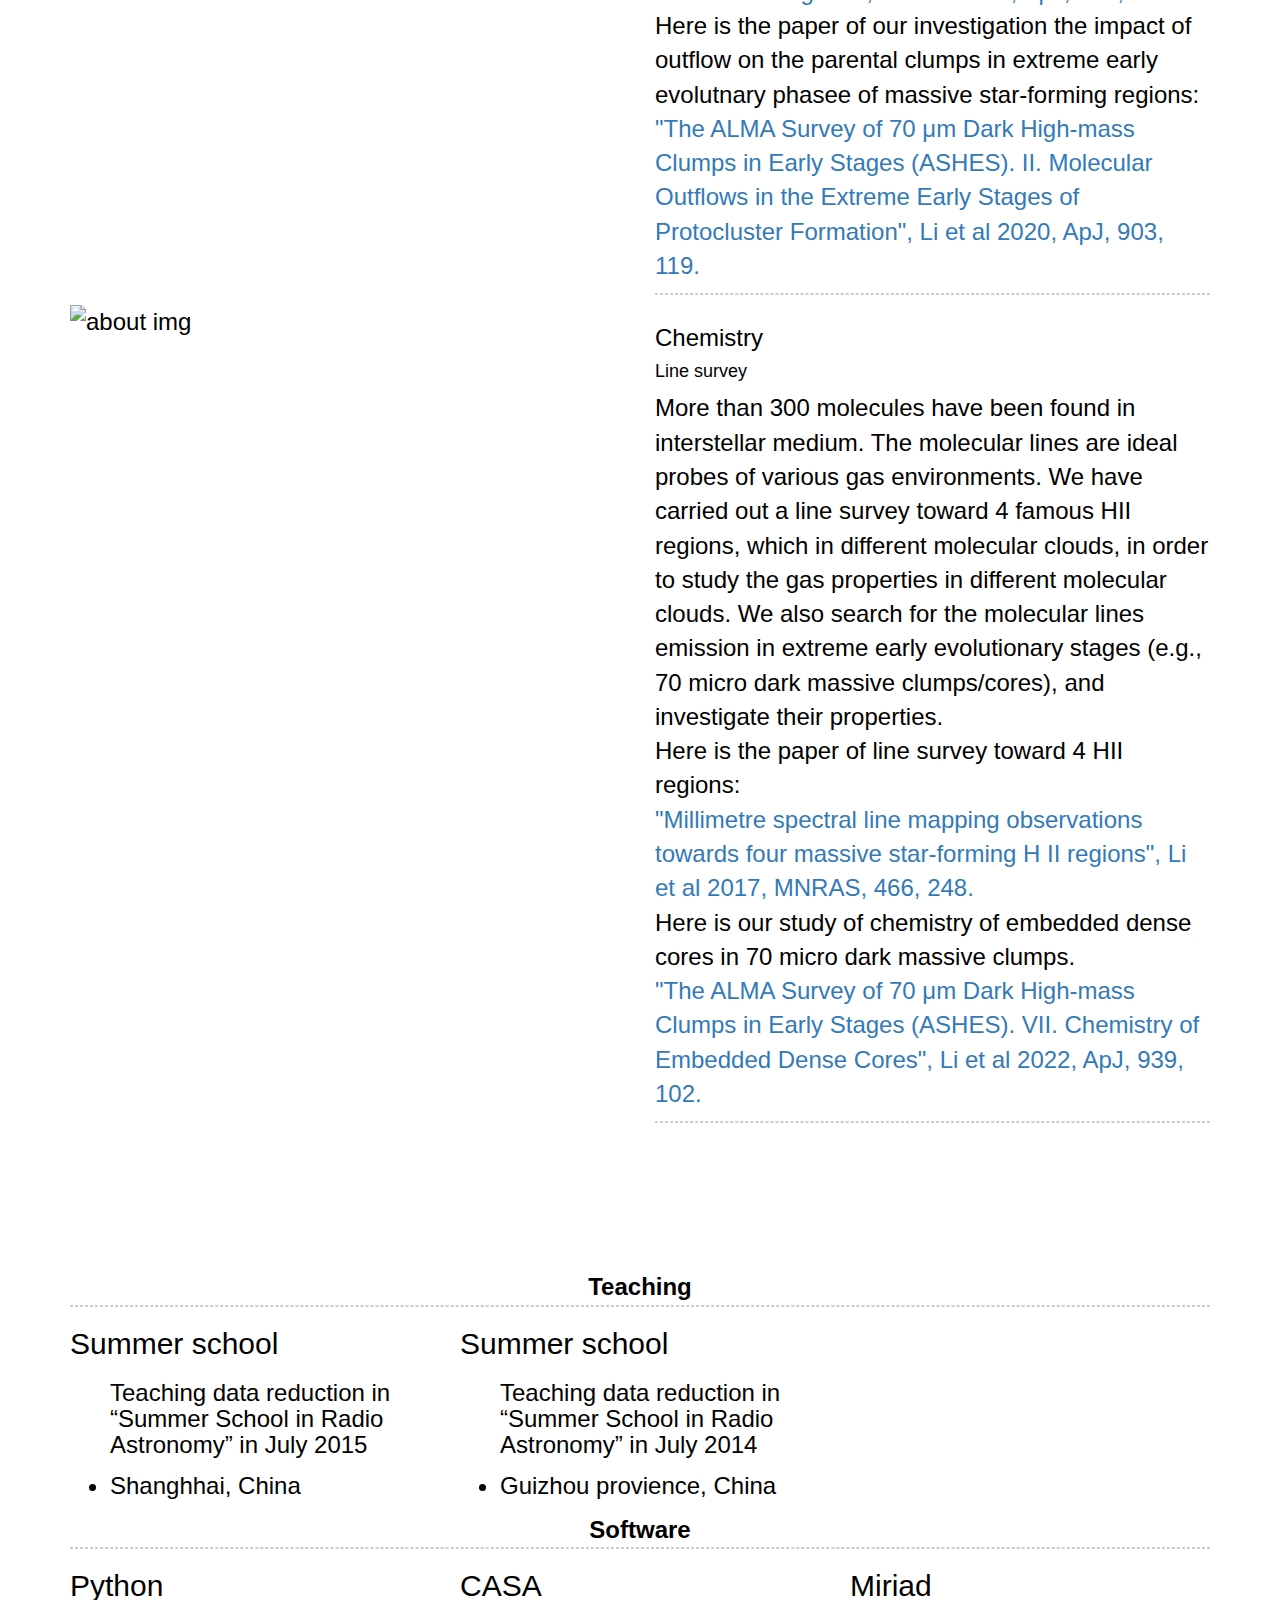
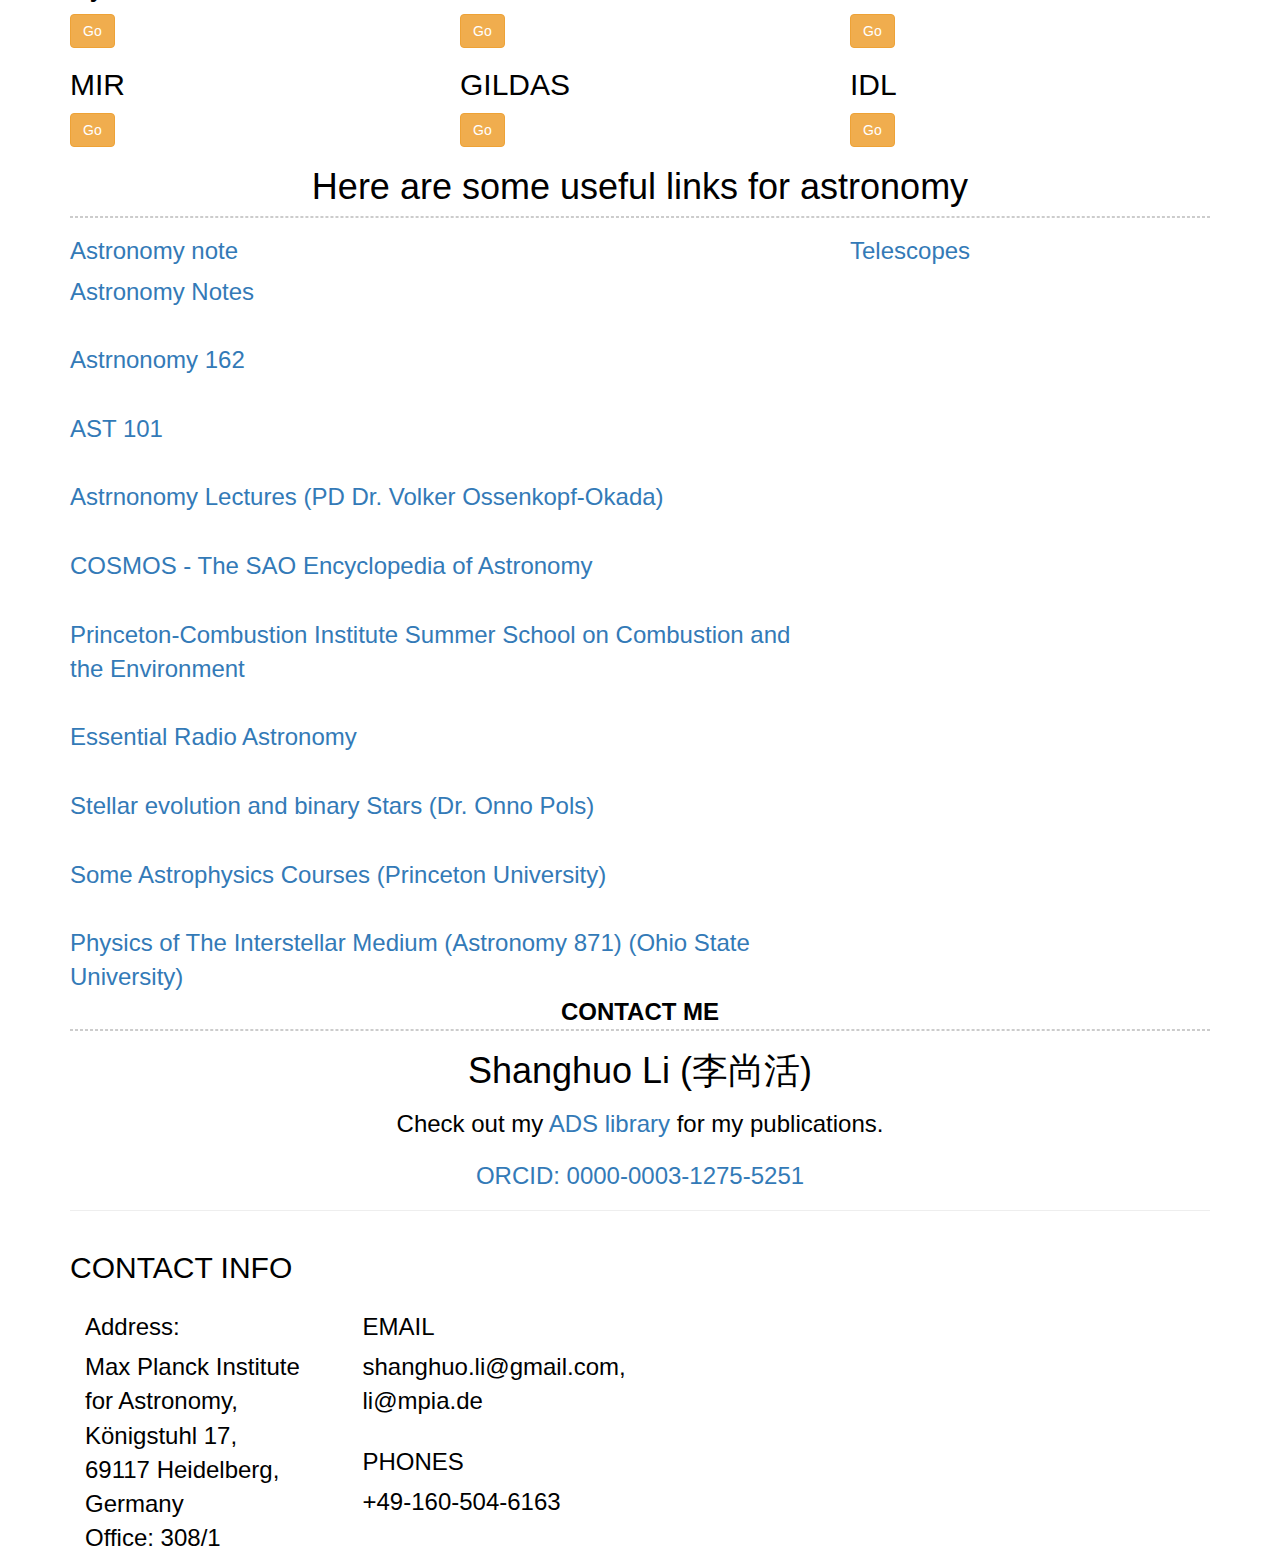
==== commit 4b533864: "Update index.html" ====
--- a/index.html
+++ b/index.html
@@ -976,6 +976,10 @@
 							<a href="https://www.astro.princeton.edu/~gk/"> Some Astrophysics Courses (Princeton University) </a> 
 		
 
+						<br>
+						<br>
+							<a href="https://www.astronomy.ohio-state.edu/pogge.1/Ast871/"> Physics of The Interstellar Medium (Astronomy 871) (Ohio State University) </a> 
+		
 
 					</div>	
 				</div>
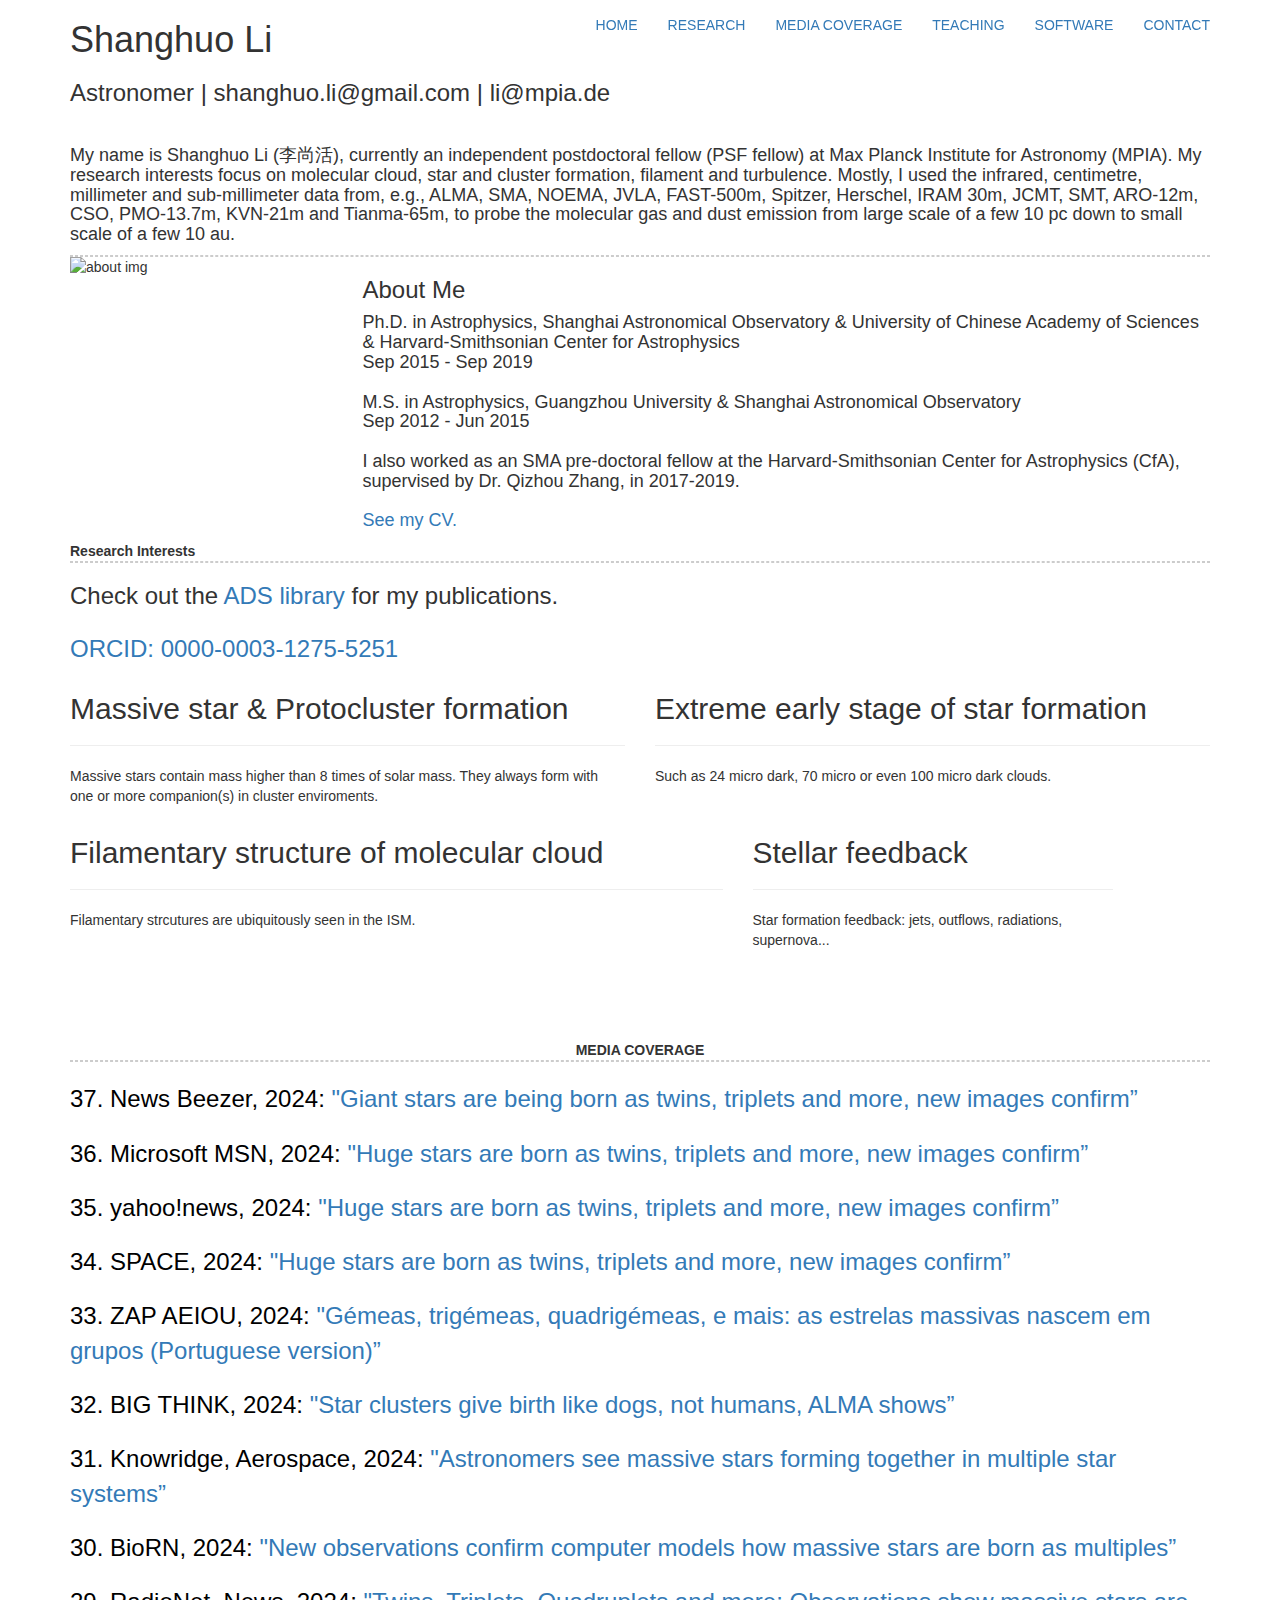
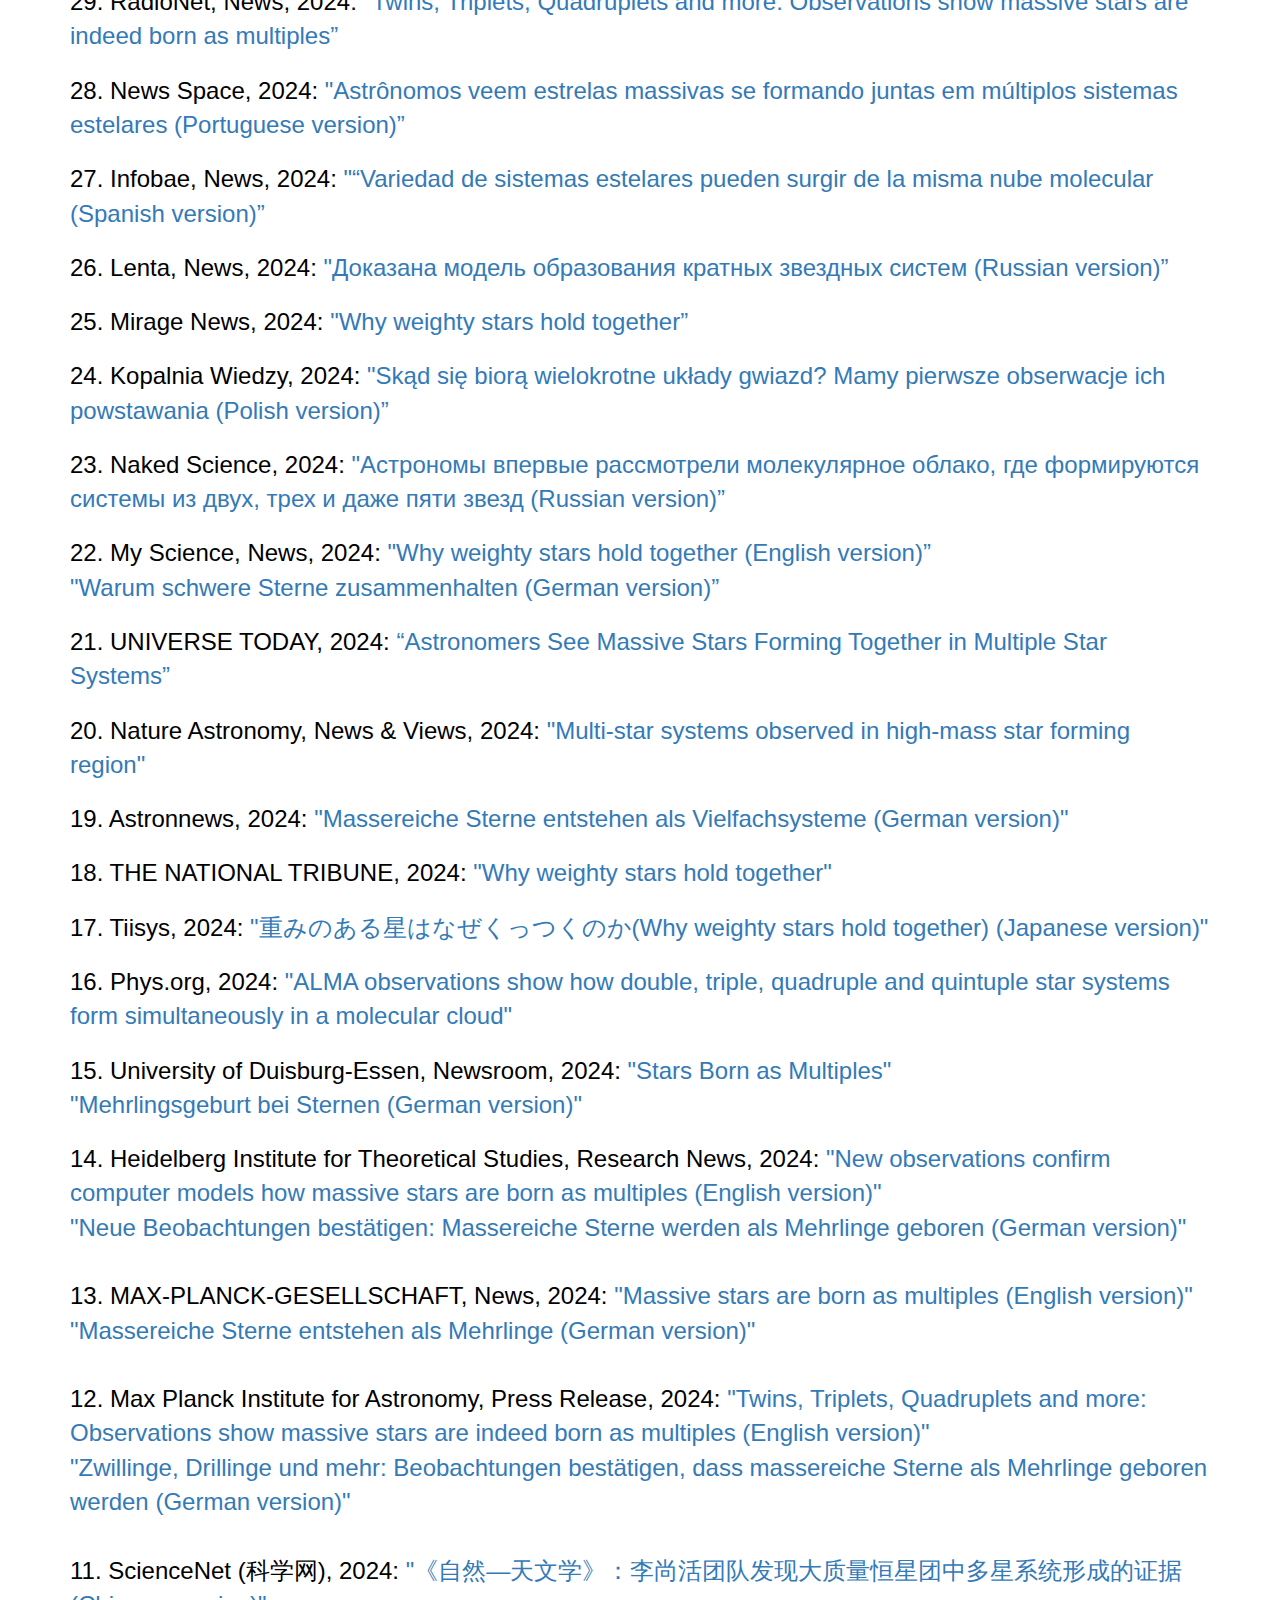
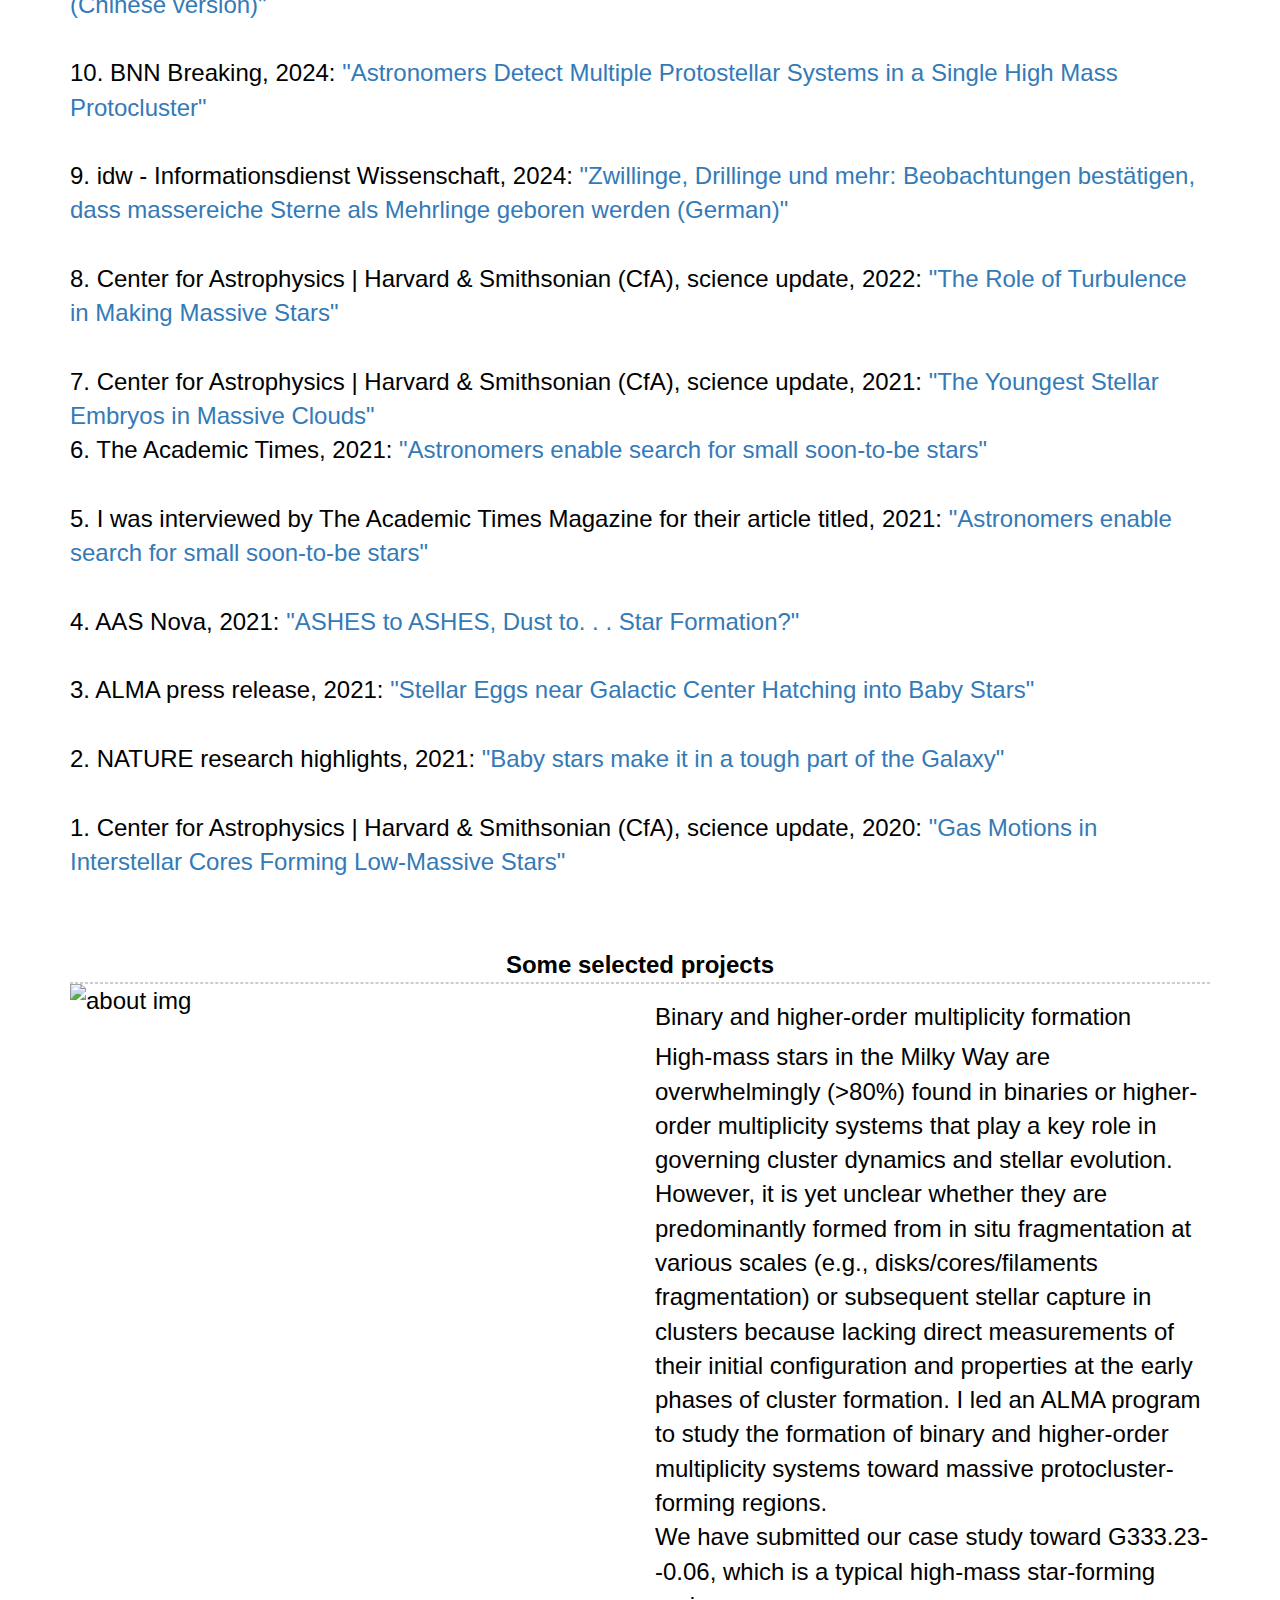
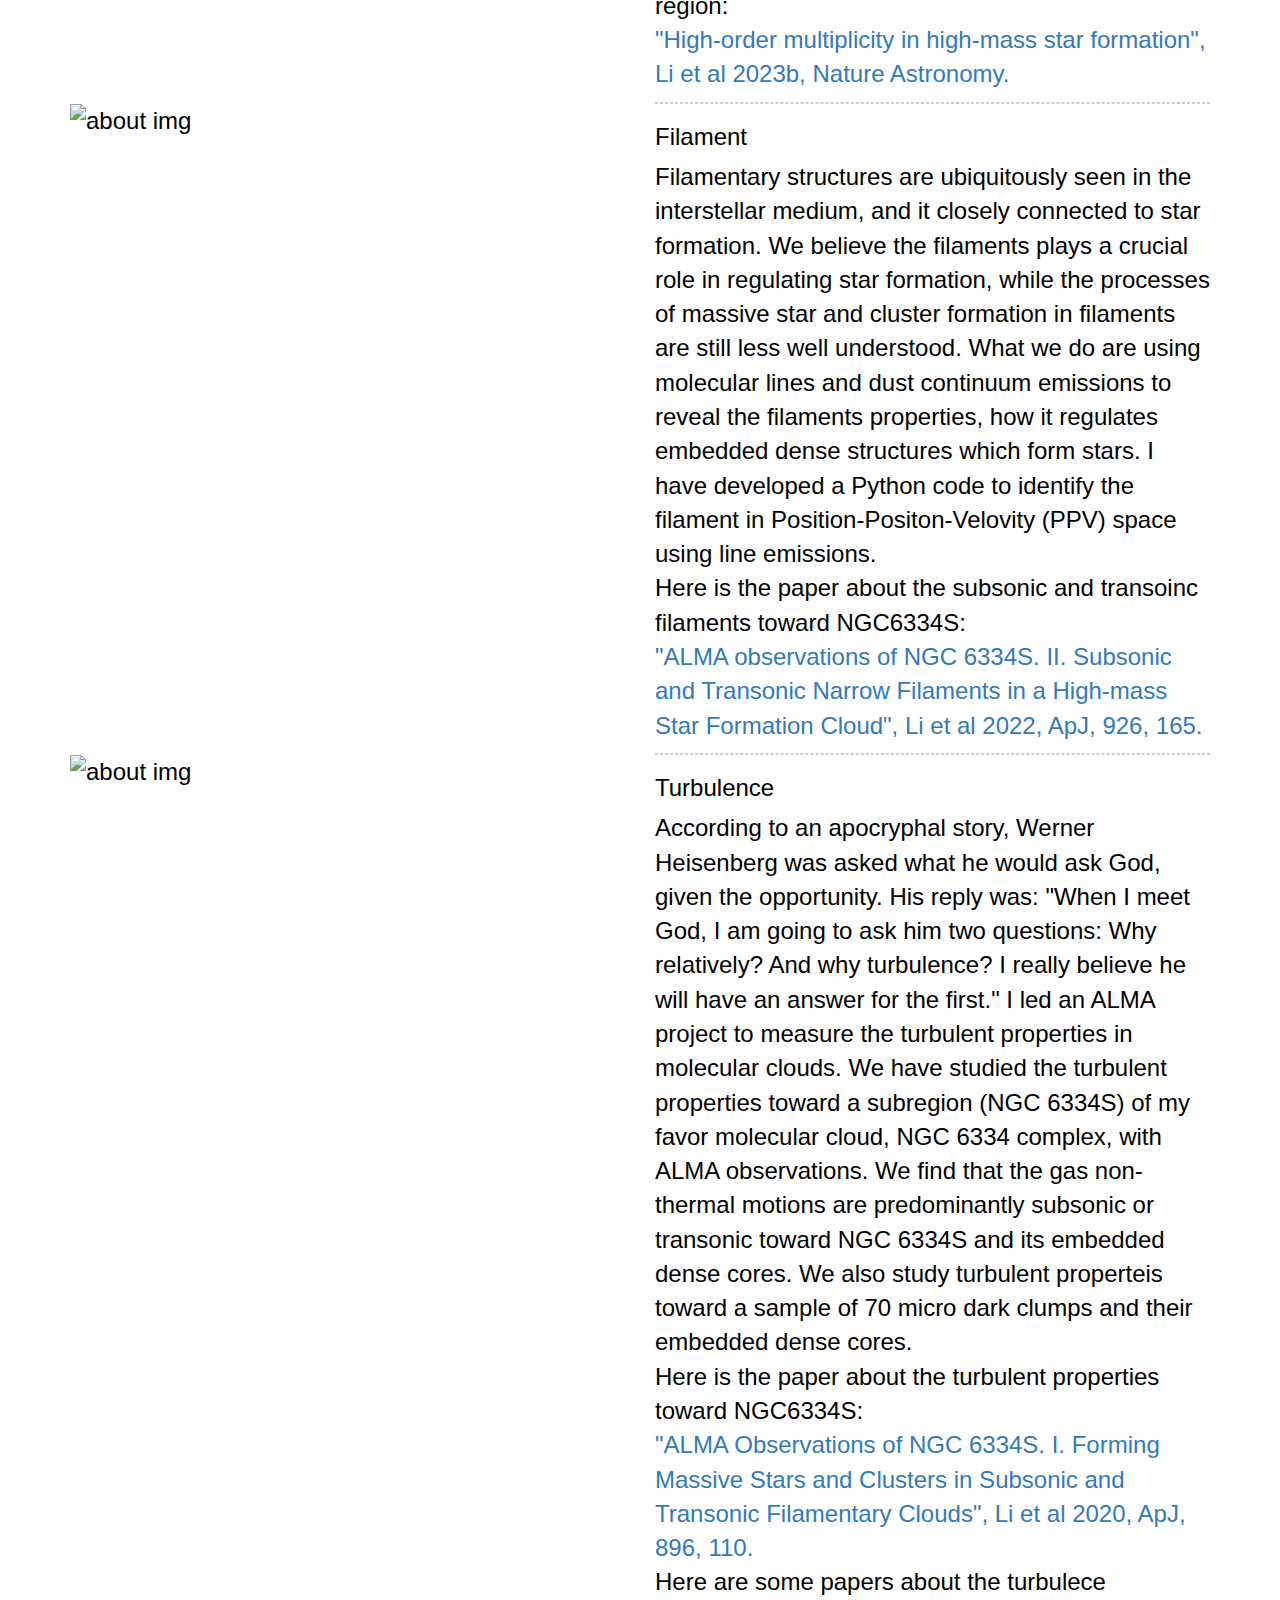
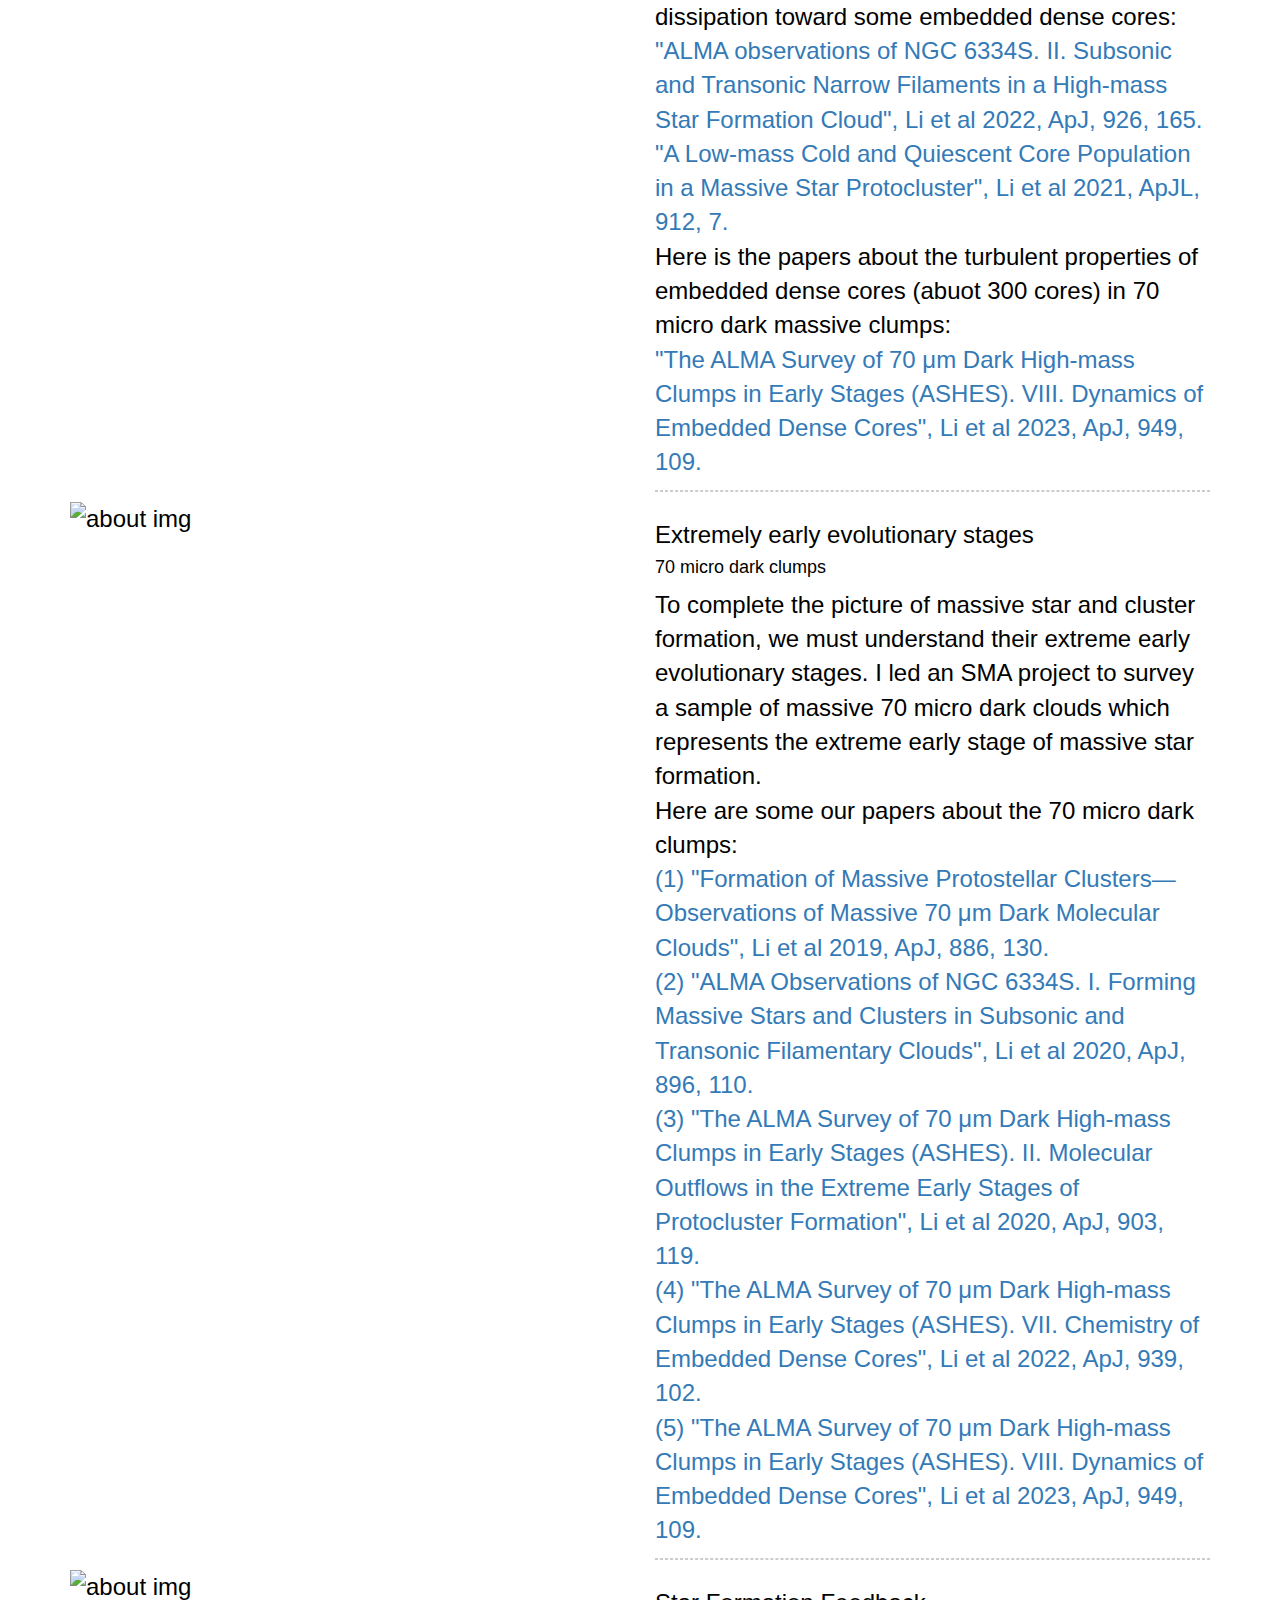
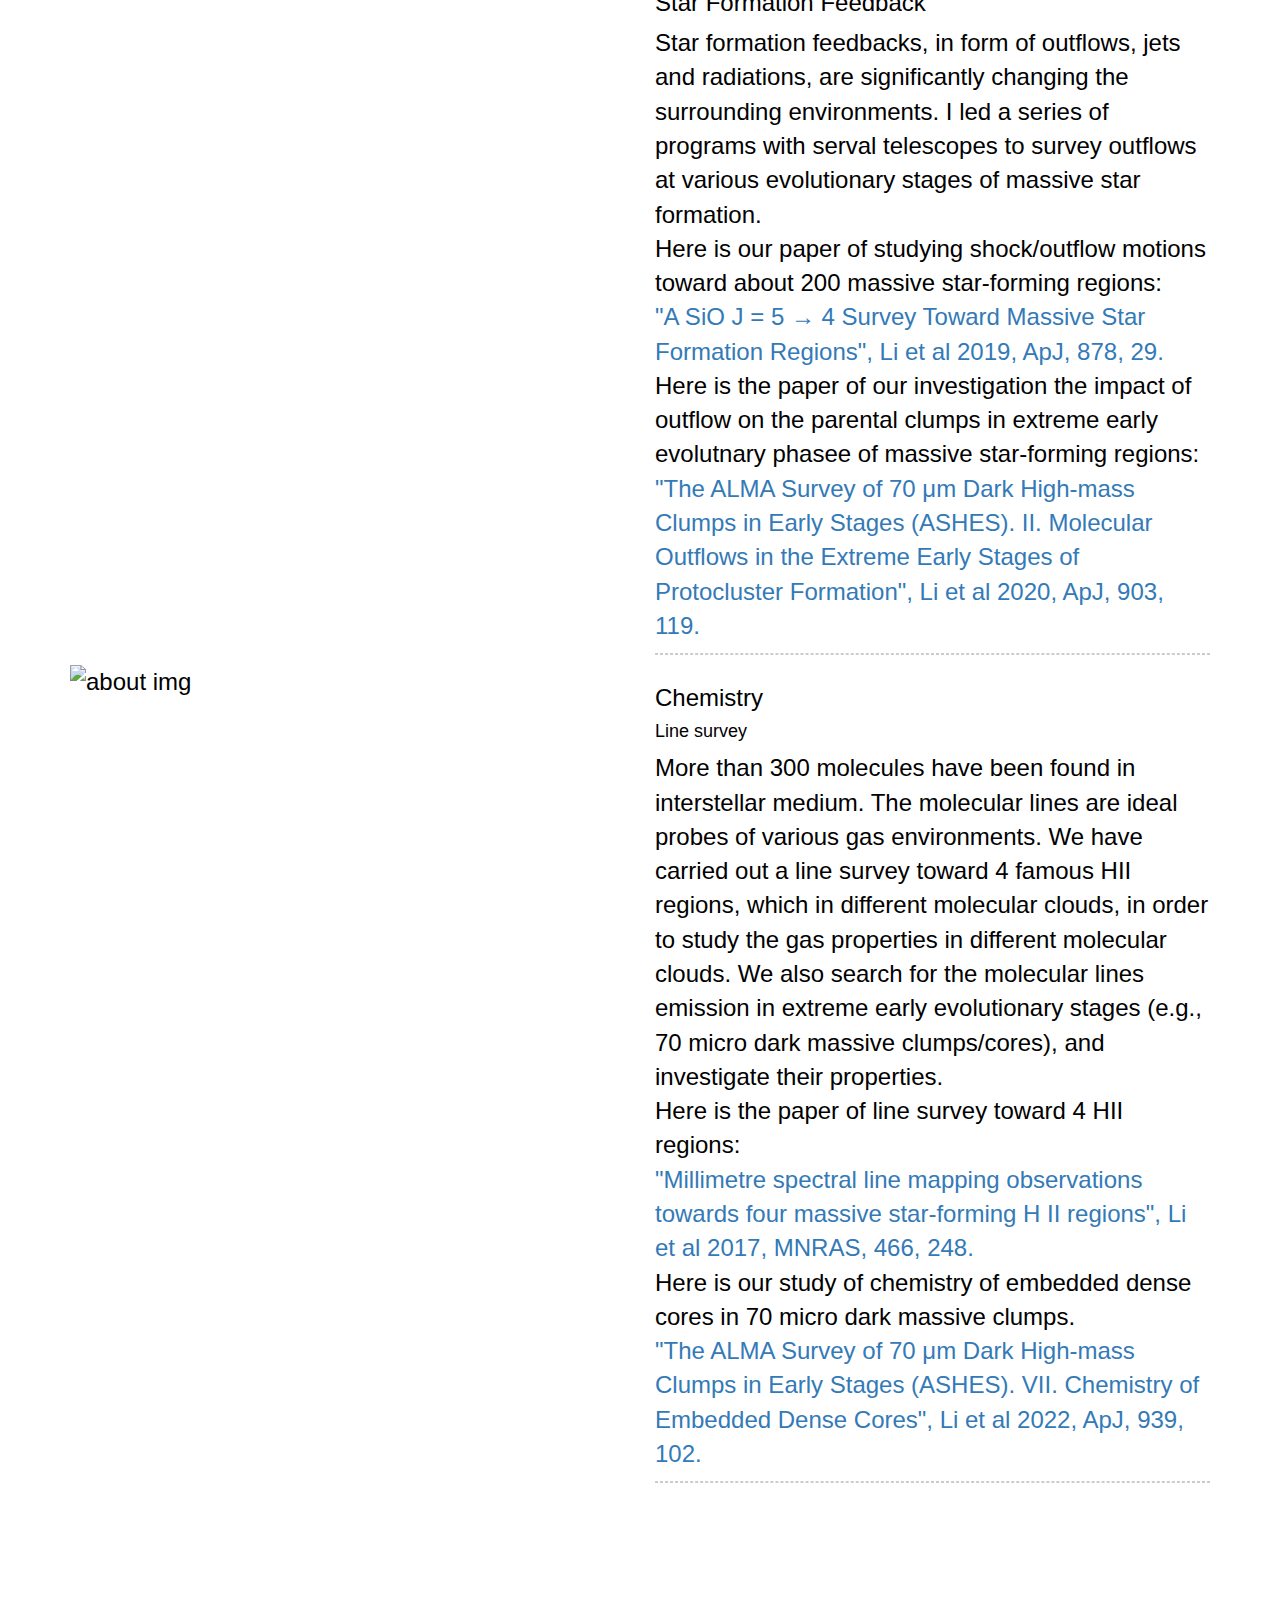
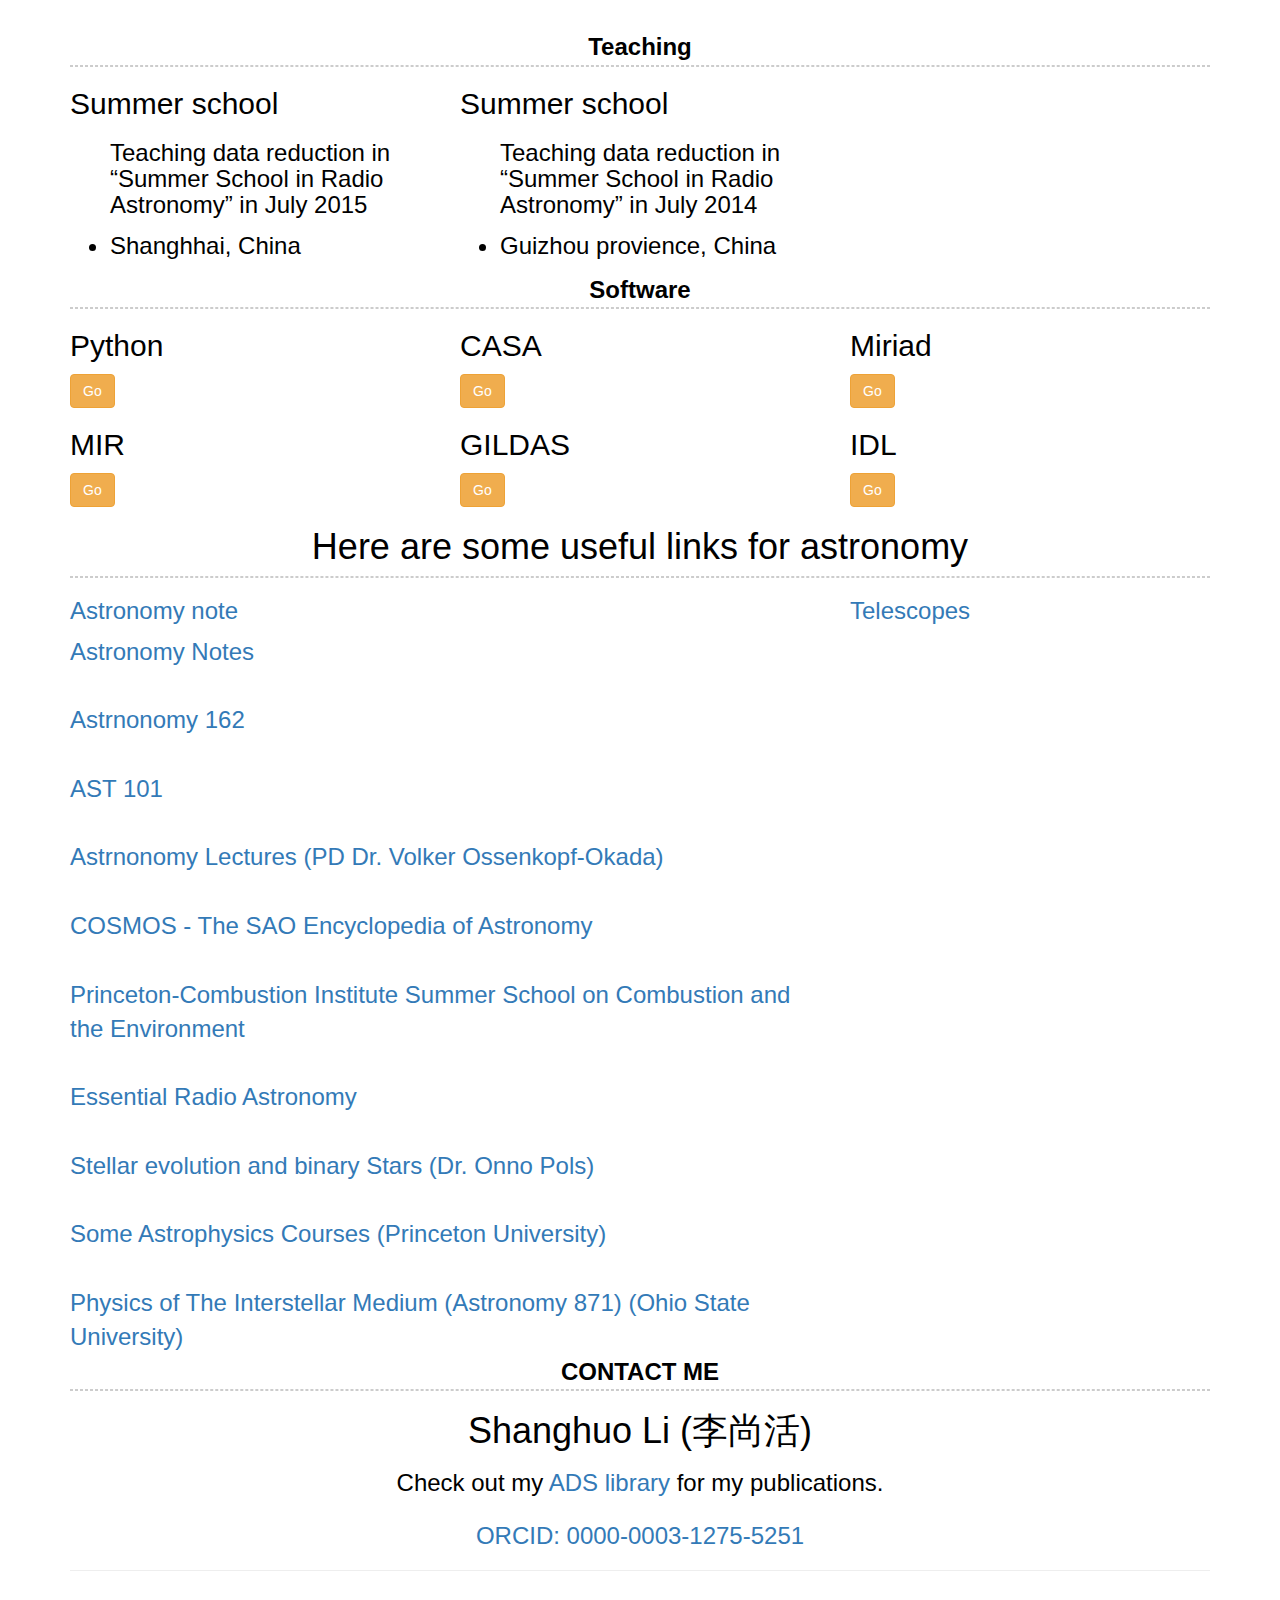
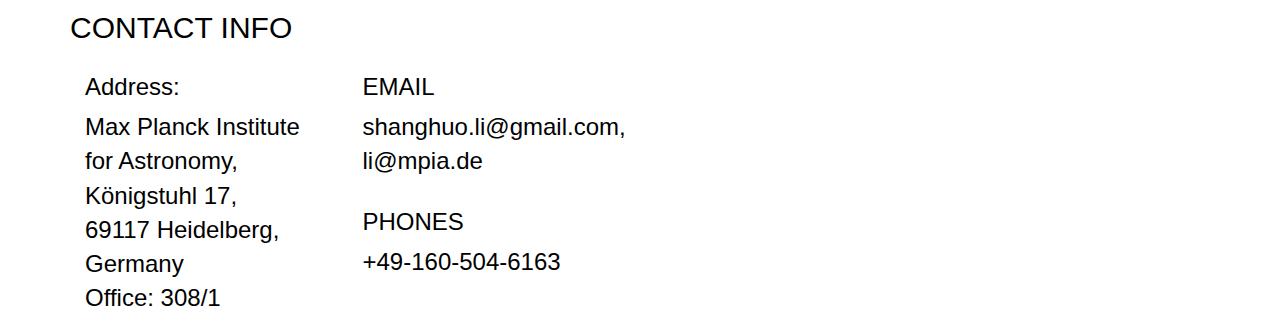
==== commit 18be355a: "Update index.html" ====
--- a/index.html
+++ b/index.html
@@ -198,6 +198,56 @@
 
 			<div class="col-md-12 col-sm-12">
 
+
+				
+
+				<br>
+				<font size="5" color="black">
+				37. News Beezer, 2024: 
+				<a href="https://newsbeezer.com/giant-stars-are-being-born-as-twins-triplets-and-more-new-images-confirm/"> 
+					"Giant stars are being born as twins, triplets and more, new images confirm”</a>
+				</font>
+				<br>
+
+				<br>
+				<font size="5" color="black">
+				36. Microsoft MSN, 2024: 
+				<a href="https://www.msn.com/en-gb/news/techandscience/huge-stars-are-born-as-twins-triplets-and-more-new-images-confirm/ar-BB1hdqFn"> 
+					"Huge stars are born as twins, triplets and more, new images confirm”</a>
+				</font>
+				<br>
+
+				<br>
+				<font size="5" color="black">
+				35. yahoo!news, 2024: 
+				<a href="https://news.yahoo.com/huge-stars-born-twins-triplets-210046011.html"> 
+					"Huge stars are born as twins, triplets and more, new images confirm”</a>
+				</font>
+				<br>
+
+				<br>
+				<font size="5" color="black">
+				34. SPACE, 2024: 
+				<a href="https://www.space.com/massive-stars-multiple-births-alma-images"> 
+					"Huge stars are born as twins, triplets and more, new images confirm”</a>
+				</font>
+				<br>
+
+				<br>
+				<font size="5" color="black">
+				33. ZAP AEIOU, 2024: 
+				<a href="https://zap.aeiou.pt/gemeas-trigemeas-quadrigemeas-e-mais-as-estrelas-massivas-nascem-em-grupos-578493"> 
+					"Gémeas, trigémeas, quadrigémeas, e mais: as estrelas massivas nascem em grupos (Portuguese version)”</a>
+				</font>
+				<br>
+
+				<br>
+				<font size="5" color="black">
+				32. BIG THINK, 2024: 
+				<a href="https://bigthink.com/starts-with-a-bang/star-clusters-birth-dogs-humans-alma/"> 
+					"Star clusters give birth like dogs, not humans, ALMA shows”</a>
+				</font>
+				<br>
 
 				<br>
 				<font size="5" color="black">
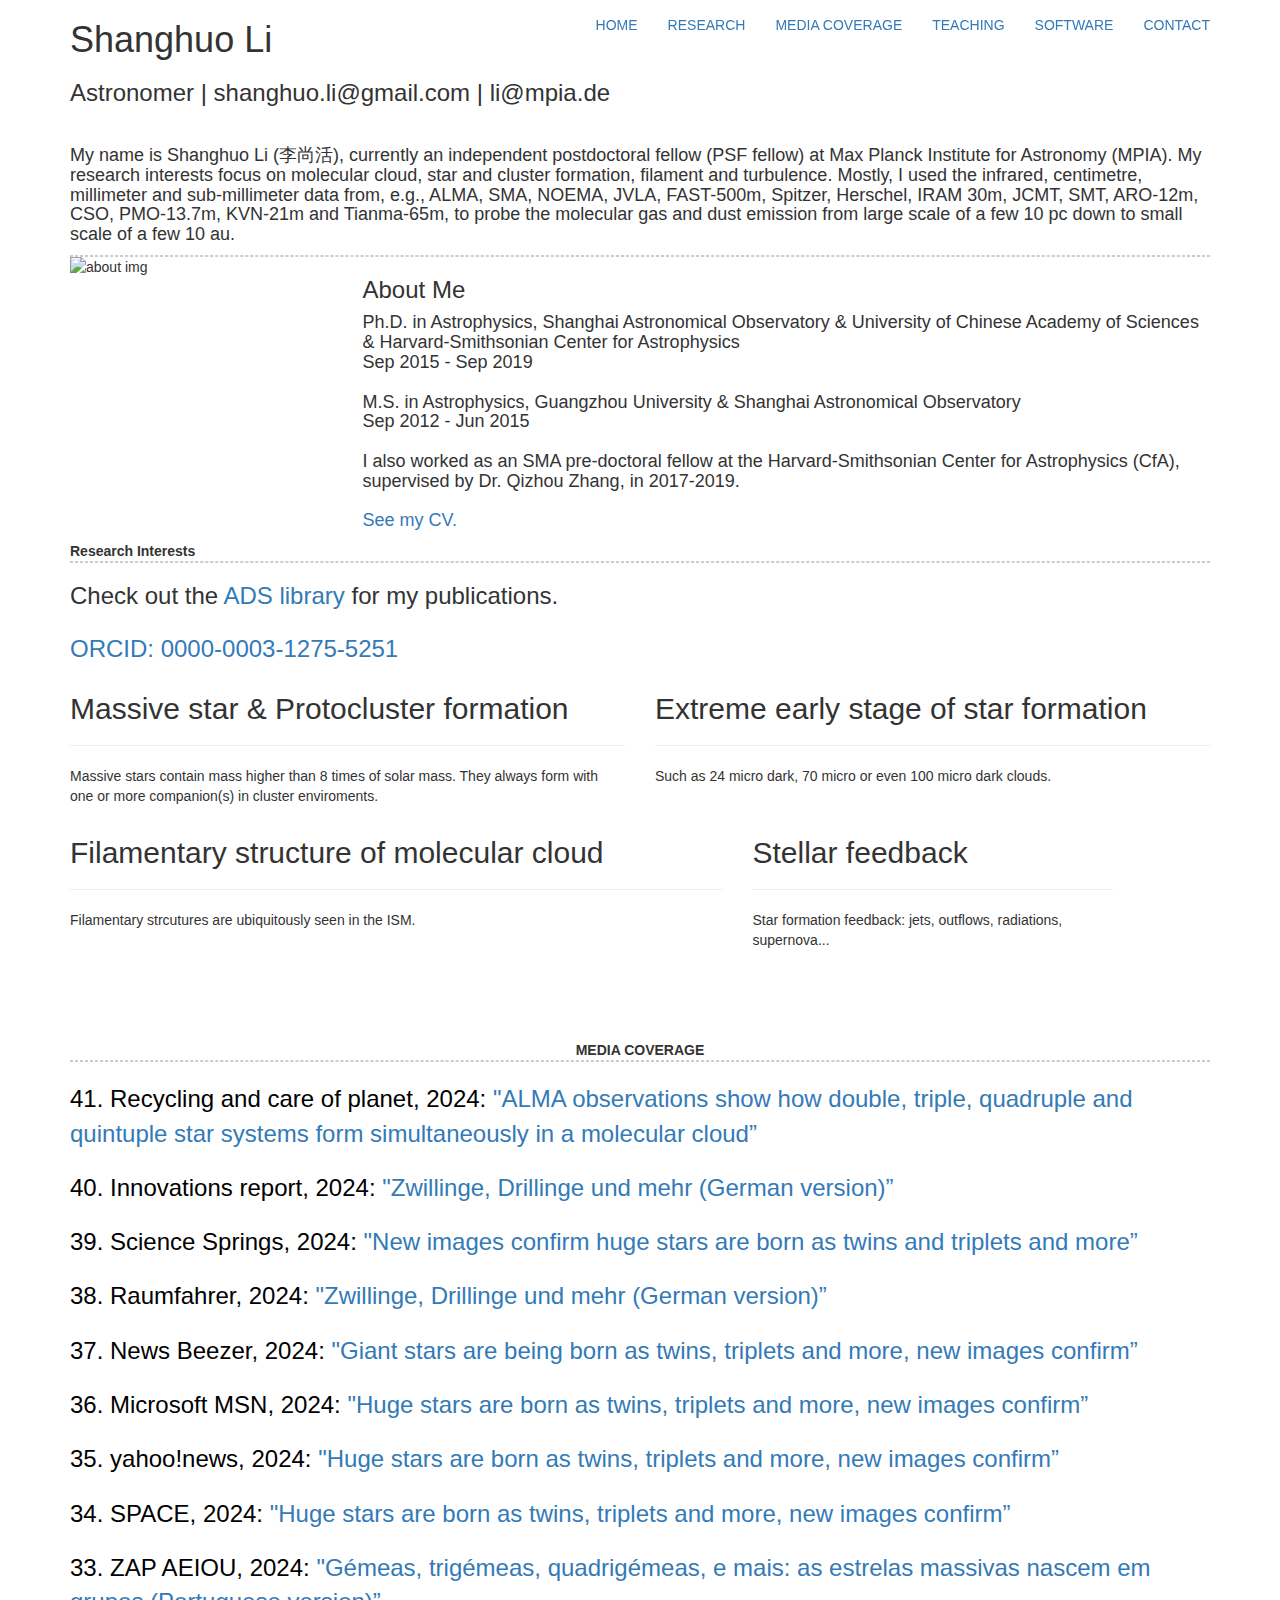
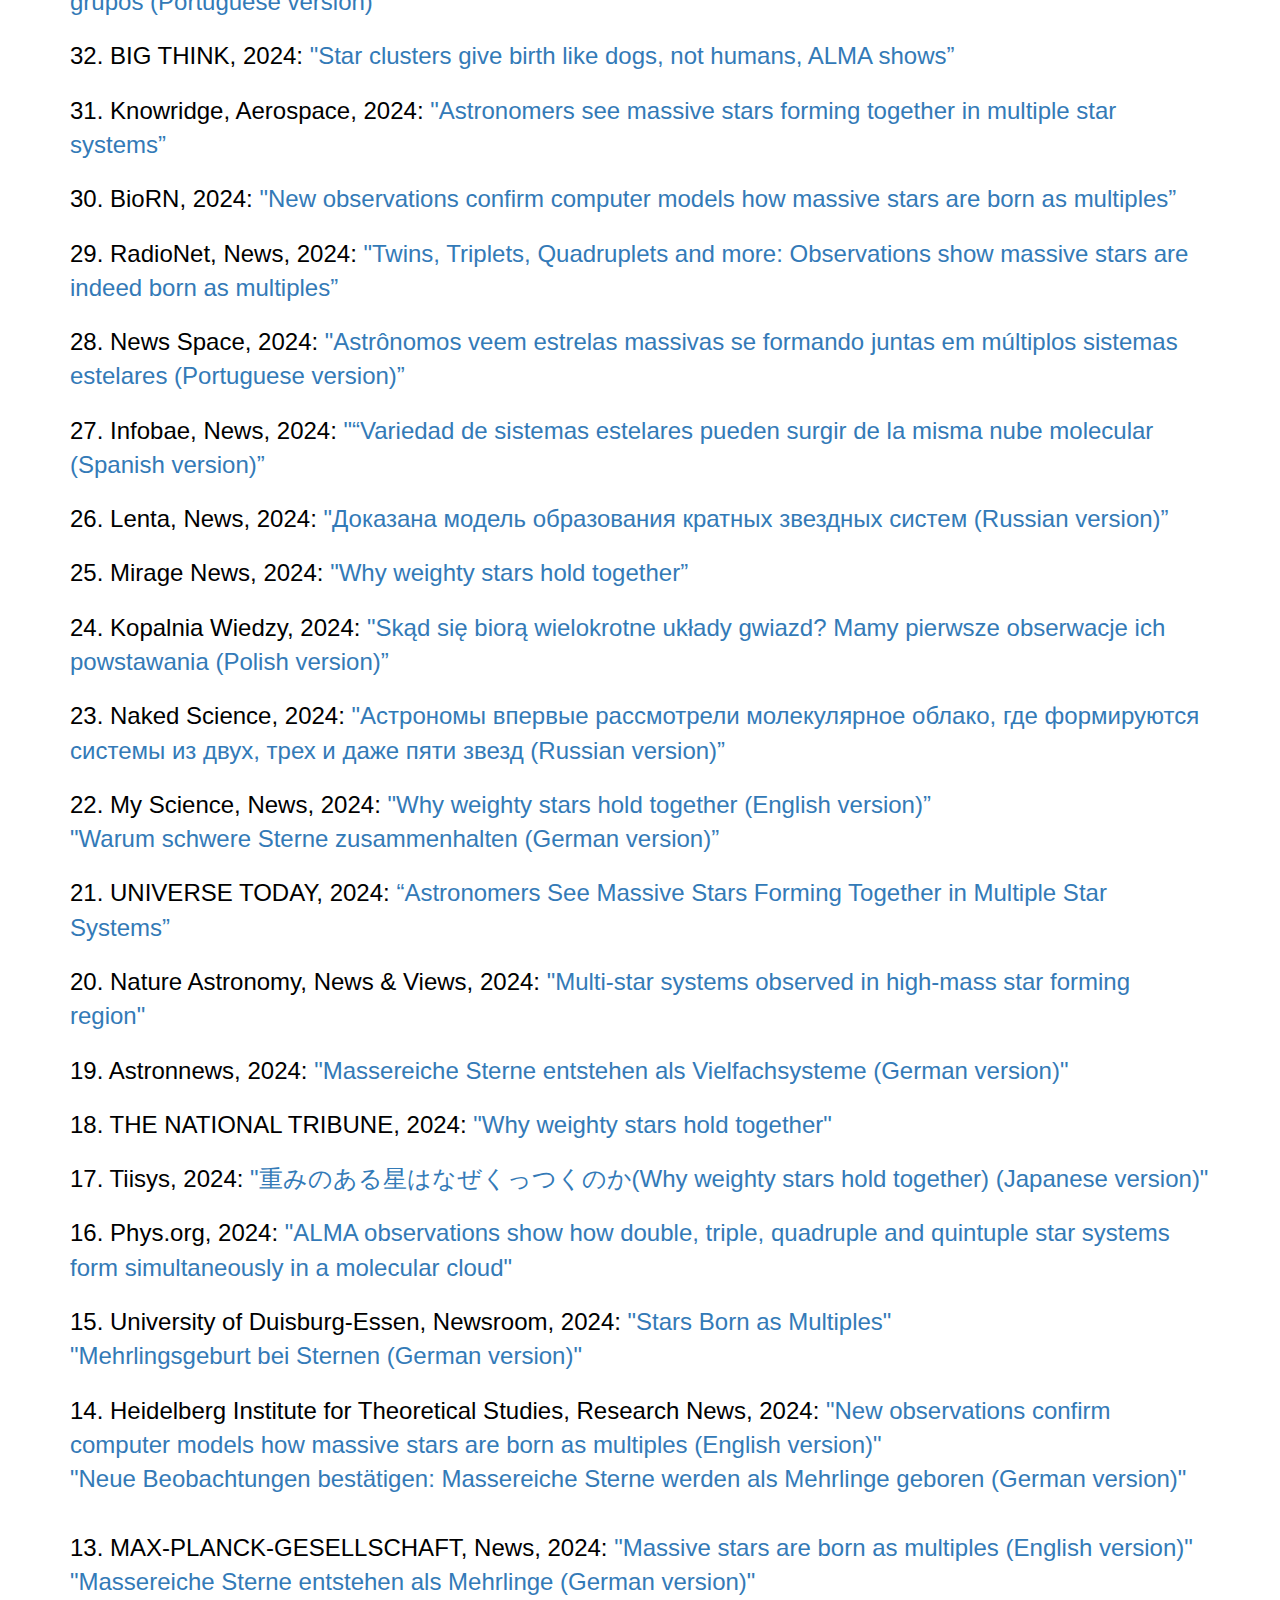
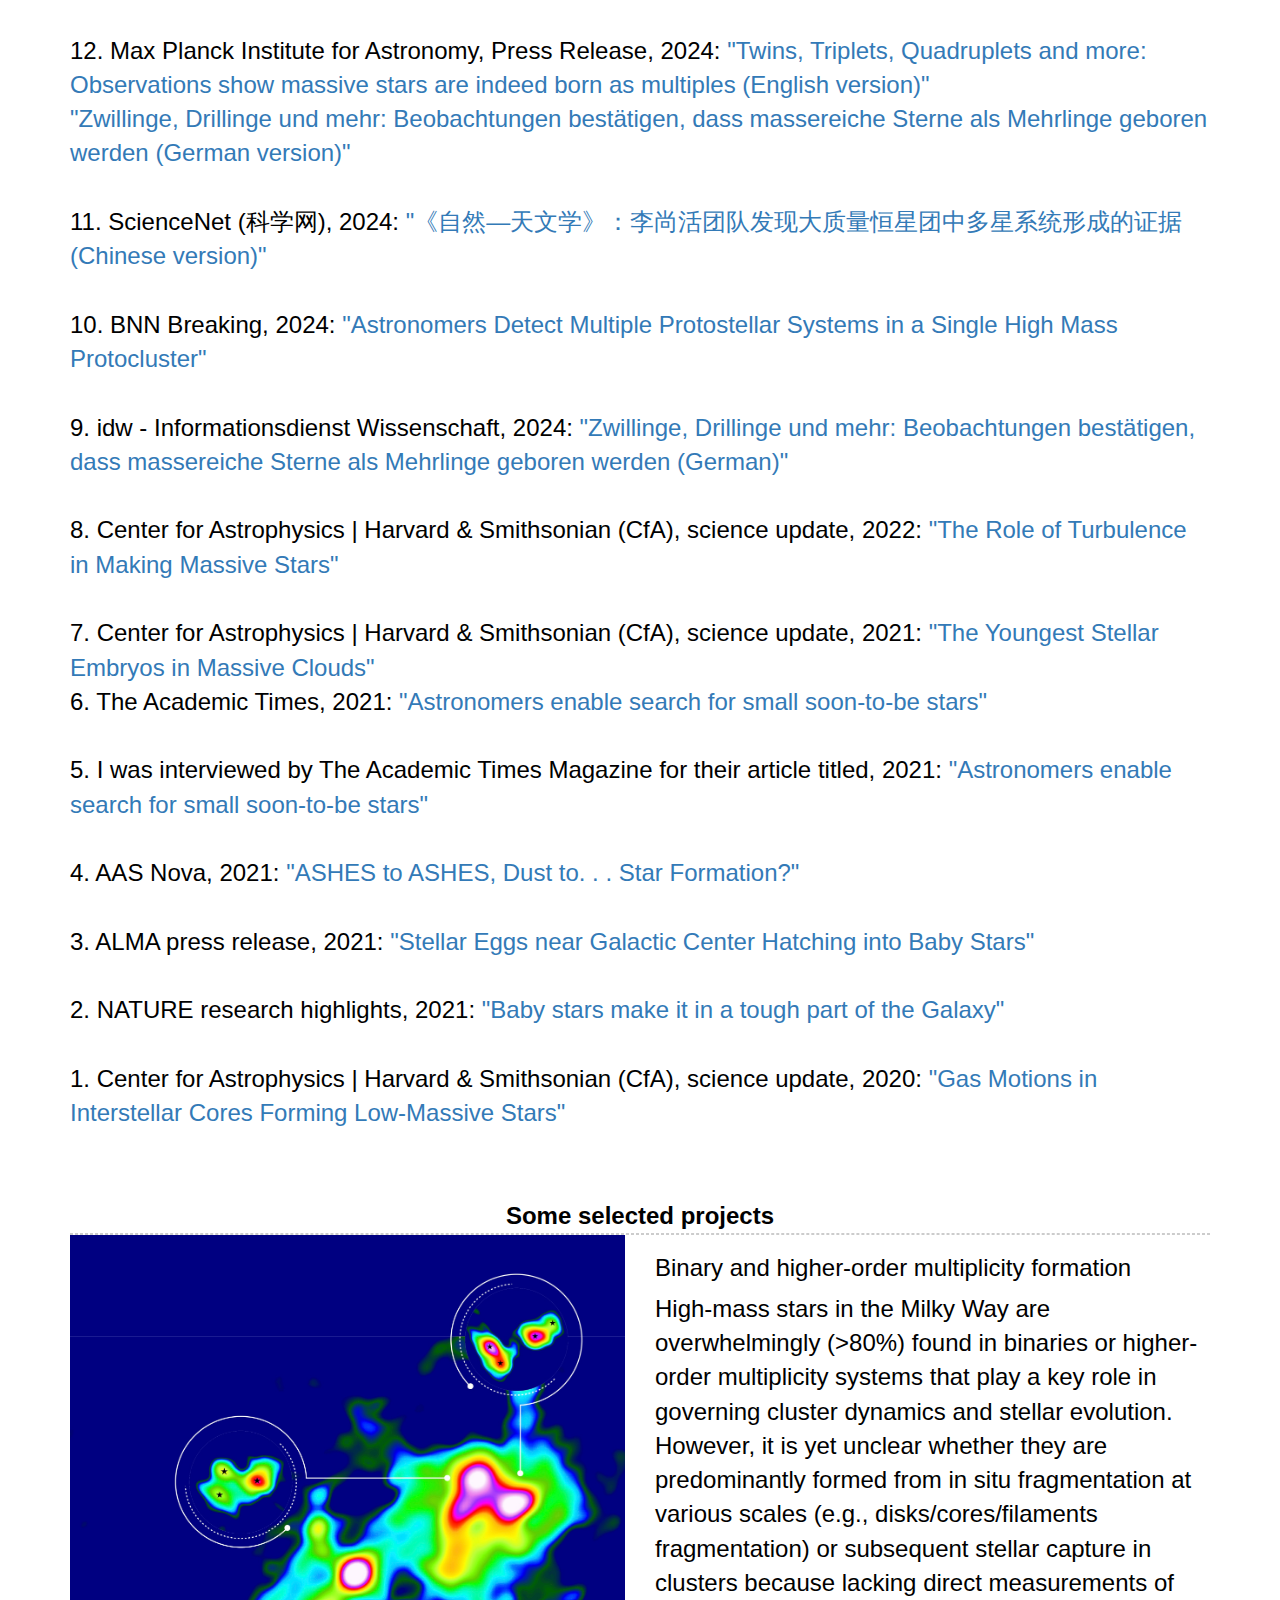
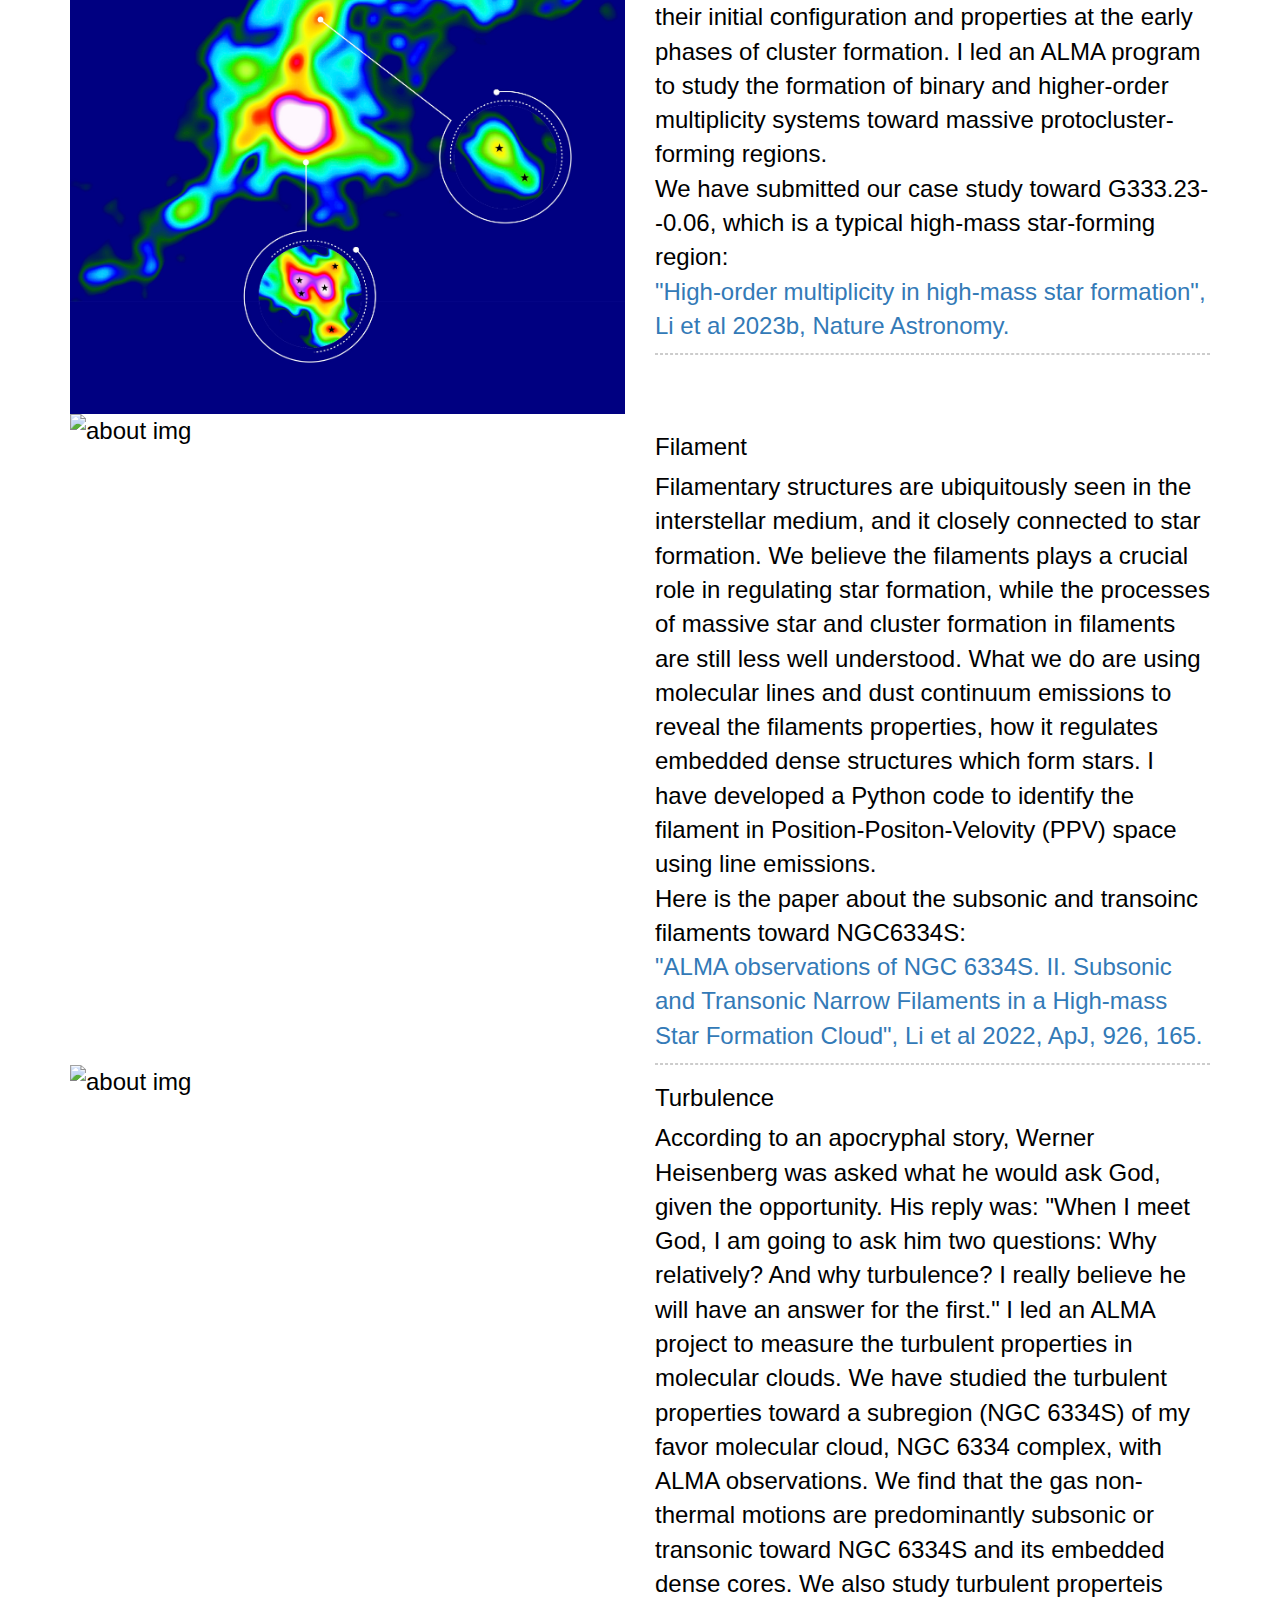
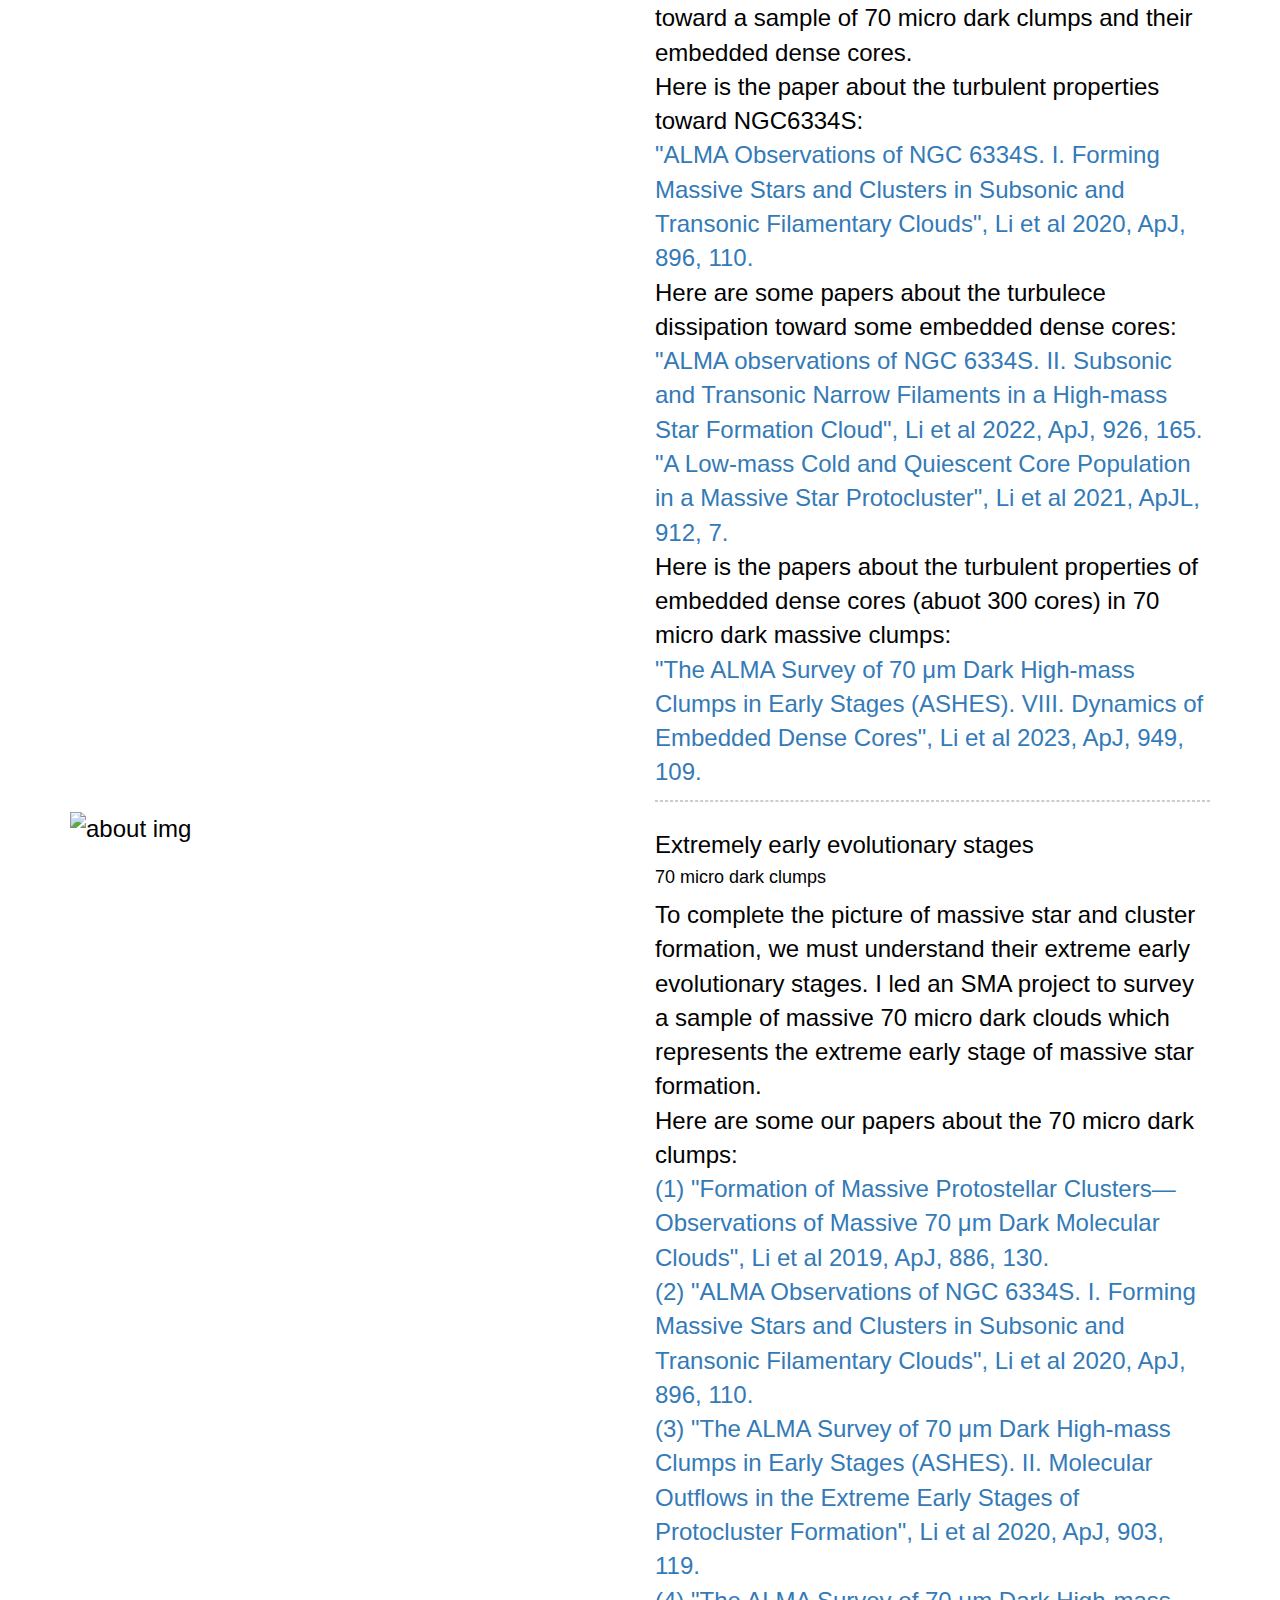
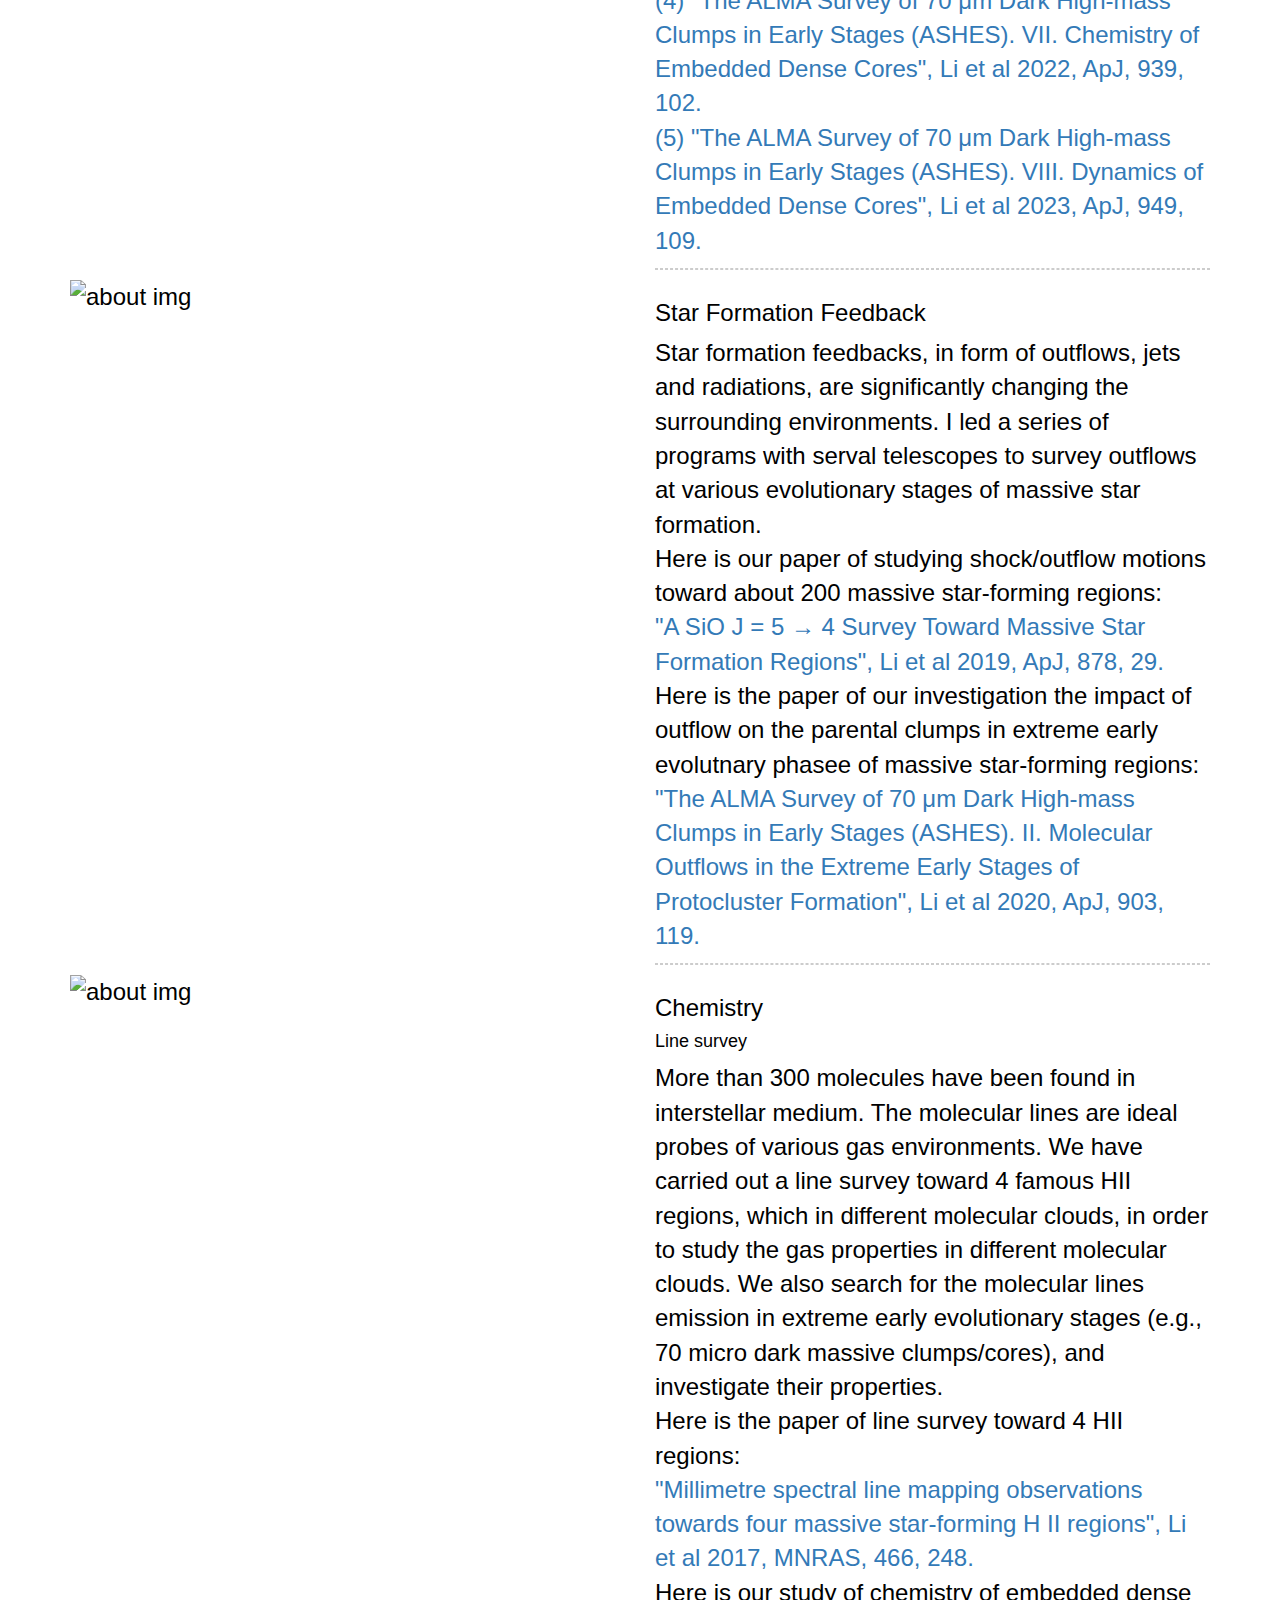
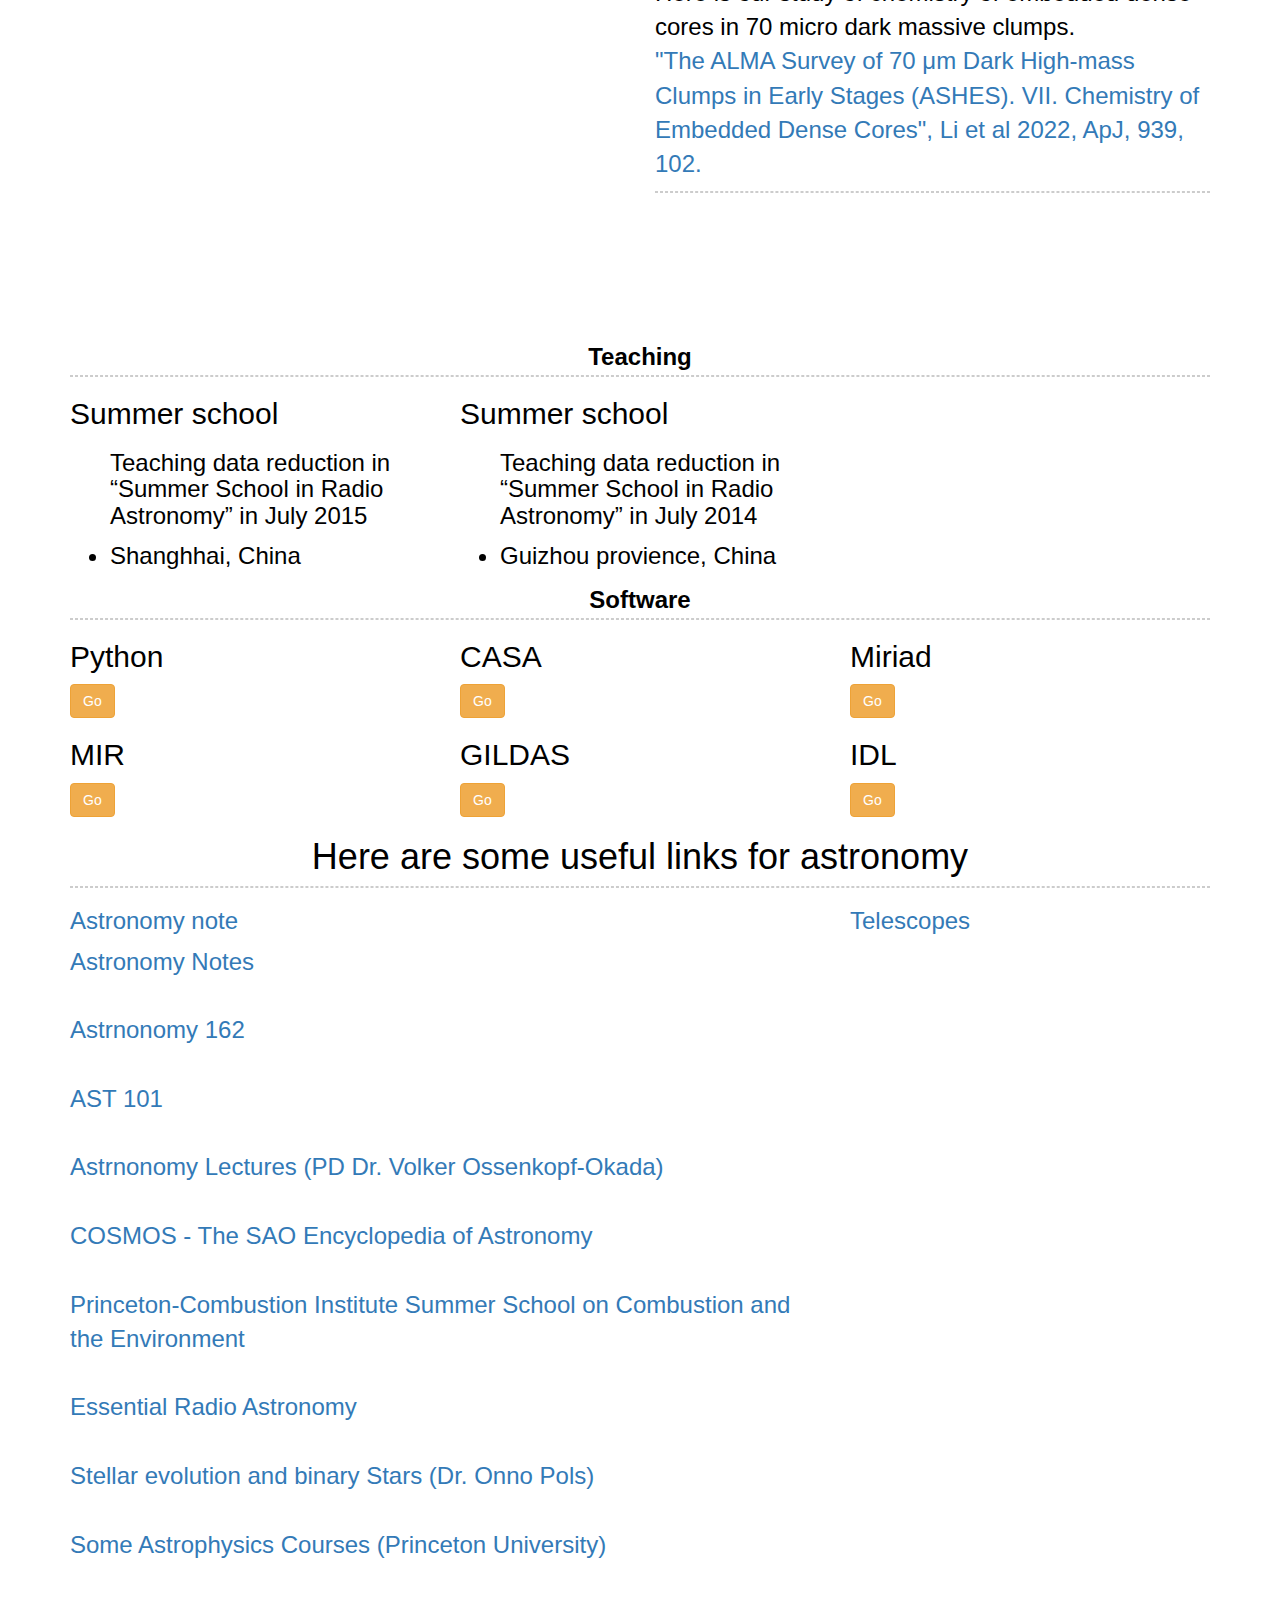
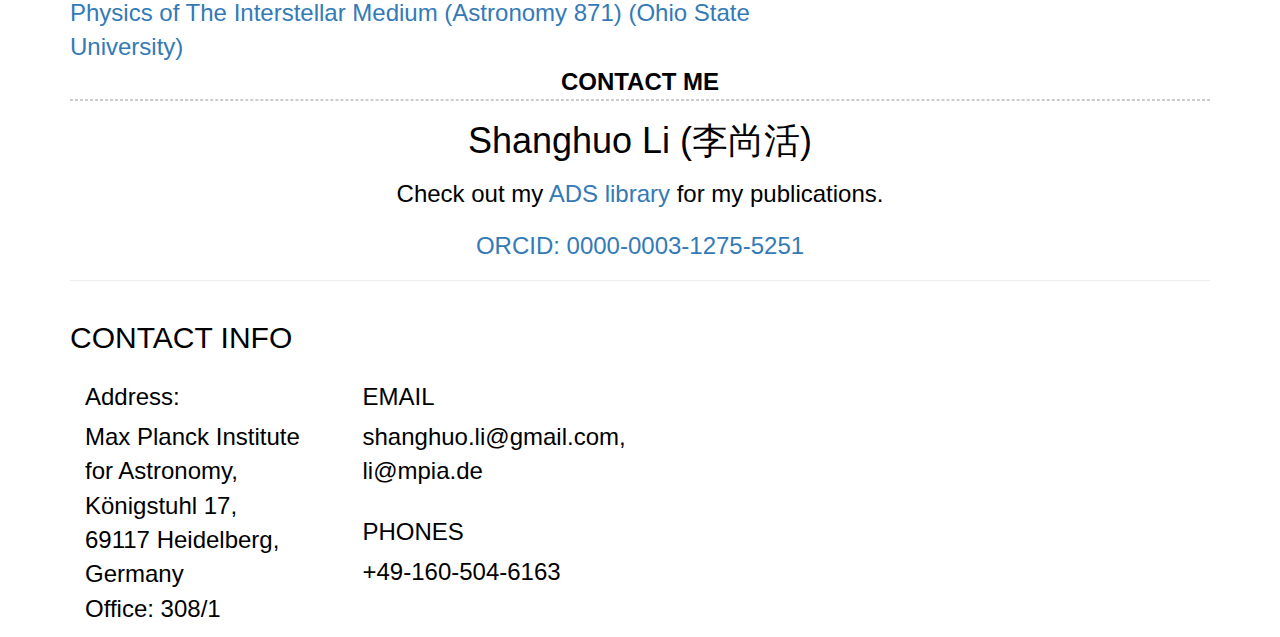
==== commit 8aa8a3cc: "Update index.html" ====
--- a/index.html
+++ b/index.html
@@ -200,6 +200,37 @@
 
 
 				
+				<br>
+				<font size="5" color="black">
+				41. Recycling and care of planet, 2024: 
+				<a href="ALMA observations show how double, triple, quadruple and quintuple star systems form simultaneously in a molecular cloud”"> 
+					"ALMA observations show how double, triple, quadruple and quintuple star systems form simultaneously in a molecular cloud”</a>
+				</font>
+				<br>
+				
+				<br>
+				<font size="5" color="black">
+				40. Innovations report, 2024: 
+				<a href=""> 
+					"Zwillinge, Drillinge und mehr (German version)”</a>
+				</font>
+				<br>
+				
+				<br>
+				<font size="5" color="black">
+				39. Science Springs, 2024: 
+				<a href="https://sciencesprings.wordpress.com/2024/01/25/the-european-southern-observatory-la-observatorio-europeo-austral-observatoire-europeen-australeuropaische-sudsternwarteeucl-national-radio-astronomy-observatory-national-astronomical-obser/"> 
+					"New images confirm huge stars are born as twins and triplets and more”</a>
+				</font>
+				<br>
+				
+				<br>
+				<font size="5" color="black">
+				38. Raumfahrer, 2024: 
+				<a href="https://www.raumfahrer.net/mpia-zwillinge-drillinge-und-mehr/"> 
+					"Zwillinge, Drillinge und mehr (German version)”</a>
+				</font>
+				<br>
 
 				<br>
 				<font size="5" color="black">
@@ -545,7 +576,7 @@
 
 
 			<div class="col-md-6 col-sm-8">
-				<img src="images/cover_v2.pdf" class="img-responsive" alt="about img">
+				<img src="images/cover_v2.jpg" class="img-responsive" alt="about img">
 			</div>
 			<div class="col-md-6 col-sm-12">
 				<h3 class="bold">Binary and higher-order multiplicity formation</h3>
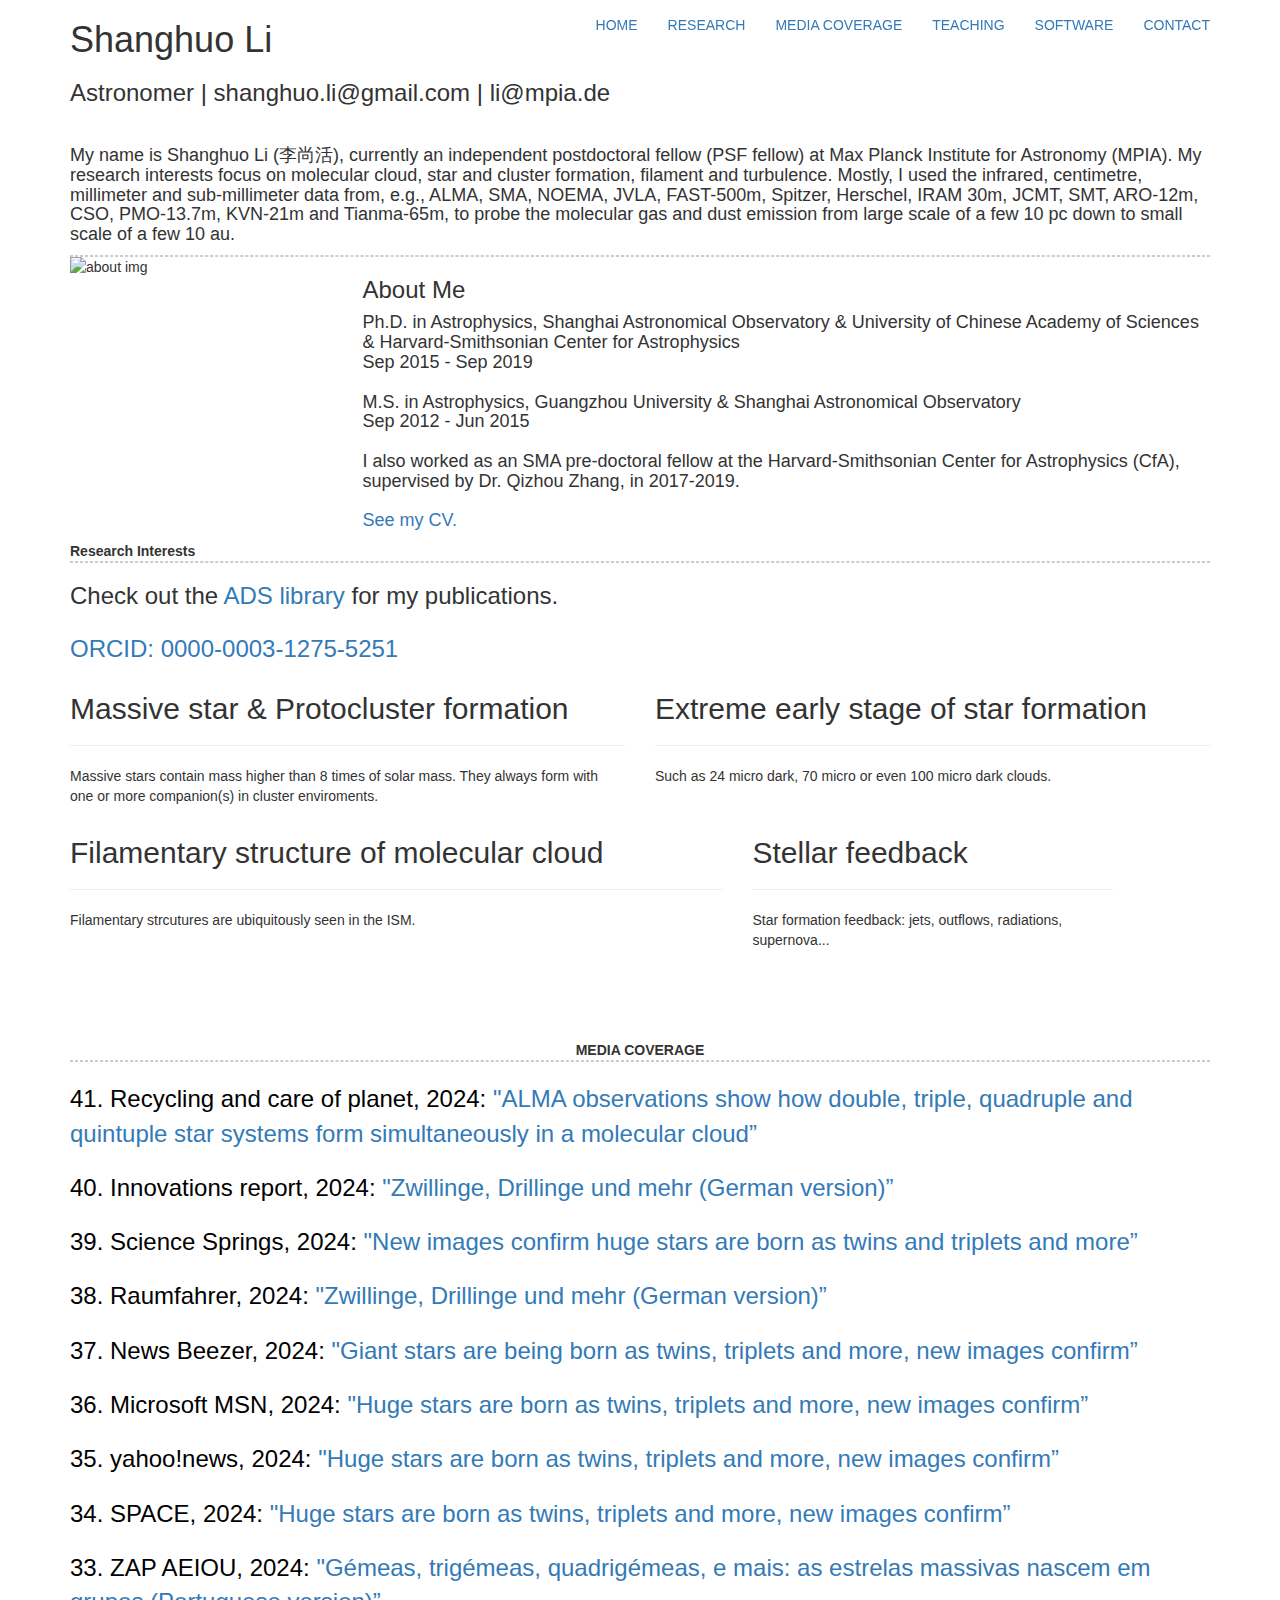
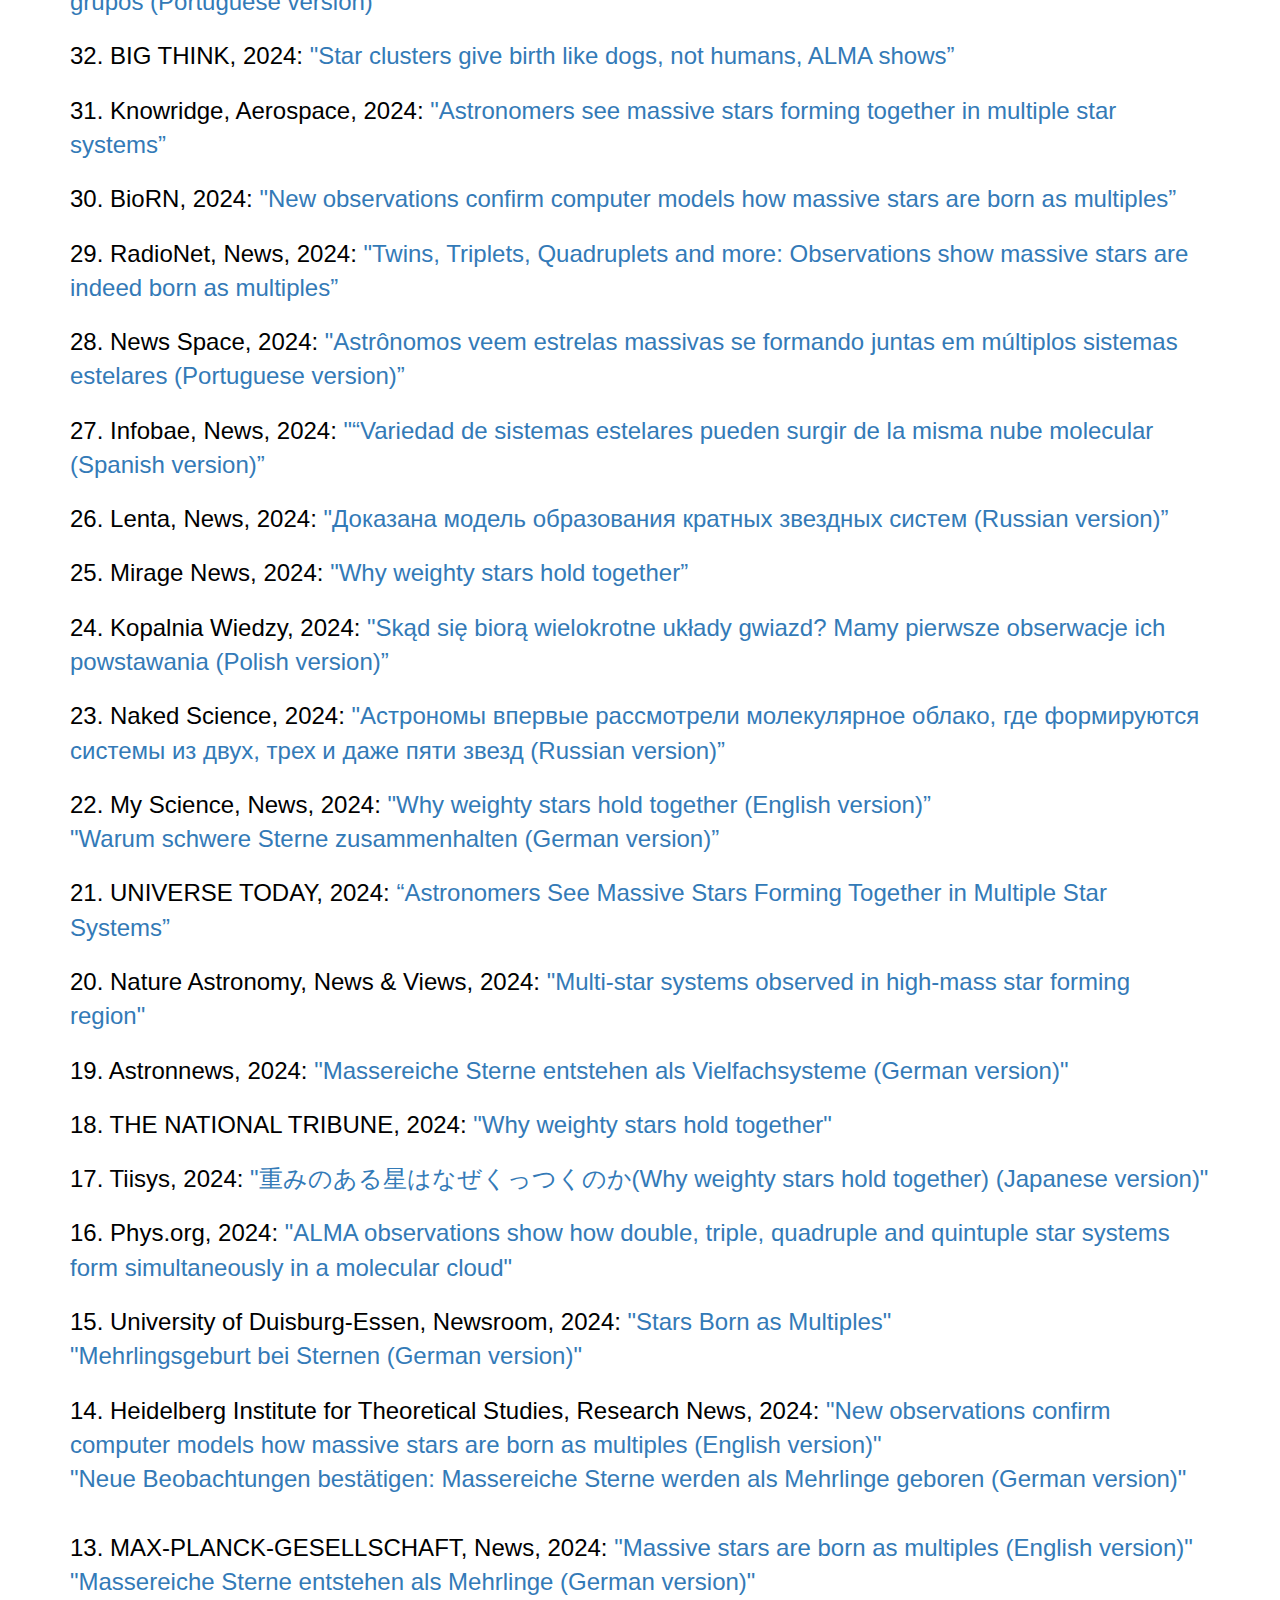
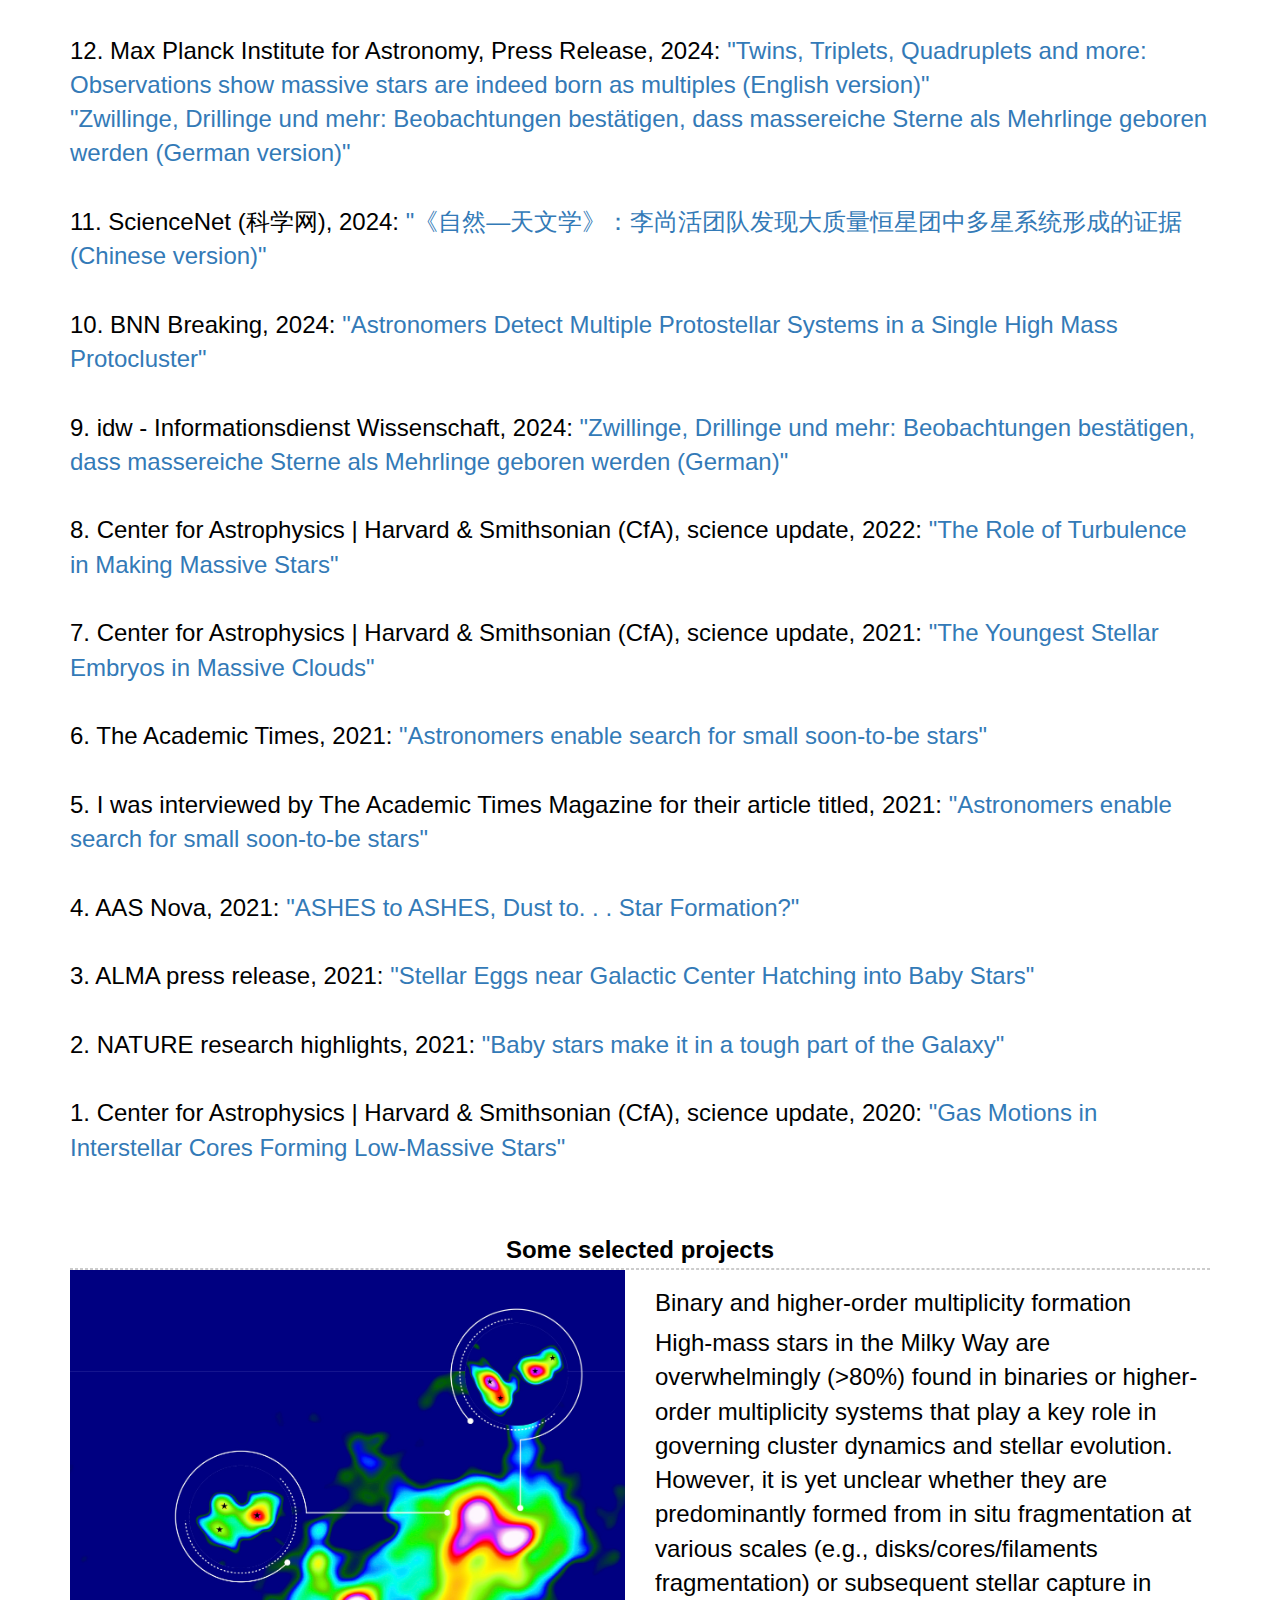
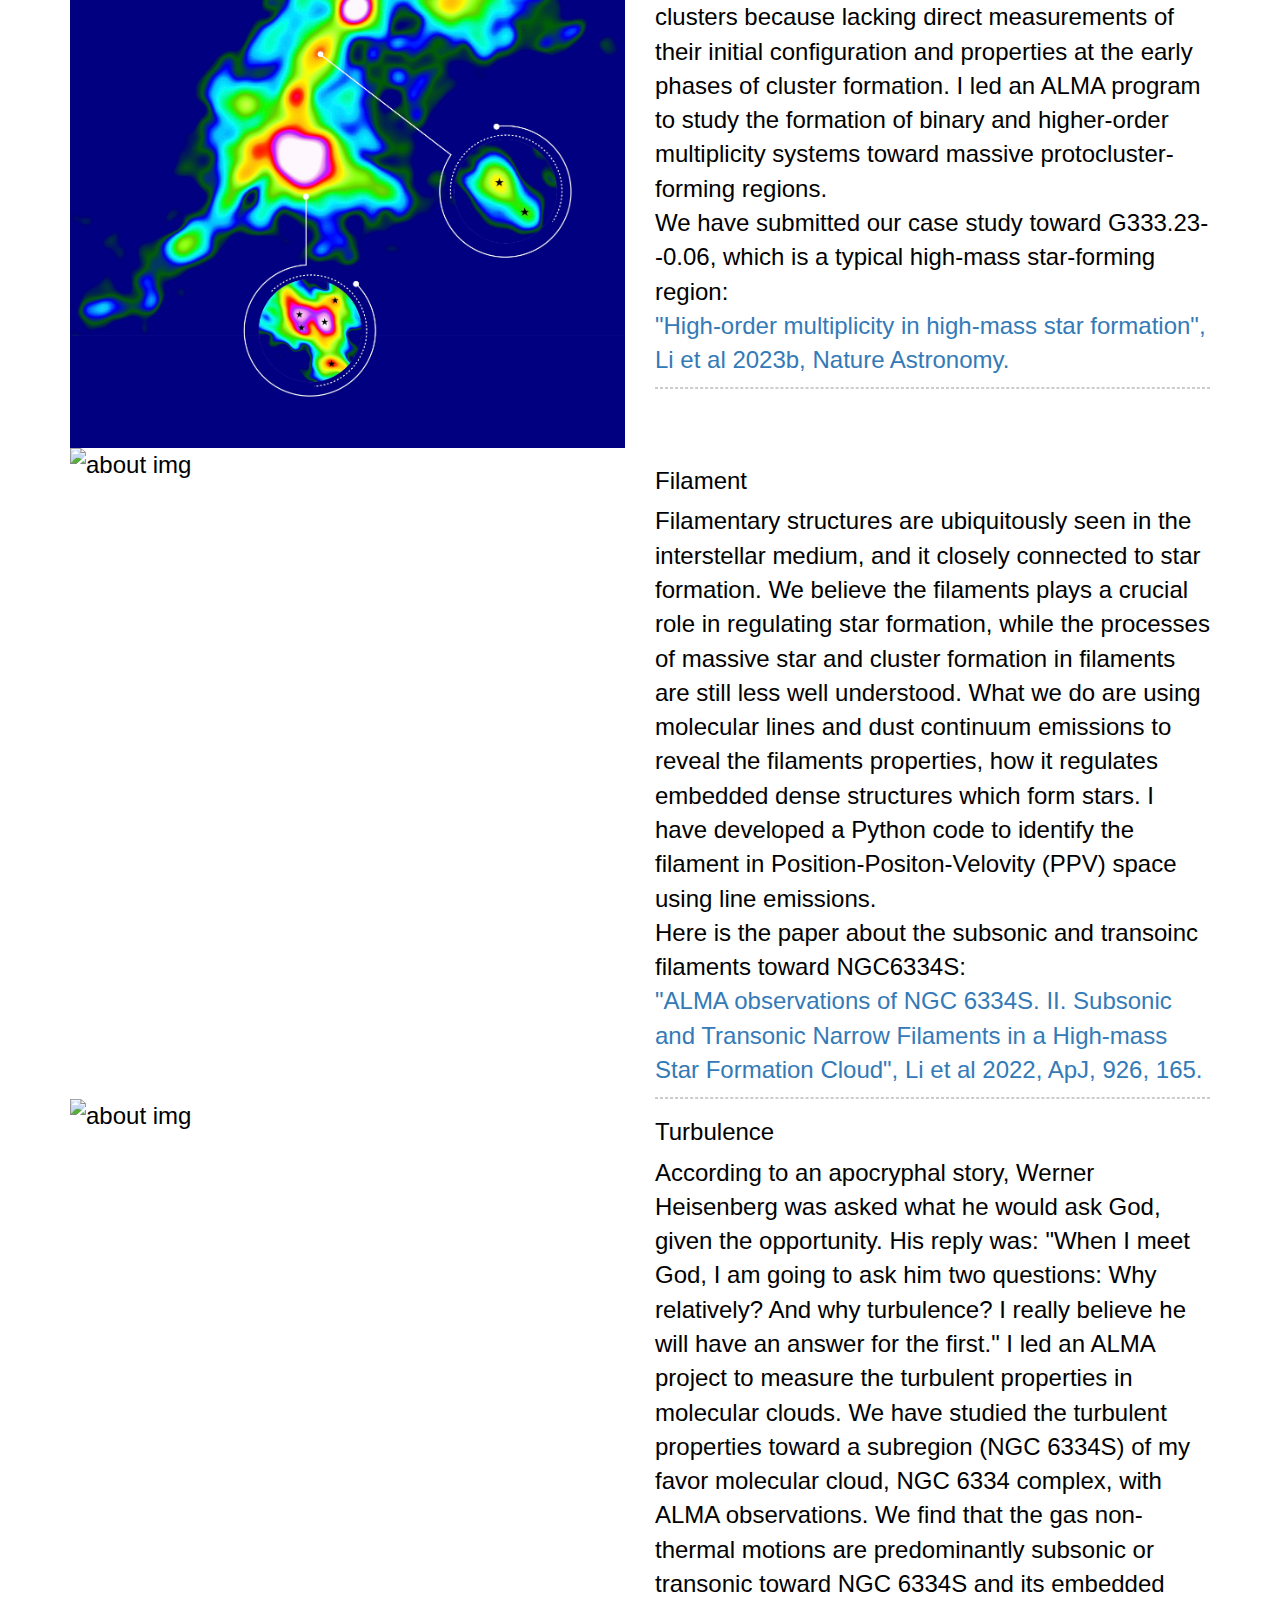
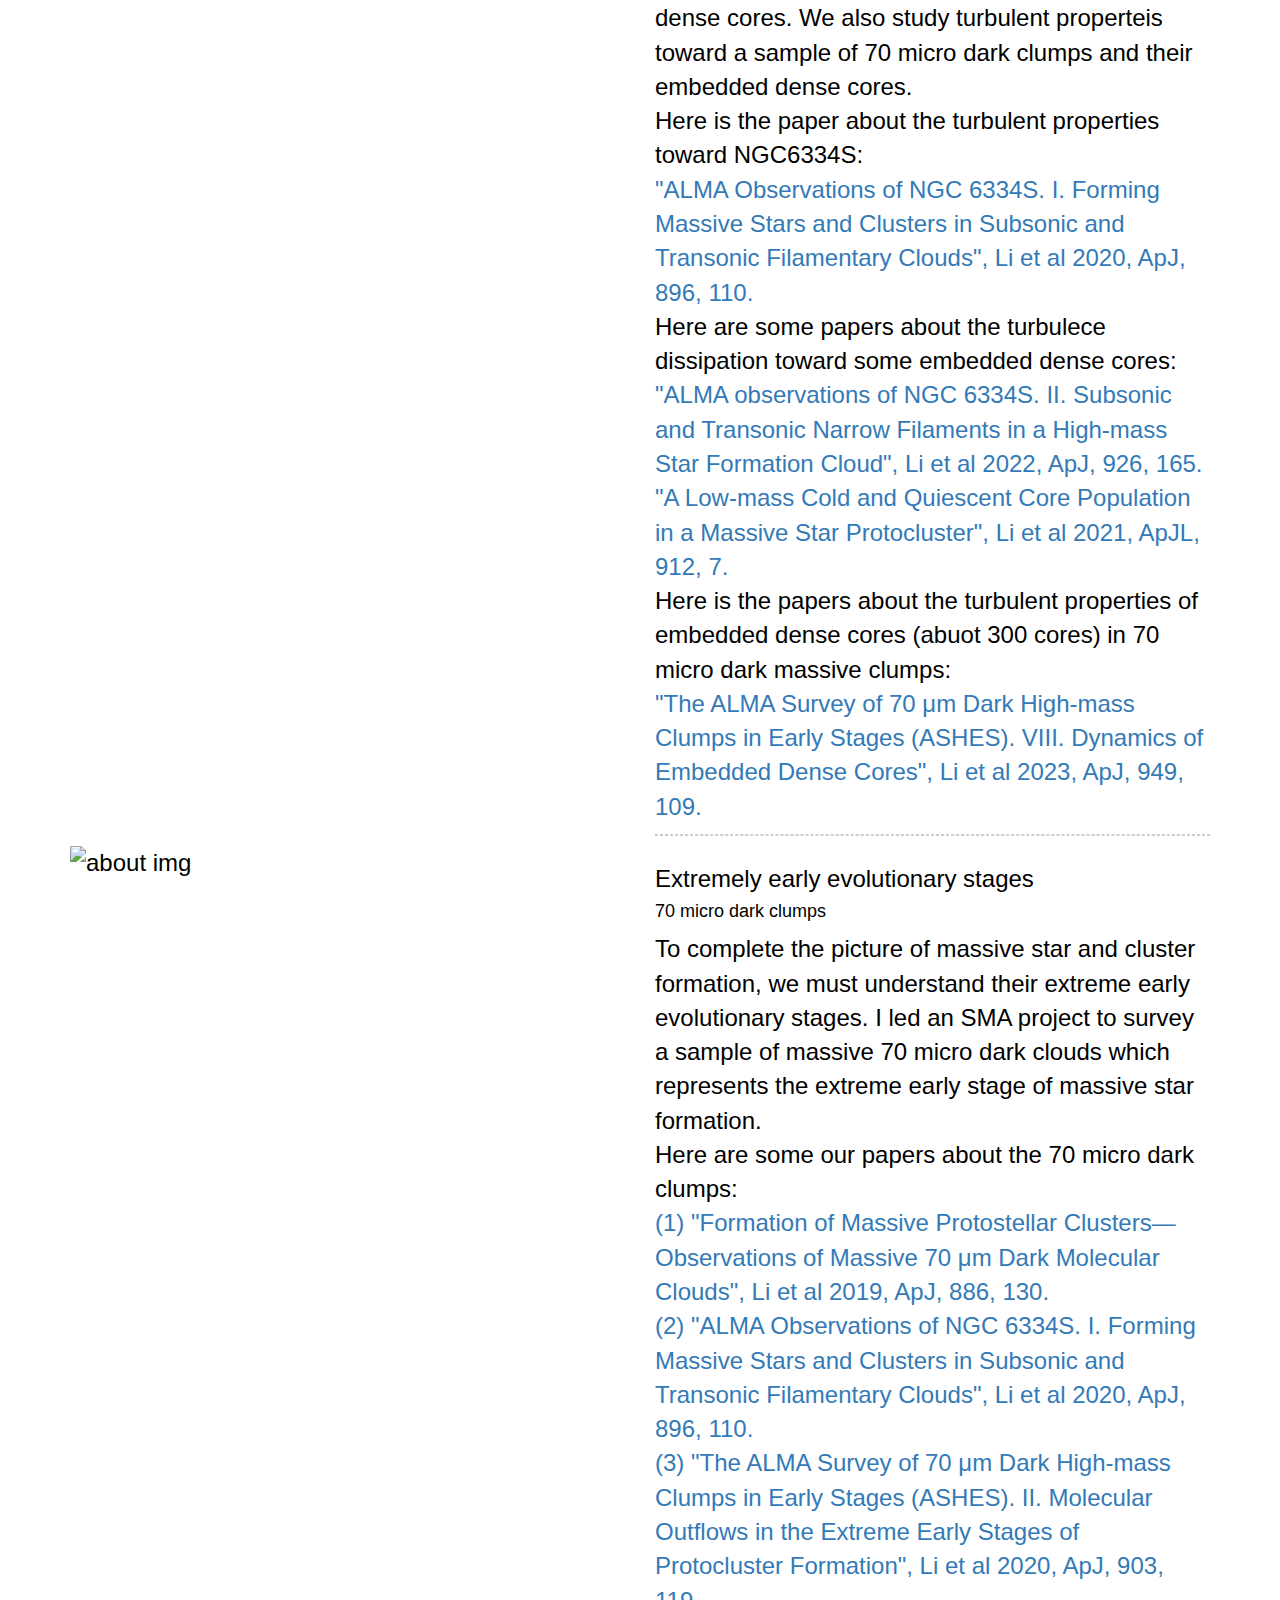
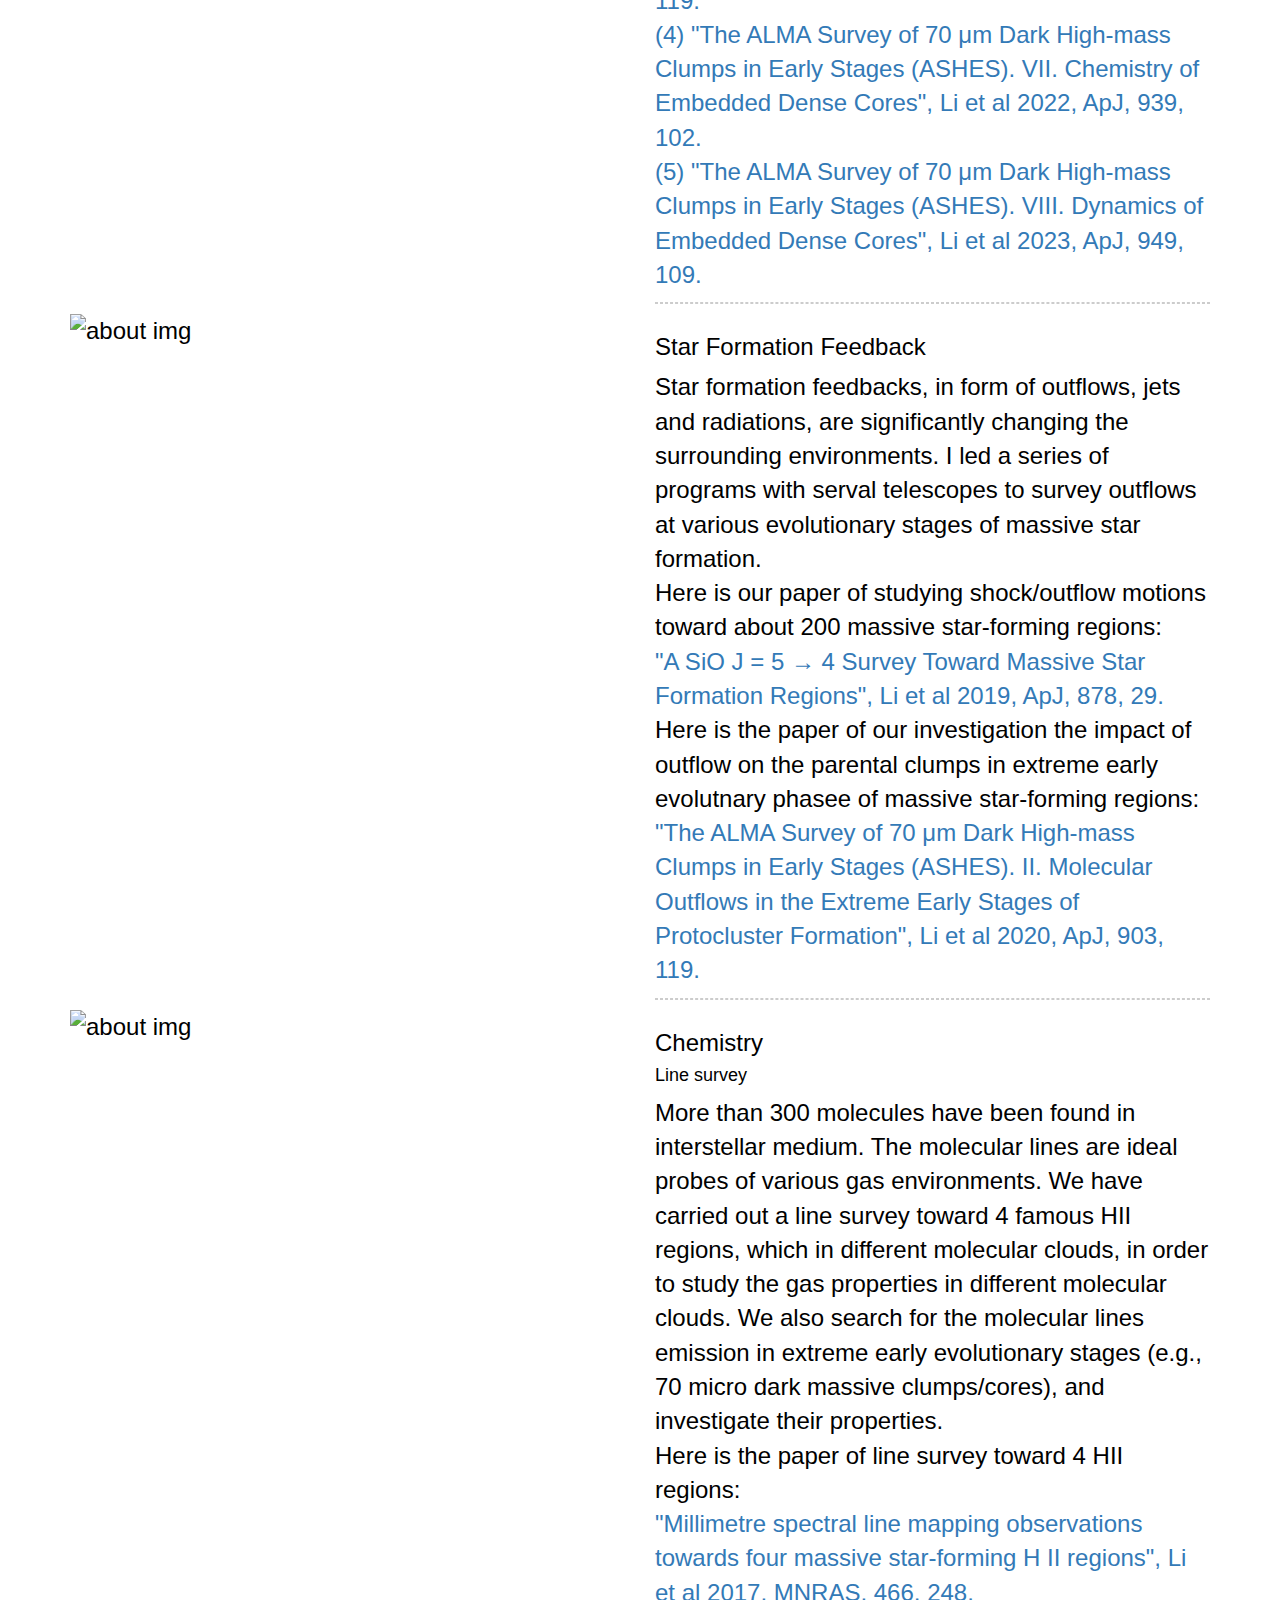
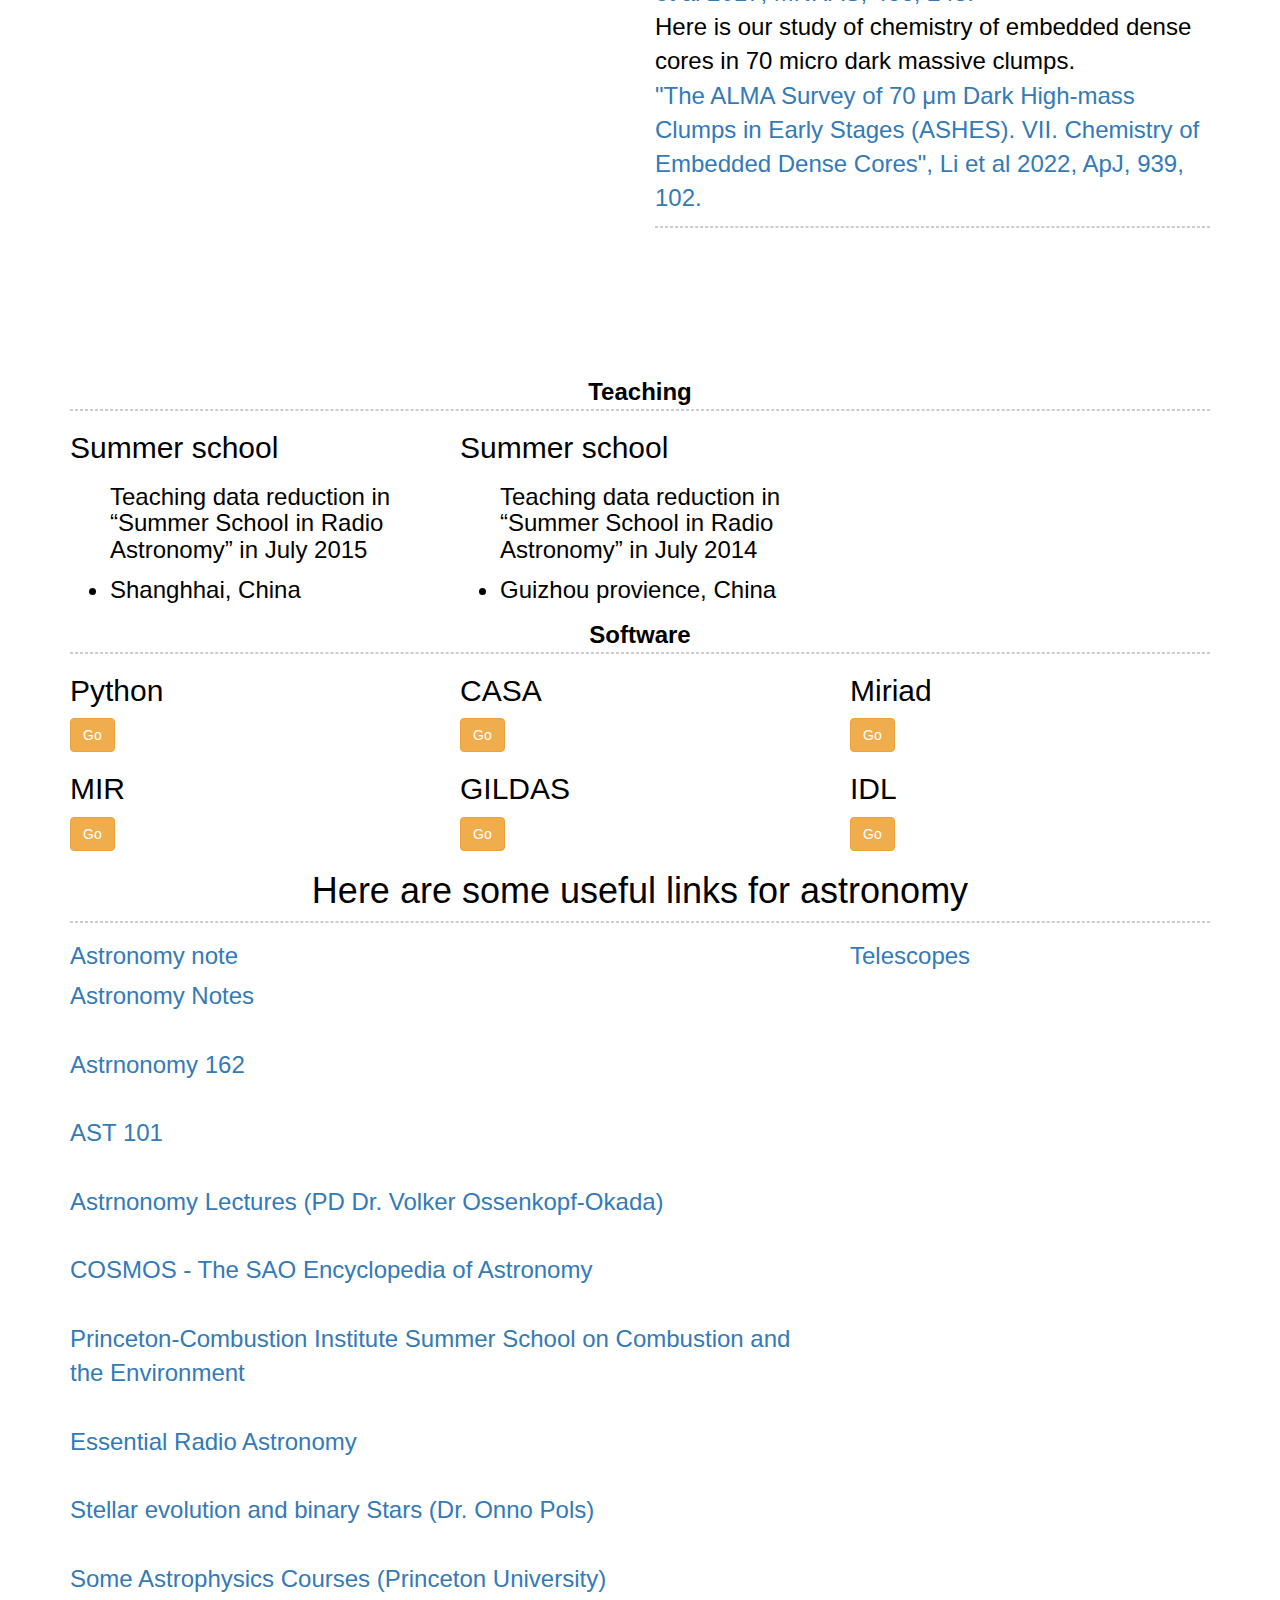
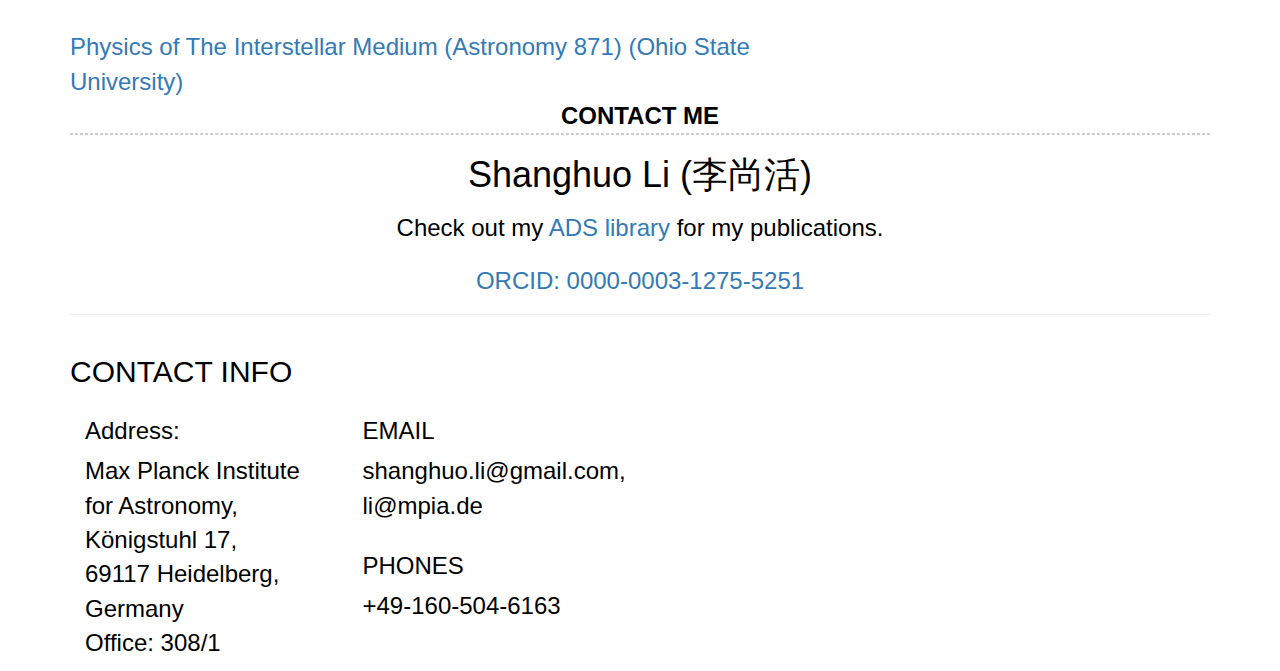
==== commit bed52b06: "Update index.html" ====
--- a/index.html
+++ b/index.html
@@ -498,12 +498,12 @@
 					<a href="https://www.cfa.harvard.edu/news/youngest-stellar-embryos-massive-clouds"> 
 						"The Youngest Stellar Embryos in Massive Clouds"</a>
 				</font>
-			
+				<br>
 
 				<br>
 				<font size="5" color="black">
 					6. The Academic Times, 2021: 
-					<a href="https://academictimes.com/astronomers-enable-search-for-small-soon-to-be-stars/"> 
+					<a href="https://academictimes.org/astronomers-enable-search-for-small-soon-to-be-stars/"> 
 						"Astronomers enable search for small soon-to-be stars"</a>
 				</font>
 				<br>
@@ -512,7 +512,7 @@
 				<br>
 				<font size="5" color="black">
 					5. I was interviewed by The Academic Times Magazine for their article titled, 2021: 
-					<a href="https://academictimes.com/astronomers-enable-search-for-small-soon-to-be-stars/"> 
+					<a href="https://academictimes.org/astronomers-enable-search-for-small-soon-to-be-stars/"> 
 						"Astronomers enable search for small soon-to-be stars"</a>
 				</font>
 				<br>			
